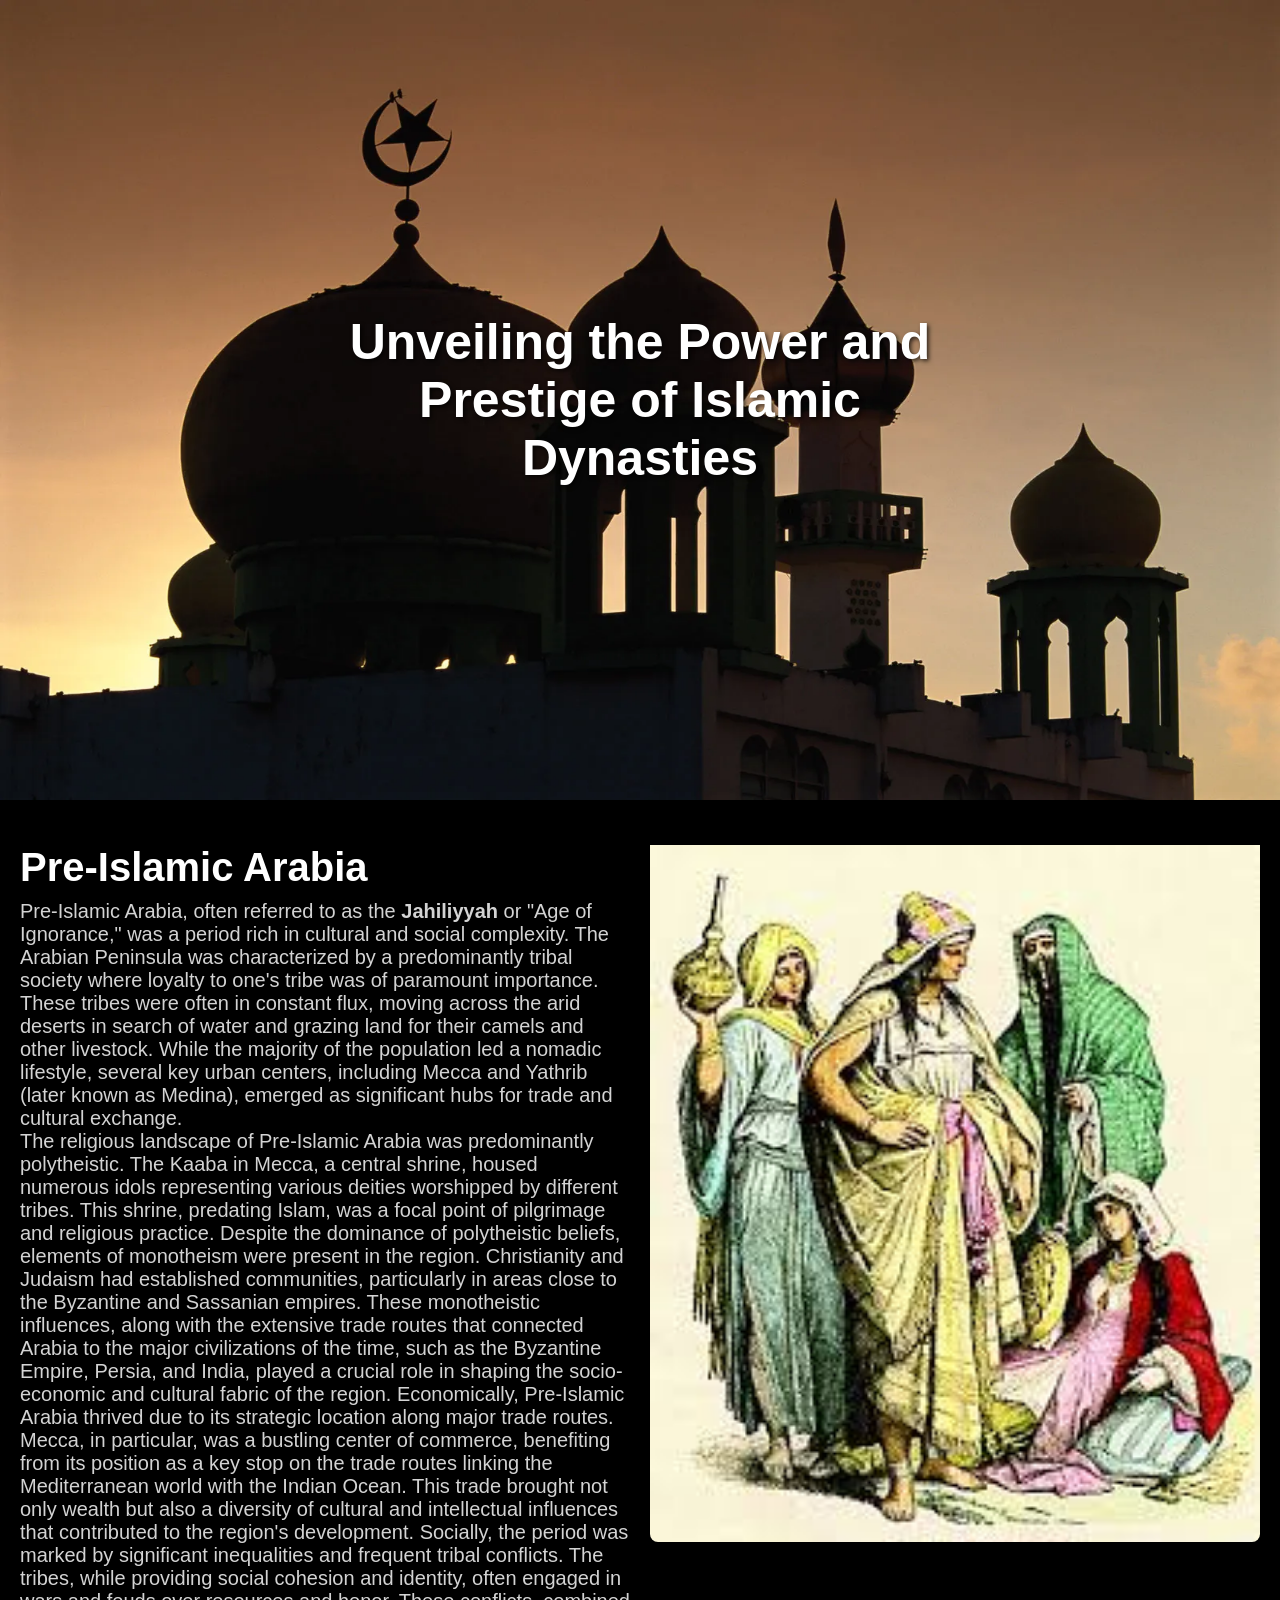
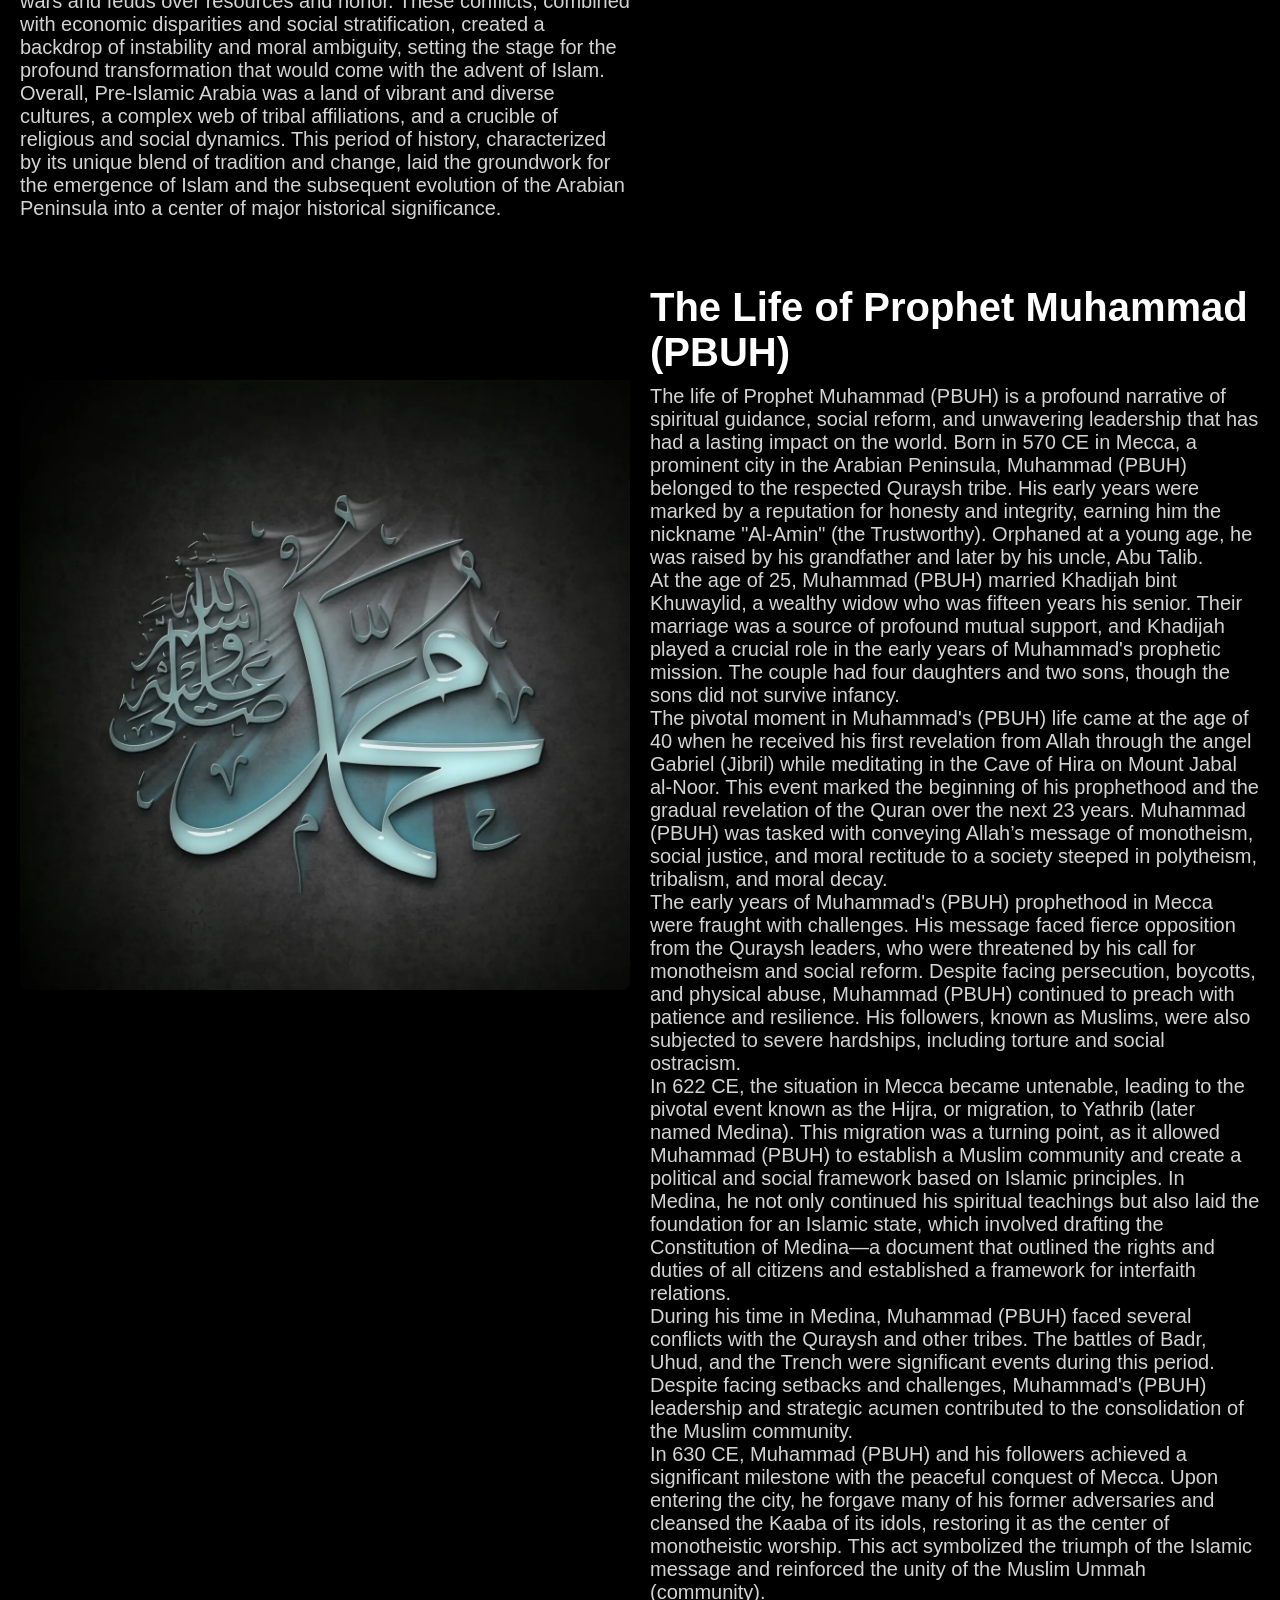
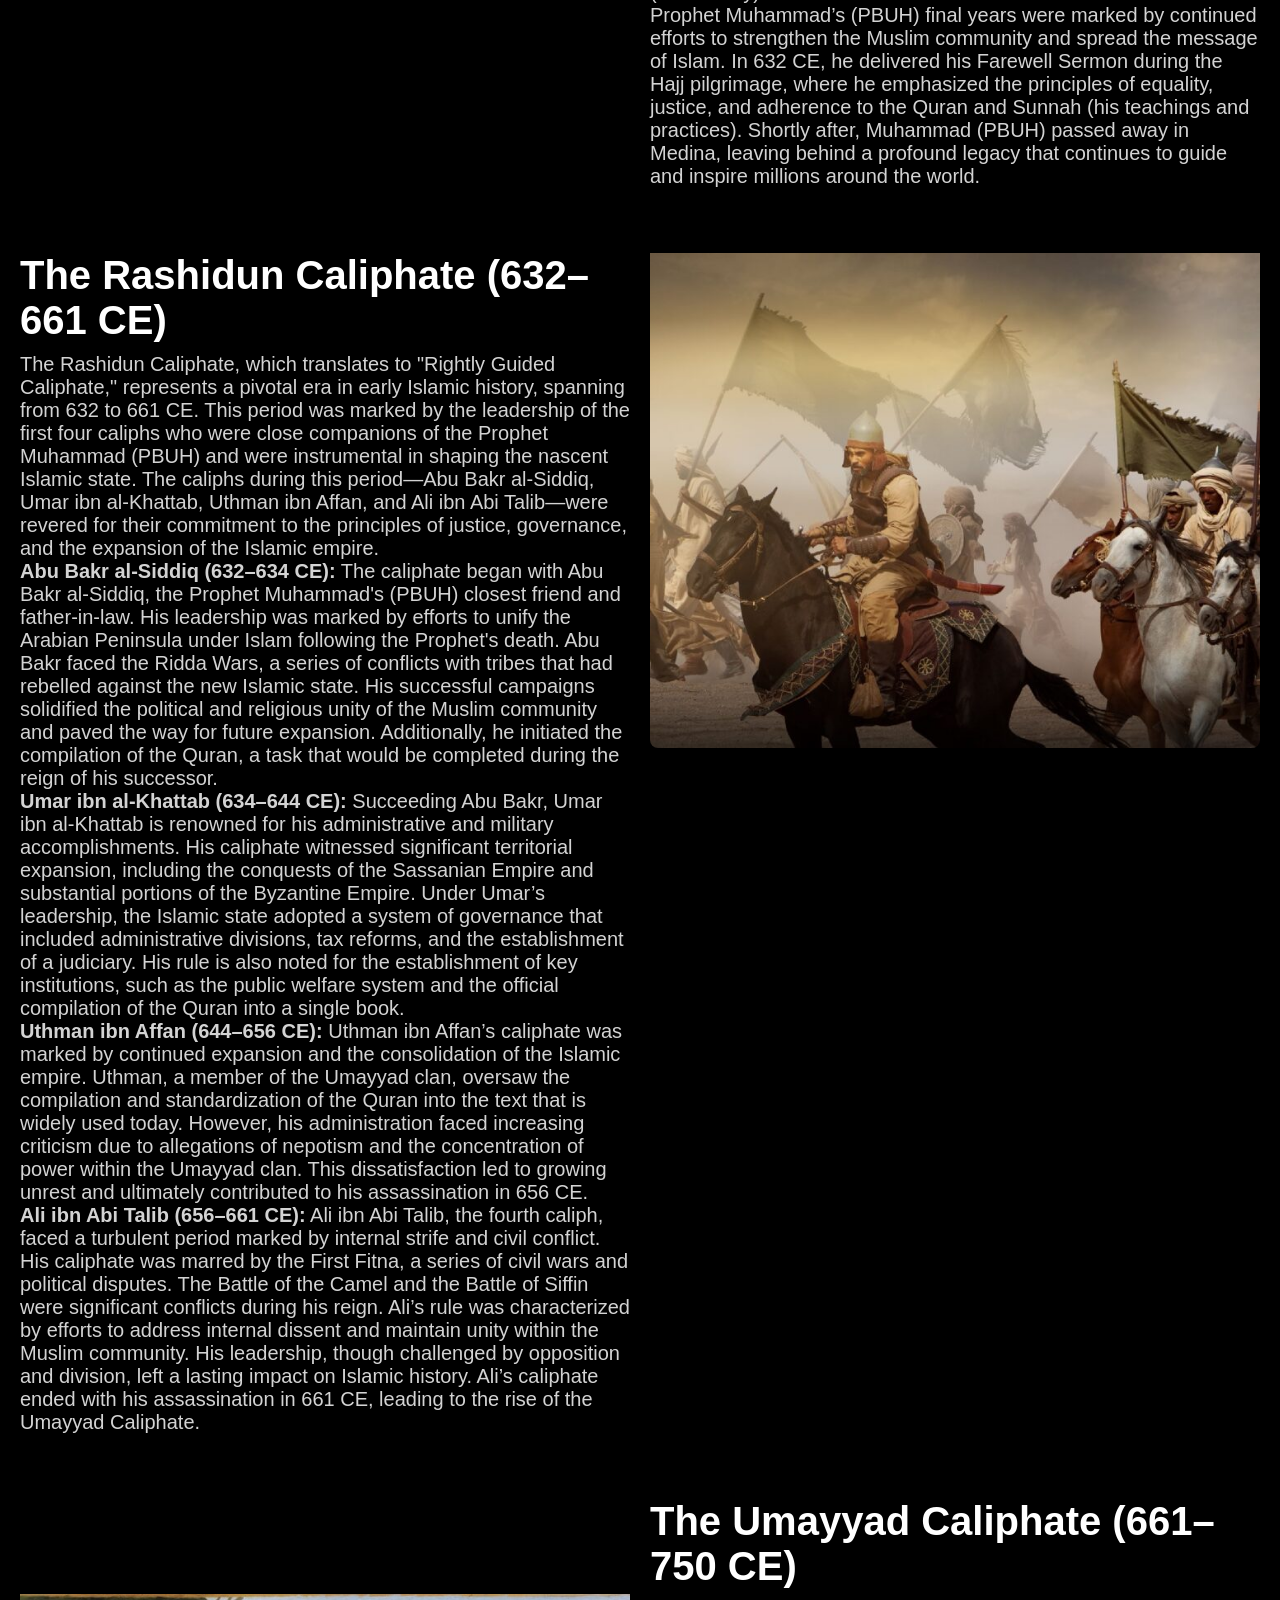
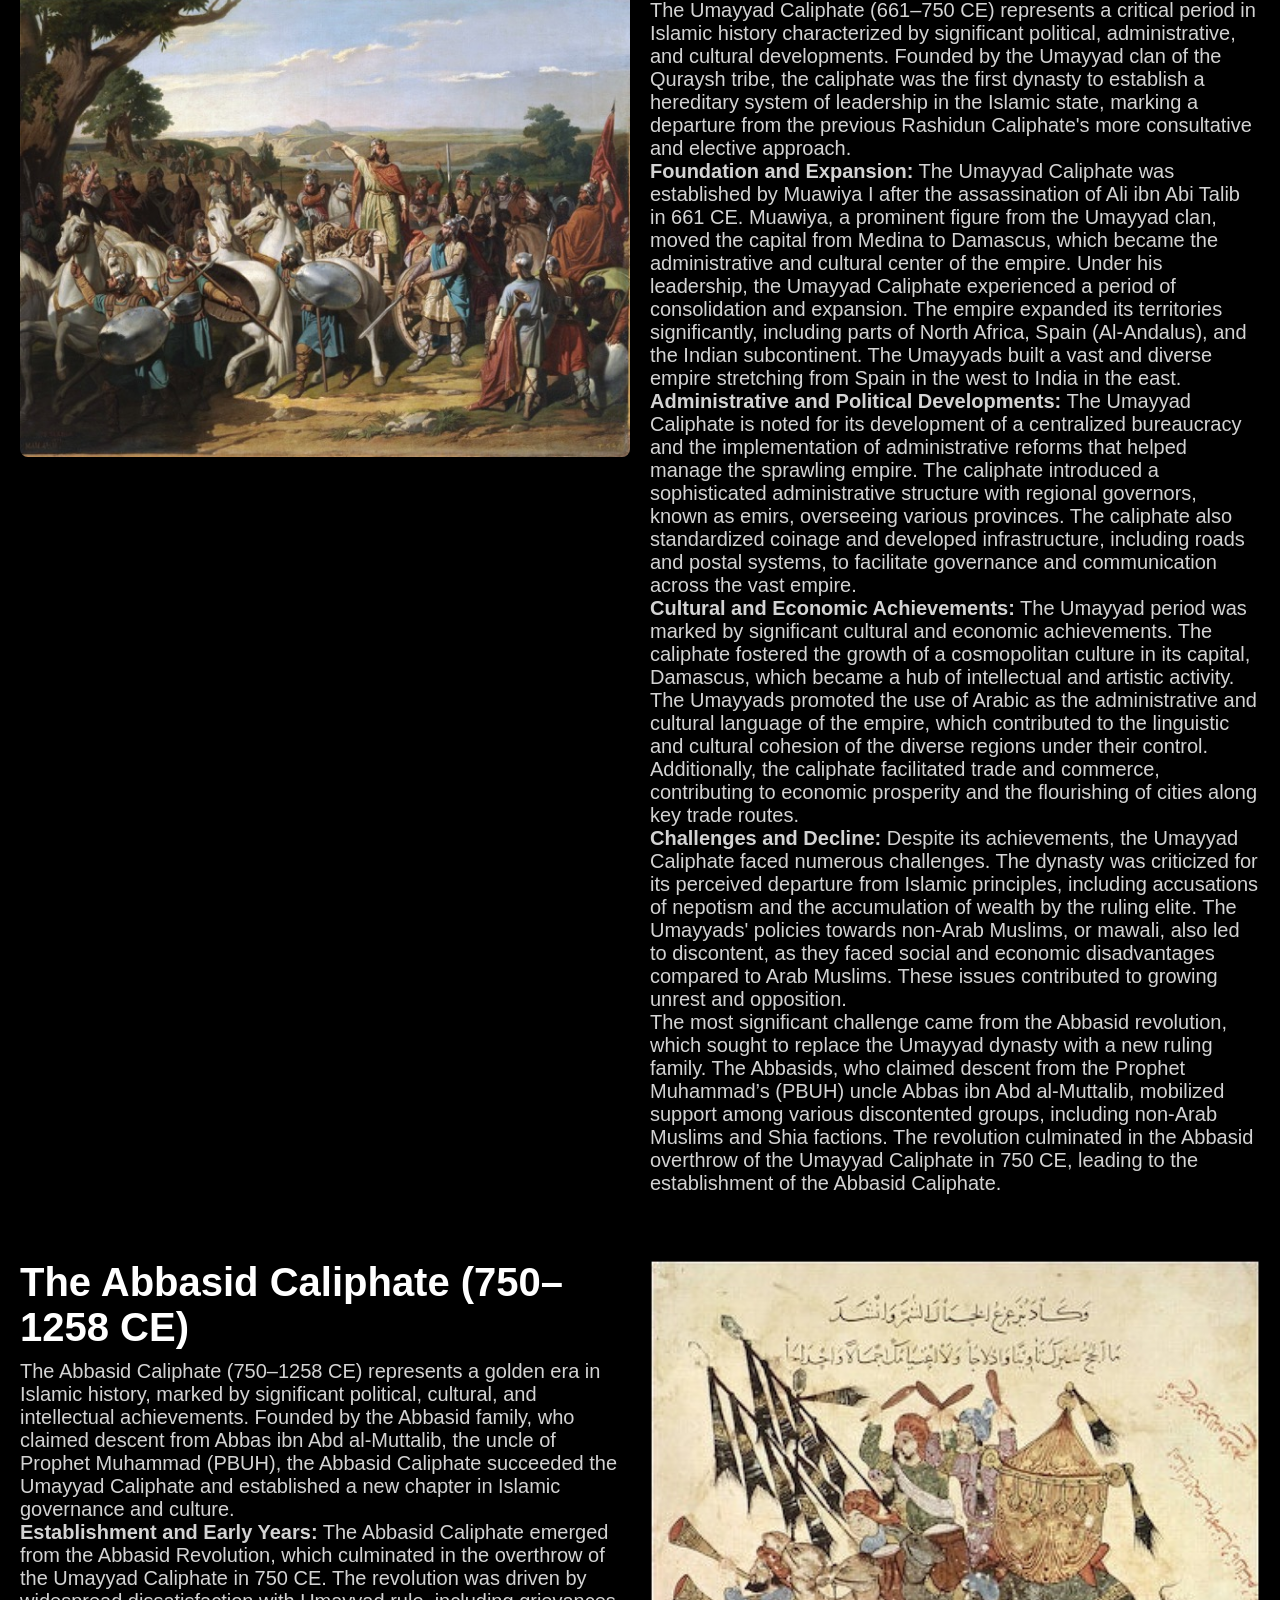
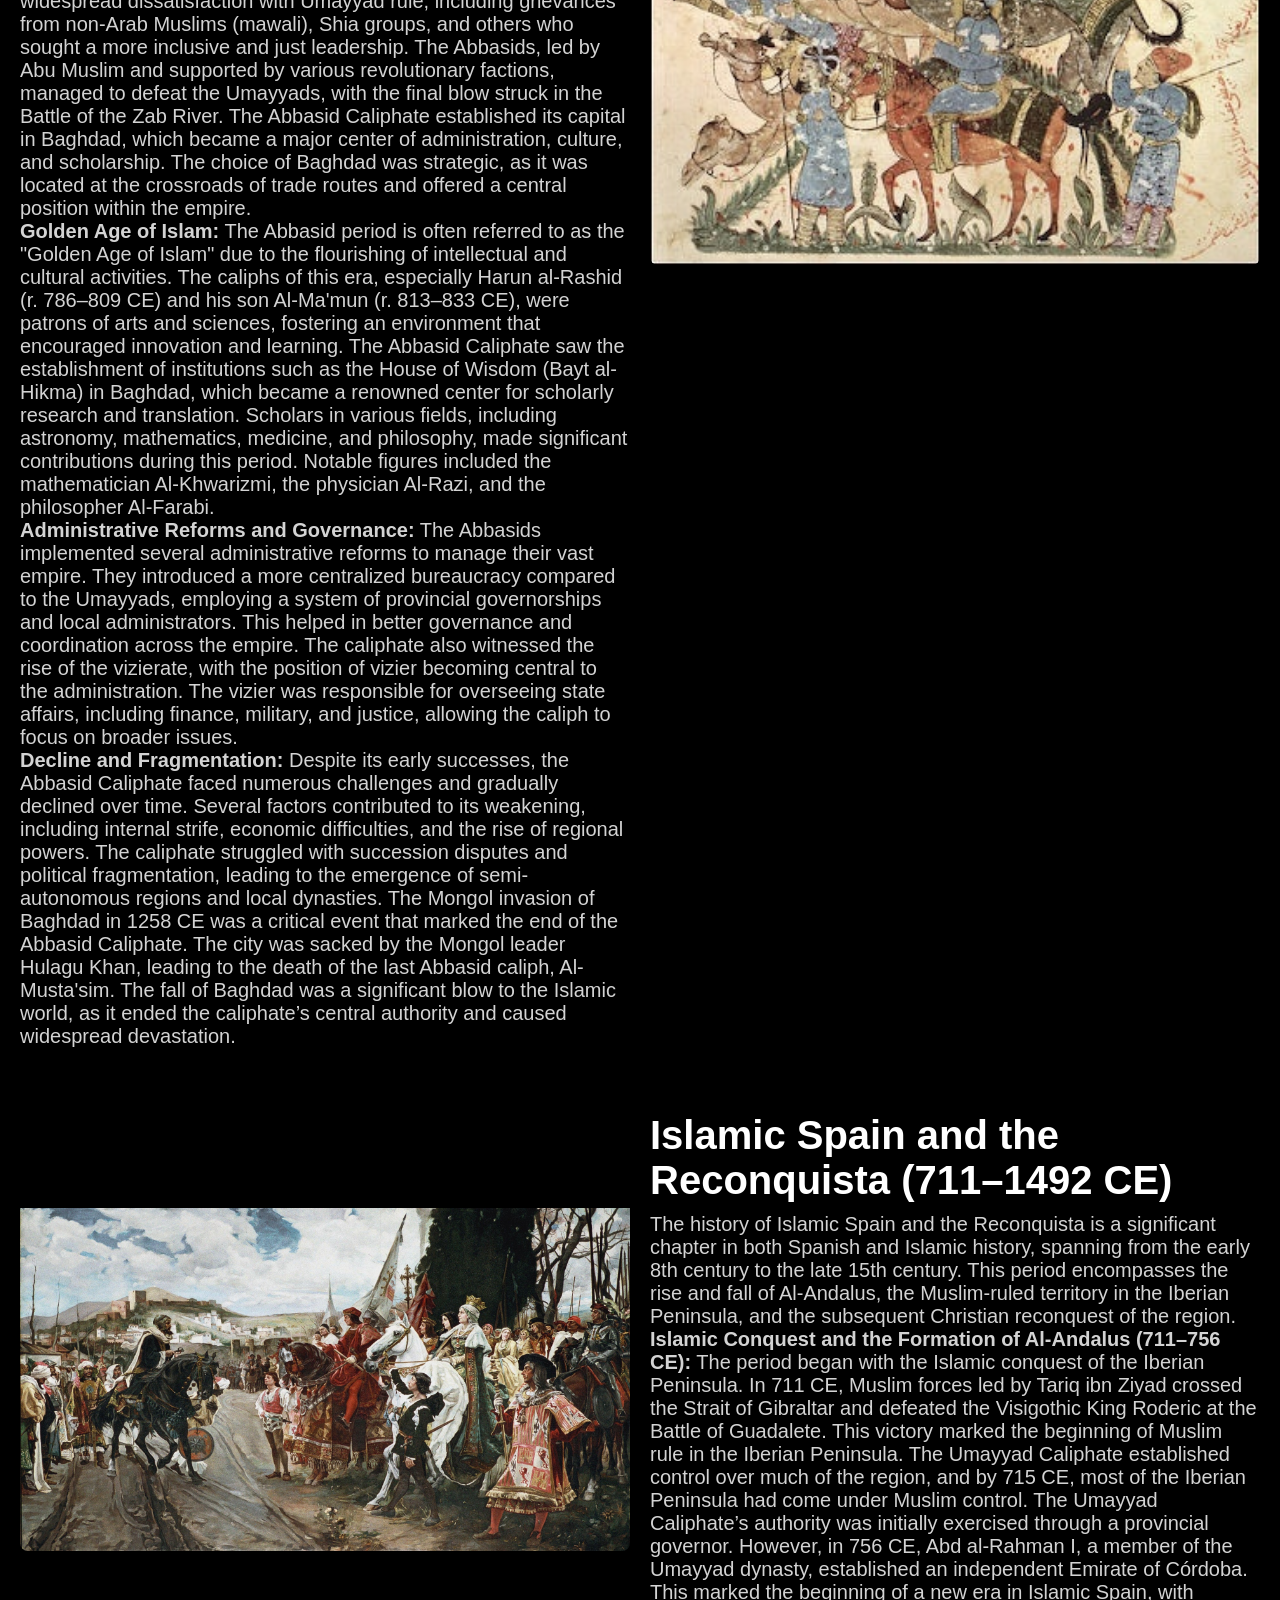
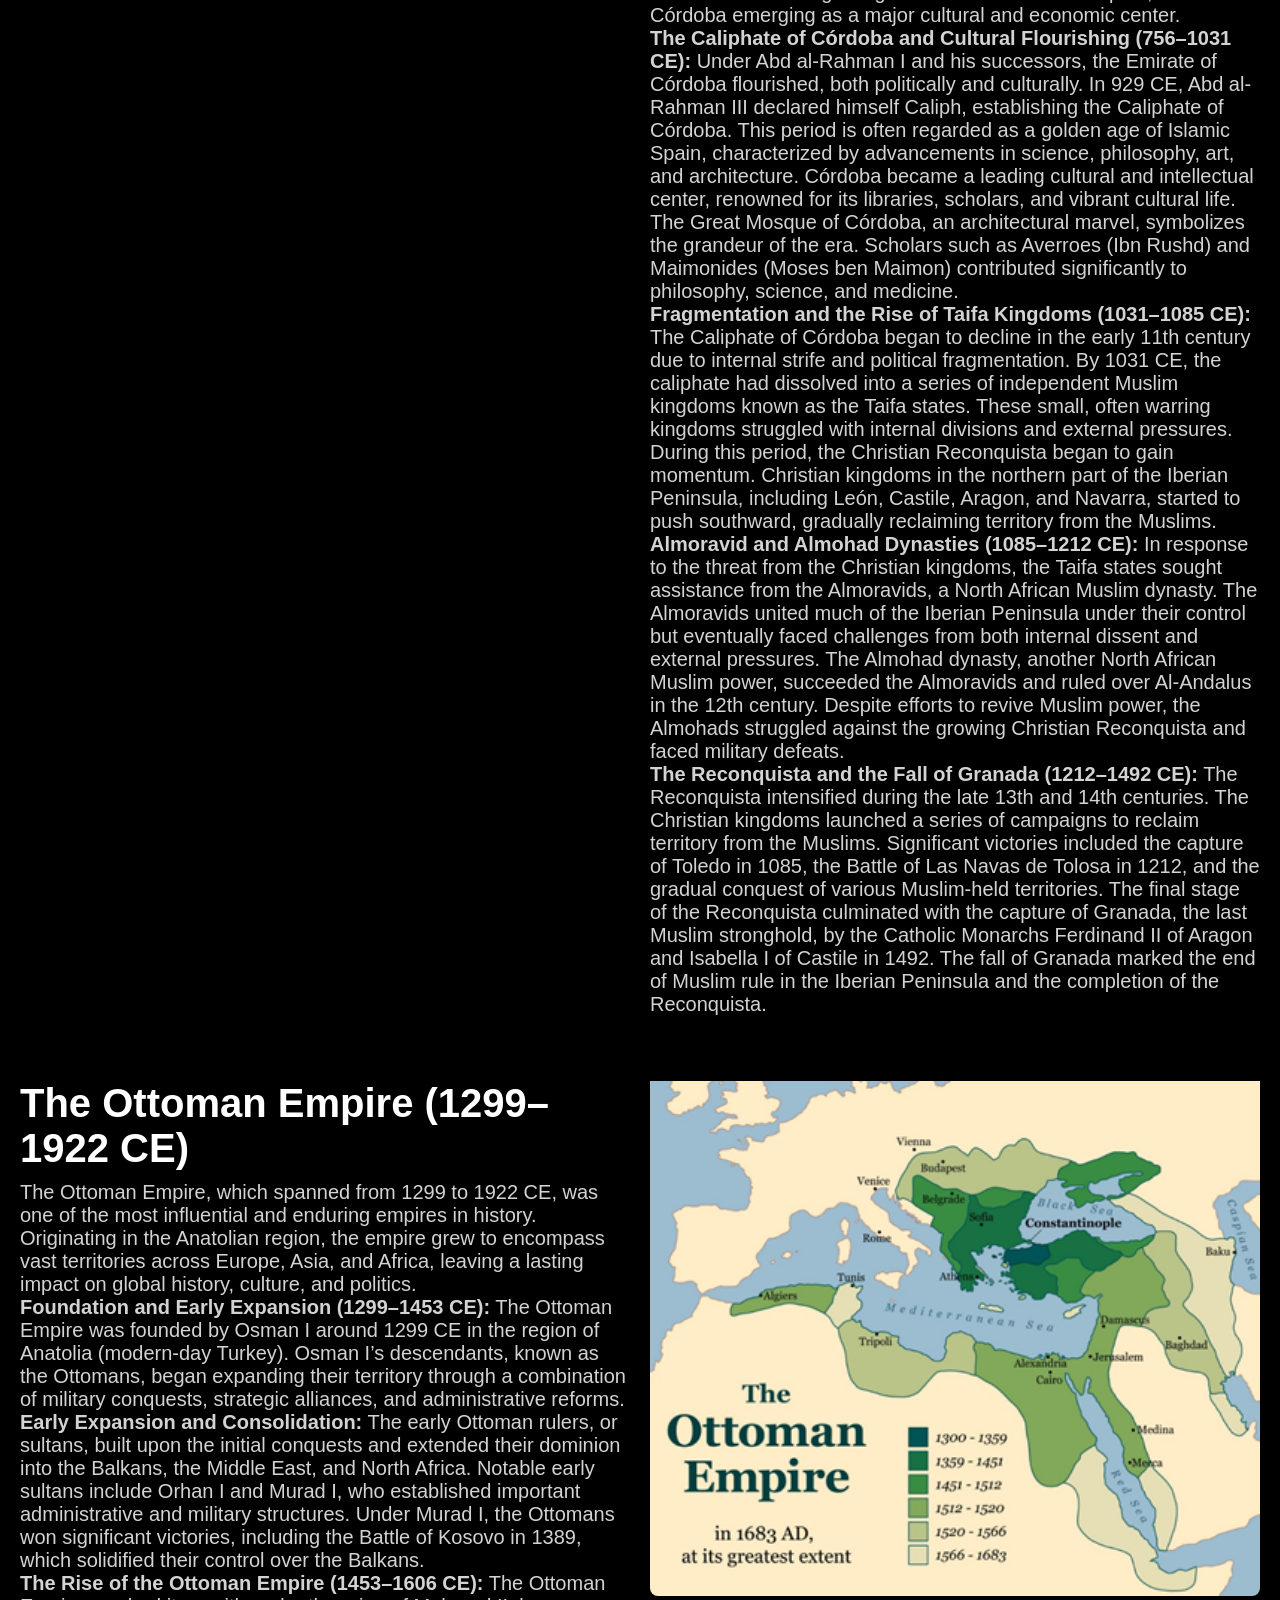
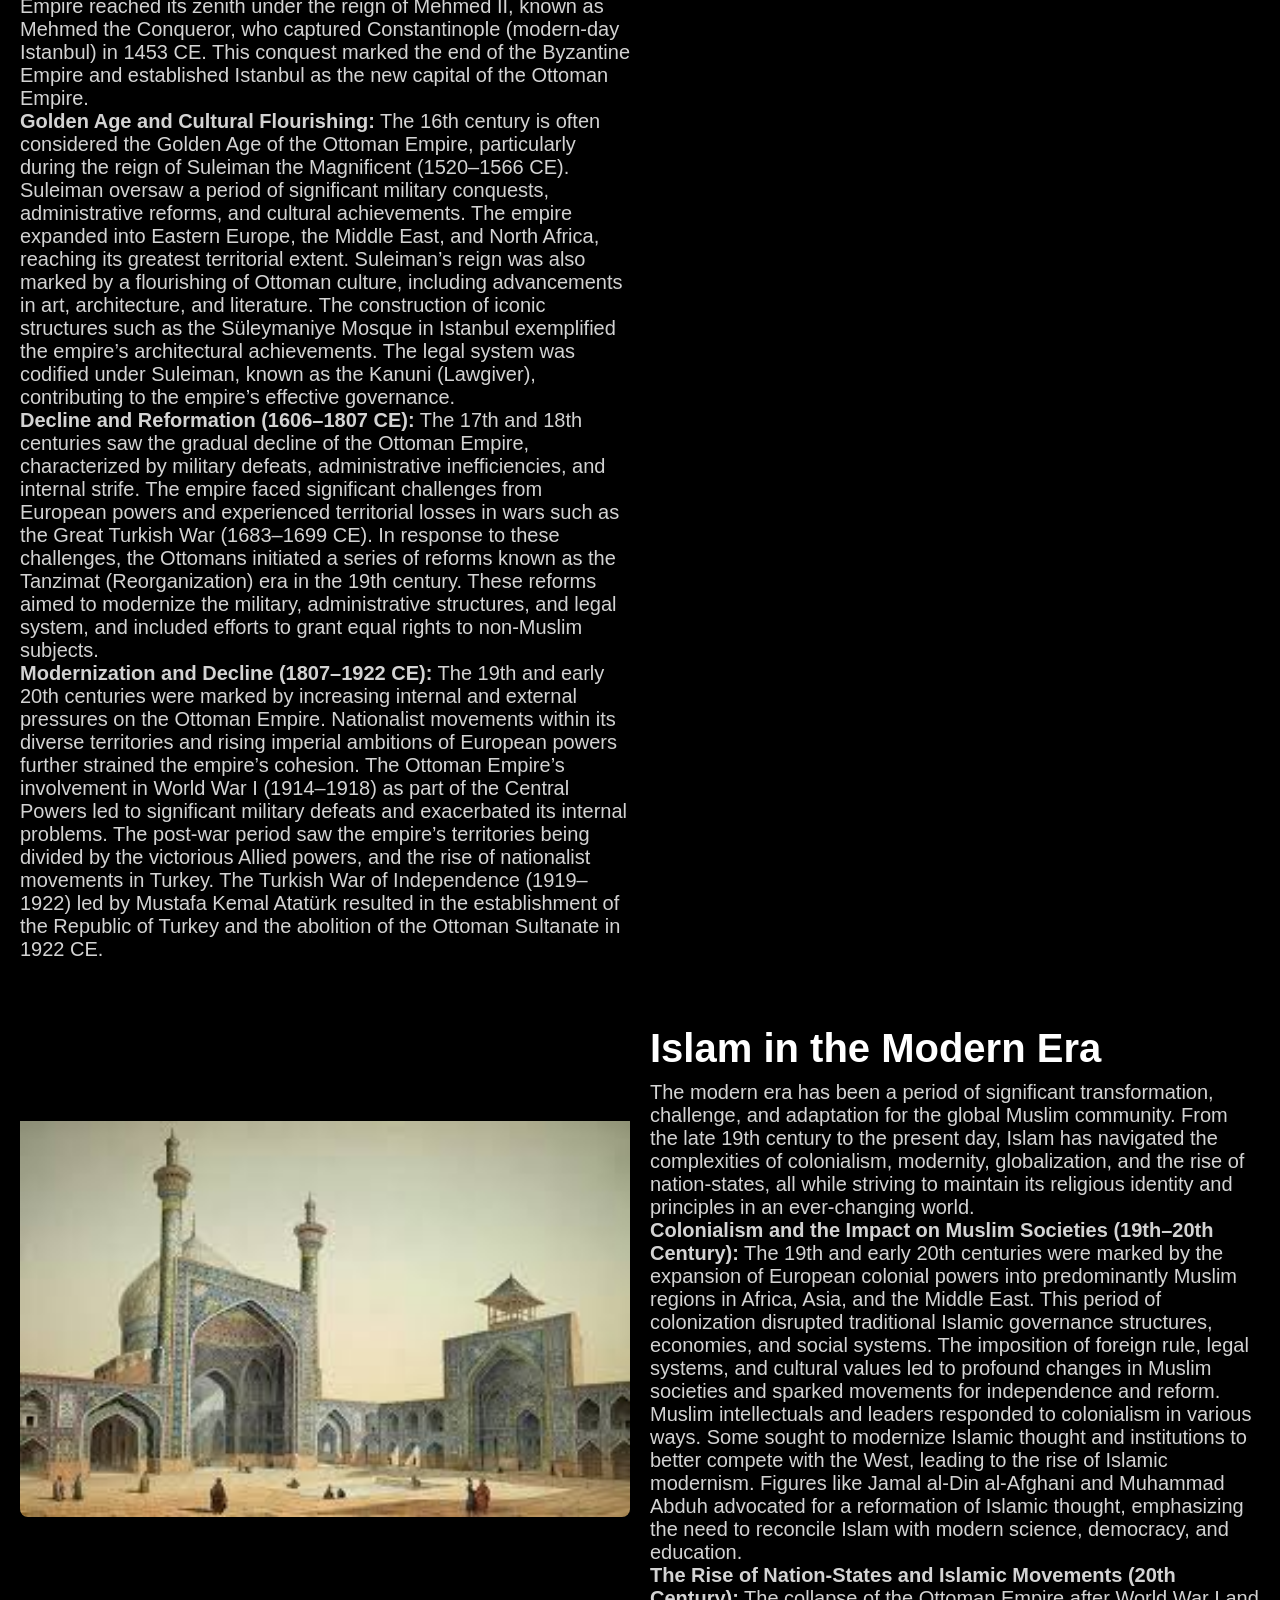
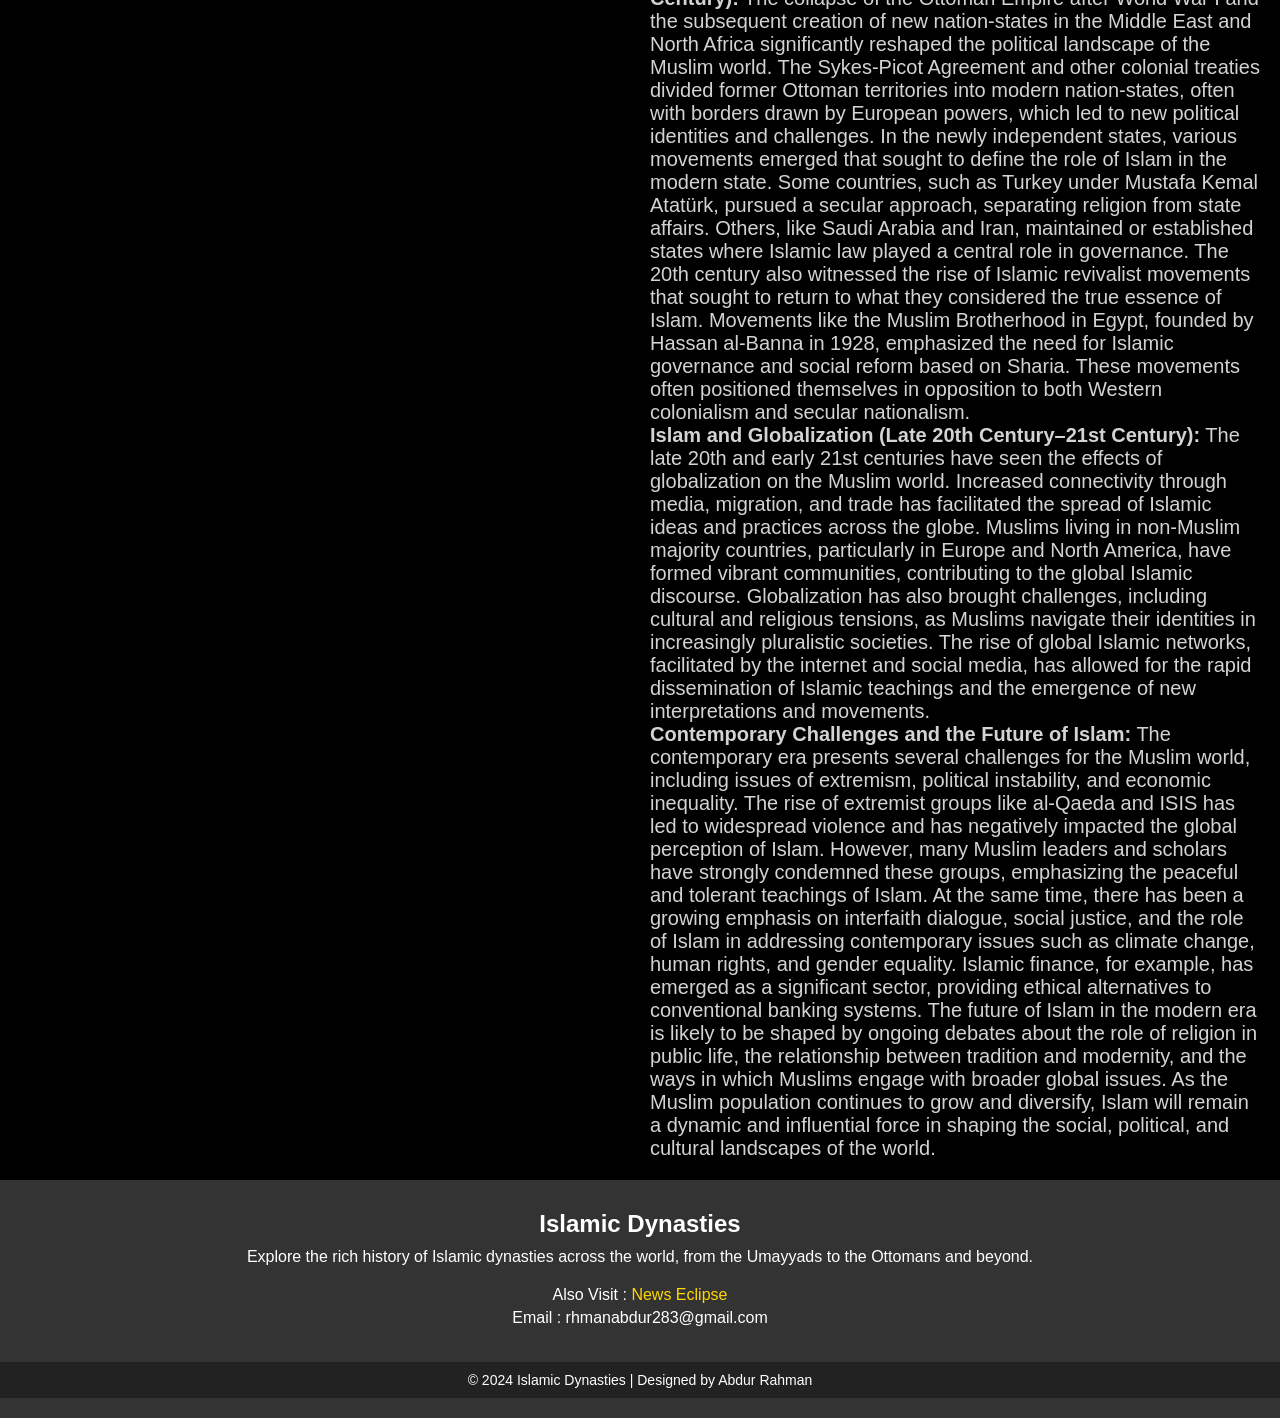
==== index.html @ 8cb87abc "Add files via upload" ====
<!DOCTYPE html>
<html>
<head>
    <meta charset="utf-8">
    <meta name="viewport" content="width=device-width, initial-scale=1">
    <title>Islamic Dynasties</title>
    <link rel="icon" href="img/logo.png" type="image/png">
    <link rel="stylesheet" type="text/css" href="style.css">
</head>
<body>
   <div class="image-container">
    <img src="img/home.webp" alt="homepic">
    <div class="overlay-text">Unveiling the Power and Prestige of Islamic Dynasties</div>
</div>

<div class="container">
    <!-- Left side with text -->
    <div class="left">
        <h2>Pre-Islamic Arabia</h2>
        <p>
            Pre-Islamic Arabia, often referred to as the <strong>Jahiliyyah</strong> or "Age of Ignorance," was a period rich in cultural and social complexity. The Arabian Peninsula was characterized by a predominantly tribal society where loyalty to one's tribe was of paramount importance. These tribes were often in constant flux, moving across the arid deserts in search of water and grazing land for their camels and other livestock. While the majority of the population led a nomadic lifestyle, several key urban centers, including Mecca and Yathrib (later known as Medina), emerged as significant hubs for trade and cultural exchange.
        </p>
        <p>
            The religious landscape of Pre-Islamic Arabia was predominantly polytheistic. The Kaaba in Mecca, a central shrine, housed numerous idols representing various deities worshipped by different tribes. This shrine, predating Islam, was a focal point of pilgrimage and religious practice. Despite the dominance of polytheistic beliefs, elements of monotheism were present in the region. Christianity and Judaism had established communities, particularly in areas close to the Byzantine and Sassanian empires. These monotheistic influences, along with the extensive trade routes that connected Arabia to the major civilizations of the time, such as the Byzantine Empire, Persia, and India, played a crucial role in shaping the socio-economic and cultural fabric of the region.

            Economically, Pre-Islamic Arabia thrived due to its strategic location along major trade routes. Mecca, in particular, was a bustling center of commerce, benefiting from its position as a key stop on the trade routes linking the Mediterranean world with the Indian Ocean. This trade brought not only wealth but also a diversity of cultural and intellectual influences that contributed to the region's development.

            Socially, the period was marked by significant inequalities and frequent tribal conflicts. The tribes, while providing social cohesion and identity, often engaged in wars and feuds over resources and honor. These conflicts, combined with economic disparities and social stratification, created a backdrop of instability and moral ambiguity, setting the stage for the profound transformation that would come with the advent of Islam.

            Overall, Pre-Islamic Arabia was a land of vibrant and diverse cultures, a complex web of tribal affiliations, and a crucible of religious and social dynamics. This period of history, characterized by its unique blend of tradition and change, laid the groundwork for the emergence of Islam and the subsequent evolution of the Arabian Peninsula into a center of major historical significance.
        </p>
    </div>

    <!-- Right side with image -->
    <div class="right">
        <img src="img/tp1.jpeg" alt="Pre-Islamic Arabia">
    </div>
</div>

<div class="container">
    <div class="right1">
        <img src="img/pbuh.webp" alt="The Life of Prophet Muhammad (PBUH)">
    </div>
    <div class="left1">
        <h2>The Life of Prophet Muhammad (PBUH)</h2>
        <p>The life of Prophet Muhammad (PBUH) is a profound narrative of spiritual guidance, social reform, and unwavering leadership that has had a lasting impact on the world. Born in 570 CE in Mecca, a prominent city in the Arabian Peninsula, Muhammad (PBUH) belonged to the respected Quraysh tribe. His early years were marked by a reputation for honesty and integrity, earning him the nickname "Al-Amin" (the Trustworthy). Orphaned at a young age, he was raised by his grandfather and later by his uncle, Abu Talib.<br>

        At the age of 25, Muhammad (PBUH) married Khadijah bint Khuwaylid, a wealthy widow who was fifteen years his senior. Their marriage was a source of profound mutual support, and Khadijah played a crucial role in the early years of Muhammad's prophetic mission. The couple had four daughters and two sons, though the sons did not survive infancy.<br>

        The pivotal moment in Muhammad's (PBUH) life came at the age of 40 when he received his first revelation from Allah through the angel Gabriel (Jibril) while meditating in the Cave of Hira on Mount Jabal al-Noor. This event marked the beginning of his prophethood and the gradual revelation of the Quran over the next 23 years. Muhammad (PBUH) was tasked with conveying Allah’s message of monotheism, social justice, and moral rectitude to a society steeped in polytheism, tribalism, and moral decay.<br>

        The early years of Muhammad's (PBUH) prophethood in Mecca were fraught with challenges. His message faced fierce opposition from the Quraysh leaders, who were threatened by his call for monotheism and social reform. Despite facing persecution, boycotts, and physical abuse, Muhammad (PBUH) continued to preach with patience and resilience. His followers, known as Muslims, were also subjected to severe hardships, including torture and social ostracism.<br>

        In 622 CE, the situation in Mecca became untenable, leading to the pivotal event known as the Hijra, or migration, to Yathrib (later named Medina). This migration was a turning point, as it allowed Muhammad (PBUH) to establish a Muslim community and create a political and social framework based on Islamic principles. In Medina, he not only continued his spiritual teachings but also laid the foundation for an Islamic state, which involved drafting the Constitution of Medina—a document that outlined the rights and duties of all citizens and established a framework for interfaith relations.<br>

        During his time in Medina, Muhammad (PBUH) faced several conflicts with the Quraysh and other tribes. The battles of Badr, Uhud, and the Trench were significant events during this period. Despite facing setbacks and challenges, Muhammad's (PBUH) leadership and strategic acumen contributed to the consolidation of the Muslim community.<br>

        In 630 CE, Muhammad (PBUH) and his followers achieved a significant milestone with the peaceful conquest of Mecca. Upon entering the city, he forgave many of his former adversaries and cleansed the Kaaba of its idols, restoring it as the center of monotheistic worship. This act symbolized the triumph of the Islamic message and reinforced the unity of the Muslim Ummah (community).<br>

        Prophet Muhammad’s (PBUH) final years were marked by continued efforts to strengthen the Muslim community and spread the message of Islam. In 632 CE, he delivered his Farewell Sermon during the Hajj pilgrimage, where he emphasized the principles of equality, justice, and adherence to the Quran and Sunnah (his teachings and practices). Shortly after, Muhammad (PBUH) passed away in Medina, leaving behind a profound legacy that continues to guide and inspire millions around the world.<br>
        </p>
        </div>
</div>

<div class="container">
    <!-- Left side with text -->
    <div class="left">
        <h2>The Rashidun Caliphate (632–661 CE)</h2>
            <p>The Rashidun Caliphate, which translates to "Rightly Guided Caliphate," represents a pivotal era in early Islamic history, spanning from 632 to 661 CE. This period was marked by the leadership of the first four caliphs who were close companions of the Prophet Muhammad (PBUH) and were instrumental in shaping the nascent Islamic state. The caliphs during this period—Abu Bakr al-Siddiq, Umar ibn al-Khattab, Uthman ibn Affan, and Ali ibn Abi Talib—were revered for their commitment to the principles of justice, governance, and the expansion of the Islamic empire.<br>

            <b>Abu Bakr al-Siddiq (632–634 CE):</b>
            The caliphate began with Abu Bakr al-Siddiq, the Prophet Muhammad's (PBUH) closest friend and father-in-law. His leadership was marked by efforts to unify the Arabian Peninsula under Islam following the Prophet's death. Abu Bakr faced the Ridda Wars, a series of conflicts with tribes that had rebelled against the new Islamic state. His successful campaigns solidified the political and religious unity of the Muslim community and paved the way for future expansion. Additionally, he initiated the compilation of the Quran, a task that would be completed during the reign of his successor.<br>

            <b>Umar ibn al-Khattab (634–644 CE):</b>
            Succeeding Abu Bakr, Umar ibn al-Khattab is renowned for his administrative and military accomplishments. His caliphate witnessed significant territorial expansion, including the conquests of the Sassanian Empire and substantial portions of the Byzantine Empire. Under Umar’s leadership, the Islamic state adopted a system of governance that included administrative divisions, tax reforms, and the establishment of a judiciary. His rule is also noted for the establishment of key institutions, such as the public welfare system and the official compilation of the Quran into a single book.<br>

            <b>Uthman ibn Affan (644–656 CE):</b>
            Uthman ibn Affan’s caliphate was marked by continued expansion and the consolidation of the Islamic empire. Uthman, a member of the Umayyad clan, oversaw the compilation and standardization of the Quran into the text that is widely used today. However, his administration faced increasing criticism due to allegations of nepotism and the concentration of power within the Umayyad clan. This dissatisfaction led to growing unrest and ultimately contributed to his assassination in 656 CE.<br>

            <b>Ali ibn Abi Talib (656–661 CE):</b>
            Ali ibn Abi Talib, the fourth caliph, faced a turbulent period marked by internal strife and civil conflict. His caliphate was marred by the First Fitna, a series of civil wars and political disputes. The Battle of the Camel and the Battle of Siffin were significant conflicts during his reign. Ali’s rule was characterized by efforts to address internal dissent and maintain unity within the Muslim community. His leadership, though challenged by opposition and division, left a lasting impact on Islamic history. Ali’s caliphate ended with his assassination in 661 CE, leading to the rise of the Umayyad Caliphate.<br>

</p>
</div>
<div class="right">
        <img src="img/Caliphate.jpg" alt="The Rashidun Caliphate">
    </div>
</div>

<div class="container">
    <div class="right1">
        <img src="img/Umayyad.jpeg" alt="The Umayyad Caliphate (661–750 CE)">
    </div>
    <div class="left1">
        <h2>The Umayyad Caliphate (661–750 CE)</h2>
        <p>
            The Umayyad Caliphate (661–750 CE) represents a critical period in Islamic history characterized by significant political, administrative, and cultural developments. Founded by the Umayyad clan of the Quraysh tribe, the caliphate was the first dynasty to establish a hereditary system of leadership in the Islamic state, marking a departure from the previous Rashidun Caliphate's more consultative and elective approach.<br>

            <b>Foundation and Expansion:</b> The Umayyad Caliphate was established by Muawiya I after the assassination of Ali ibn Abi Talib in 661 CE. Muawiya, a prominent figure from the Umayyad clan, moved the capital from Medina to Damascus, which became the administrative and cultural center of the empire. Under his leadership, the Umayyad Caliphate experienced a period of consolidation and expansion. The empire expanded its territories significantly, including parts of North Africa, Spain (Al-Andalus), and the Indian subcontinent. The Umayyads built a vast and diverse empire stretching from Spain in the west to India in the east.<br>

            <b>Administrative and Political Developments:</b> The Umayyad Caliphate is noted for its development of a centralized bureaucracy and the implementation of administrative reforms that helped manage the sprawling empire. The caliphate introduced a sophisticated administrative structure with regional governors, known as emirs, overseeing various provinces. The caliphate also standardized coinage and developed infrastructure, including roads and postal systems, to facilitate governance and communication across the vast empire.<br>

            <b>Cultural and Economic Achievements:</b> The Umayyad period was marked by significant cultural and economic achievements. The caliphate fostered the growth of a cosmopolitan culture in its capital, Damascus, which became a hub of intellectual and artistic activity. The Umayyads promoted the use of Arabic as the administrative and cultural language of the empire, which contributed to the linguistic and cultural cohesion of the diverse regions under their control. Additionally, the caliphate facilitated trade and commerce, contributing to economic prosperity and the flourishing of cities along key trade routes.<br>

            <b>Challenges and Decline:</b> Despite its achievements, the Umayyad Caliphate faced numerous challenges. The dynasty was criticized for its perceived departure from Islamic principles, including accusations of nepotism and the accumulation of wealth by the ruling elite. The Umayyads' policies towards non-Arab Muslims, or mawali, also led to discontent, as they faced social and economic disadvantages compared to Arab Muslims. These issues contributed to growing unrest and opposition.<br>

            The most significant challenge came from the Abbasid revolution, which sought to replace the Umayyad dynasty with a new ruling family. The Abbasids, who claimed descent from the Prophet Muhammad’s (PBUH) uncle Abbas ibn Abd al-Muttalib, mobilized support among various discontented groups, including non-Arab Muslims and Shia factions. The revolution culminated in the Abbasid overthrow of the Umayyad Caliphate in 750 CE, leading to the establishment of the Abbasid Caliphate.<br>

        </p>
</div>
</div>
<div class="container">
    <!-- Left side with text -->
    <div class="left">
        <h2>The Abbasid Caliphate (750–1258 CE)</h2>
            <p>The Abbasid Caliphate (750–1258 CE) represents a golden era in Islamic history, marked by significant political, cultural, and intellectual achievements. Founded by the Abbasid family, who claimed descent from Abbas ibn Abd al-Muttalib, the uncle of Prophet Muhammad (PBUH), the Abbasid Caliphate succeeded the Umayyad Caliphate and established a new chapter in Islamic governance and culture.<br>

            <b>Establishment and Early Years:</b> The Abbasid Caliphate emerged from the Abbasid Revolution, which culminated in the overthrow of the Umayyad Caliphate in 750 CE. The revolution was driven by widespread dissatisfaction with Umayyad rule, including grievances from non-Arab Muslims (mawali), Shia groups, and others who sought a more inclusive and just leadership. The Abbasids, led by Abu Muslim and supported by various revolutionary factions, managed to defeat the Umayyads, with the final blow struck in the Battle of the Zab River.
            The Abbasid Caliphate established its capital in Baghdad, which became a major center of administration, culture, and scholarship. The choice of Baghdad was strategic, as it was located at the crossroads of trade routes and offered a central position within the empire.<br>

            <b>Golden Age of Islam:</b> The Abbasid period is often referred to as the "Golden Age of Islam" due to the flourishing of intellectual and cultural activities. The caliphs of this era, especially Harun al-Rashid (r. 786–809 CE) and his son Al-Ma'mun (r. 813–833 CE), were patrons of arts and sciences, fostering an environment that encouraged innovation and learning.
            The Abbasid Caliphate saw the establishment of institutions such as the House of Wisdom (Bayt al-Hikma) in Baghdad, which became a renowned center for scholarly research and translation. Scholars in various fields, including astronomy, mathematics, medicine, and philosophy, made significant contributions during this period. Notable figures included the mathematician Al-Khwarizmi, the physician Al-Razi, and the philosopher Al-Farabi.<br>

            <b>Administrative Reforms and Governance:</b> The Abbasids implemented several administrative reforms to manage their vast empire. They introduced a more centralized bureaucracy compared to the Umayyads, employing a system of provincial governorships and local administrators. This helped in better governance and coordination across the empire.
            The caliphate also witnessed the rise of the vizierate, with the position of vizier becoming central to the administration. The vizier was responsible for overseeing state affairs, including finance, military, and justice, allowing the caliph to focus on broader issues.<br>

            <b>Decline and Fragmentation:</b> Despite its early successes, the Abbasid Caliphate faced numerous challenges and gradually declined over time. Several factors contributed to its weakening, including internal strife, economic difficulties, and the rise of regional powers. The caliphate struggled with succession disputes and political fragmentation, leading to the emergence of semi-autonomous regions and local dynasties.
            The Mongol invasion of Baghdad in 1258 CE was a critical event that marked the end of the Abbasid Caliphate. The city was sacked by the Mongol leader Hulagu Khan, leading to the death of the last Abbasid caliph, Al-Musta'sim. The fall of Baghdad was a significant blow to the Islamic world, as it ended the caliphate’s central authority and caused widespread devastation.
            <br>

</p>
</div>
<div class="right">
        <img src="img/Abbasid.jpg" alt="The Abbasid Caliphate">
    </div>
</div>
<div class="container">
    <div class="right1">
        <img src="img/Reconquista.jpg" alt="Islamic Spain and the Reconquista">
    </div>
    <div class="left1">
        <h2> Islamic Spain and the Reconquista (711–1492 CE)</h2>
        <p>
            The history of Islamic Spain and the Reconquista is a significant chapter in both Spanish and Islamic history, spanning from the early 8th century to the late 15th century. This period encompasses the rise and fall of Al-Andalus, the Muslim-ruled territory in the Iberian Peninsula, and the subsequent Christian reconquest of the region.<br>

            <b>Islamic Conquest and the Formation of Al-Andalus (711–756 CE):</b> The period began with the Islamic conquest of the Iberian Peninsula. In 711 CE, Muslim forces led by Tariq ibn Ziyad crossed the Strait of Gibraltar and defeated the Visigothic King Roderic at the Battle of Guadalete. This victory marked the beginning of Muslim rule in the Iberian Peninsula. The Umayyad Caliphate established control over much of the region, and by 715 CE, most of the Iberian Peninsula had come under Muslim control.
            The Umayyad Caliphate’s authority was initially exercised through a provincial governor. However, in 756 CE, Abd al-Rahman I, a member of the Umayyad dynasty, established an independent Emirate of Córdoba. This marked the beginning of a new era in Islamic Spain, with Córdoba emerging as a major cultural and economic center.<br>

            <b>The Caliphate of Córdoba and Cultural Flourishing (756–1031 CE):</b> Under Abd al-Rahman I and his successors, the Emirate of Córdoba flourished, both politically and culturally. In 929 CE, Abd al-Rahman III declared himself Caliph, establishing the Caliphate of Córdoba. This period is often regarded as a golden age of Islamic Spain, characterized by advancements in science, philosophy, art, and architecture.
            Córdoba became a leading cultural and intellectual center, renowned for its libraries, scholars, and vibrant cultural life. The Great Mosque of Córdoba, an architectural marvel, symbolizes the grandeur of the era. Scholars such as Averroes (Ibn Rushd) and Maimonides (Moses ben Maimon) contributed significantly to philosophy, science, and medicine.<br>

            <b>Fragmentation and the Rise of Taifa Kingdoms (1031–1085 CE):</b> The Caliphate of Córdoba began to decline in the early 11th century due to internal strife and political fragmentation. By 1031 CE, the caliphate had dissolved into a series of independent Muslim kingdoms known as the Taifa states. These small, often warring kingdoms struggled with internal divisions and external pressures.
            During this period, the Christian Reconquista began to gain momentum. Christian kingdoms in the northern part of the Iberian Peninsula, including León, Castile, Aragon, and Navarra, started to push southward, gradually reclaiming territory from the Muslims.<br>

            <b>Almoravid and Almohad Dynasties (1085–1212 CE):</b> In response to the threat from the Christian kingdoms, the Taifa states sought assistance from the Almoravids, a North African Muslim dynasty. The Almoravids united much of the Iberian Peninsula under their control but eventually faced challenges from both internal dissent and external pressures.
            The Almohad dynasty, another North African Muslim power, succeeded the Almoravids and ruled over Al-Andalus in the 12th century. Despite efforts to revive Muslim power, the Almohads struggled against the growing Christian Reconquista and faced military defeats.<br>

            <b>The Reconquista and the Fall of Granada (1212–1492 CE):</b> The Reconquista intensified during the late 13th and 14th centuries. The Christian kingdoms launched a series of campaigns to reclaim territory from the Muslims. Significant victories included the capture of Toledo in 1085, the Battle of Las Navas de Tolosa in 1212, and the gradual conquest of various Muslim-held territories.
            The final stage of the Reconquista culminated with the capture of Granada, the last Muslim stronghold, by the Catholic Monarchs Ferdinand II of Aragon and Isabella I of Castile in 1492. The fall of Granada marked the end of Muslim rule in the Iberian Peninsula and the completion of the Reconquista.<br>

        </p>
        </div>
    </div>
    

<div class="container">
    <!-- Left side with text -->
    <div class="left">
        <h2>The Ottoman Empire (1299–1922 CE)</h2>
            <p>The Ottoman Empire, which spanned from 1299 to 1922 CE, was one of the most influential and enduring empires in history. Originating in the Anatolian region, the empire grew to encompass vast territories across Europe, Asia, and Africa, leaving a lasting impact on global history, culture, and politics.<br>

            <b>Foundation and Early Expansion (1299–1453 CE):</b> The Ottoman Empire was founded by Osman I around 1299 CE in the region of Anatolia (modern-day Turkey). Osman I’s descendants, known as the Ottomans, began expanding their territory through a combination of military conquests, strategic alliances, and administrative reforms.<br>

            <b>Early Expansion and Consolidation:</b> The early Ottoman rulers, or sultans, built upon the initial conquests and extended their dominion into the Balkans, the Middle East, and North Africa. Notable early sultans include Orhan I and Murad I, who established important administrative and military structures. Under Murad I, the Ottomans won significant victories, including the Battle of Kosovo in 1389, which solidified their control over the Balkans.<br>

            <b>The Rise of the Ottoman Empire (1453–1606 CE):</b> The Ottoman Empire reached its zenith under the reign of Mehmed II, known as Mehmed the Conqueror, who captured Constantinople (modern-day Istanbul) in 1453 CE. This conquest marked the end of the Byzantine Empire and established Istanbul as the new capital of the Ottoman Empire.<br>

            <b>Golden Age and Cultural Flourishing:</b> The 16th century is often considered the Golden Age of the Ottoman Empire, particularly during the reign of Suleiman the Magnificent (1520–1566 CE). Suleiman oversaw a period of significant military conquests, administrative reforms, and cultural achievements. The empire expanded into Eastern Europe, the Middle East, and North Africa, reaching its greatest territorial extent.
            Suleiman’s reign was also marked by a flourishing of Ottoman culture, including advancements in art, architecture, and literature. The construction of iconic structures such as the Süleymaniye Mosque in Istanbul exemplified the empire’s architectural achievements. The legal system was codified under Suleiman, known as the Kanuni (Lawgiver), contributing to the empire’s effective governance.<br>

            <b>Decline and Reformation (1606–1807 CE):</b> The 17th and 18th centuries saw the gradual decline of the Ottoman Empire, characterized by military defeats, administrative inefficiencies, and internal strife. The empire faced significant challenges from European powers and experienced territorial losses in wars such as the Great Turkish War (1683–1699 CE).
            In response to these challenges, the Ottomans initiated a series of reforms known as the Tanzimat (Reorganization) era in the 19th century. These reforms aimed to modernize the military, administrative structures, and legal system, and included efforts to grant equal rights to non-Muslim subjects.<br>

            <b>Modernization and Decline (1807–1922 CE):</b> The 19th and early 20th centuries were marked by increasing internal and external pressures on the Ottoman Empire. Nationalist movements within its diverse territories and rising imperial ambitions of European powers further strained the empire’s cohesion. The Ottoman Empire’s involvement in World War I (1914–1918) as part of the Central Powers led to significant military defeats and exacerbated its internal problems.
            The post-war period saw the empire’s territories being divided by the victorious Allied powers, and the rise of nationalist movements in Turkey. The Turkish War of Independence (1919–1922) led by Mustafa Kemal Atatürk resulted in the establishment of the Republic of Turkey and the abolition of the Ottoman Sultanate in 1922 CE.<br>
</p>
</div>
<div class="right">
        <img src="img/Ottoman Empire.png" alt="Ottoman Empire">
    </div>
</div>
<div class="container">
    <div class="right1">
        <img src="img/modern.jpeg" alt="Islam in the Modern Era">
    </div>
    <div class="left1">
        <h2>Islam in the Modern Era</h2>
        <p>
            The modern era has been a period of significant transformation, challenge, and adaptation for the global Muslim community. From the late 19th century to the present day, Islam has navigated the complexities of colonialism, modernity, globalization, and the rise of nation-states, all while striving to maintain its religious identity and principles in an ever-changing world.<br>

            <b>Colonialism and the Impact on Muslim Societies (19th–20th Century):</b> The 19th and early 20th centuries were marked by the expansion of European colonial powers into predominantly Muslim regions in Africa, Asia, and the Middle East. This period of colonization disrupted traditional Islamic governance structures, economies, and social systems. The imposition of foreign rule, legal systems, and cultural values led to profound changes in Muslim societies and sparked movements for independence and reform.
            Muslim intellectuals and leaders responded to colonialism in various ways. Some sought to modernize Islamic thought and institutions to better compete with the West, leading to the rise of Islamic modernism. Figures like Jamal al-Din al-Afghani and Muhammad Abduh advocated for a reformation of Islamic thought, emphasizing the need to reconcile Islam with modern science, democracy, and education.<br>

            <b>The Rise of Nation-States and Islamic Movements (20th Century):</b> The collapse of the Ottoman Empire after World War I and the subsequent creation of new nation-states in the Middle East and North Africa significantly reshaped the political landscape of the Muslim world. The Sykes-Picot Agreement and other colonial treaties divided former Ottoman territories into modern nation-states, often with borders drawn by European powers, which led to new political identities and challenges.
            In the newly independent states, various movements emerged that sought to define the role of Islam in the modern state. Some countries, such as Turkey under Mustafa Kemal Atatürk, pursued a secular approach, separating religion from state affairs. Others, like Saudi Arabia and Iran, maintained or established states where Islamic law played a central role in governance.
            The 20th century also witnessed the rise of Islamic revivalist movements that sought to return to what they considered the true essence of Islam. Movements like the Muslim Brotherhood in Egypt, founded by Hassan al-Banna in 1928, emphasized the need for Islamic governance and social reform based on Sharia. These movements often positioned themselves in opposition to both Western colonialism and secular nationalism.<br>

            <b>Islam and Globalization (Late 20th Century–21st Century):</b> The late 20th and early 21st centuries have seen the effects of globalization on the Muslim world. Increased connectivity through media, migration, and trade has facilitated the spread of Islamic ideas and practices across the globe. Muslims living in non-Muslim majority countries, particularly in Europe and North America, have formed vibrant communities, contributing to the global Islamic discourse.
            Globalization has also brought challenges, including cultural and religious tensions, as Muslims navigate their identities in increasingly pluralistic societies. The rise of global Islamic networks, facilitated by the internet and social media, has allowed for the rapid dissemination of Islamic teachings and the emergence of new interpretations and movements.<br>

            <b>Contemporary Challenges and the Future of Islam:</b> The contemporary era presents several challenges for the Muslim world, including issues of extremism, political instability, and economic inequality. The rise of extremist groups like al-Qaeda and ISIS has led to widespread violence and has negatively impacted the global perception of Islam. However, many Muslim leaders and scholars have strongly condemned these groups, emphasizing the peaceful and tolerant teachings of Islam.
            At the same time, there has been a growing emphasis on interfaith dialogue, social justice, and the role of Islam in addressing contemporary issues such as climate change, human rights, and gender equality. Islamic finance, for example, has emerged as a significant sector, providing ethical alternatives to conventional banking systems.
            The future of Islam in the modern era is likely to be shaped by ongoing debates about the role of religion in public life, the relationship between tradition and modernity, and the ways in which Muslims engage with broader global issues. As the Muslim population continues to grow and diversify, Islam will remain a dynamic and influential force in shaping the social, political, and cultural landscapes of the world.<br>

        </p>
        </div>
    </div>

  <footer>
        <div class="footer-content">
            <h3>Islamic Dynasties</h3>
            <p>Explore the rich history of Islamic dynasties across the world, from the Umayyads to the Ottomans and beyond.</p>
            <div class="additional-links">
                <p>Also Visit :<a href="https://newseclipse.42web.io/" target="_blank"> News Eclipse</a></p>
                <p>Email : rhmanabdur283@gmail.com</p>
            </div>
        </div>
        <div class="footer-bottom">
            <p>&copy; 2024 Islamic Dynasties | Designed by Abdur Rahman</p>
        </div>
    </footer>
            
</body>
</html>
---- style.css ----
*{
	margin: 0;
	position:relative;

}
.image-container {
            position: relative;
            width: 100%; /* Adjust as needed */
            height: 800px; /* Optional: sets a max width for the image */
        }

        /* The image itself */
        .image-container img {
            width: 100%;
            height: 800px; /* Maintain the aspect ratio */
        }

        /* Text overlay */
        .overlay-text {
            position: absolute;
            top: 50%; /* Position in the middle */
            left: 50%;
            transform: translate(-50%, -50%); /* Center the text */
            color: white;
            font-size: 50px; /* Adjust the font size as needed */
            font-weight: bold;
            text-shadow: 2px 2px 4px rgba(0, 0, 0, 0.7); /* Optional: add shadow for readability */
            text-align: center;
        }       

 /* Container for the two columns */
        .container {
            display: flex;
            align-items: flex-start;
            justify-content: space-between;
            background-color:black;
            padding: 20px;
        }

        /* Left side (text) */
        .left {
            flex: 1;
            padding-right: 20px;
            padding-top: 25px;
            font-size: 20px;
            color:lightgray;
        }
        .left h2 {
        	padding-bottom: 10px;
        	font-size: 40px;
        	color:white;
        }

        /* Right side (image) */
        .right {
            flex:1;
        }

        /* Image styling */
        .right img {
            width: 100%;
            height: 40%;
            padding-top: 25px;
            border-radius: 8px; /* Optional: adds rounded corners */
        }


        .right1 {
            flex:1;
        }

        /* Image styling */
        .right1 img {
            width: 100%;
            height: 200%;
            padding-top: 120px;
            border-radius: 8px;


        }
        .left1 {
            flex: 1;
            padding-left: 20px;
            padding-top: 25px;
            font-size: 20px;
            color:lightgray;
        }
        .left1 h2 {
        	padding-bottom: 10px;
        	font-size: 40px;
        	color:white;

        }
        body {
    font-family: Arial, sans-serif;
    margin: 0;
    padding: 0;
    box-sizing: border-box;
}

footer {
    background: #333;
    color: #fff;
    padding: 20px 0;
    text-align: center;
}

.footer-content {
    max-width: 1200px;
    margin: auto;
    padding: 10px 20px;
}

.footer-content h3 {
    font-size: 24px;
    margin-bottom: 10px;
}

.footer-content p {
    margin: 10px 0 20px;
    font-size: 16px;
}

.footer-content .socials {
    list-style: none;
    padding: 0;
    display: flex;
    justify-content: center;
    margin-bottom: 20px;
}

.footer-content .socials li {
    margin: 0 10px;
}

.footer-content .socials li a {
    color: #fff;
    font-size: 18px;
    text-decoration: none;
    transition: color 0.3s ease;
}

.footer-content .socials li a:hover {
    color: #FFD700;
}

.footer-content .additional-links {
    margin-top: 20px;
}

.footer-content .additional-links p {
    margin: 5px 0;
}

.footer-content .additional-links a {
    color: #FFD700;
    text-decoration: none;
    transition: color 0.3s ease;
}

.footer-content .additional-links a:hover {
    color: #fff;
}

.footer-bottom {
    background: #222;
    padding: 10px 0;
    margin-top: 20px;
}

.footer-bottom p {
    margin: 0;
    font-size: 14px;
}
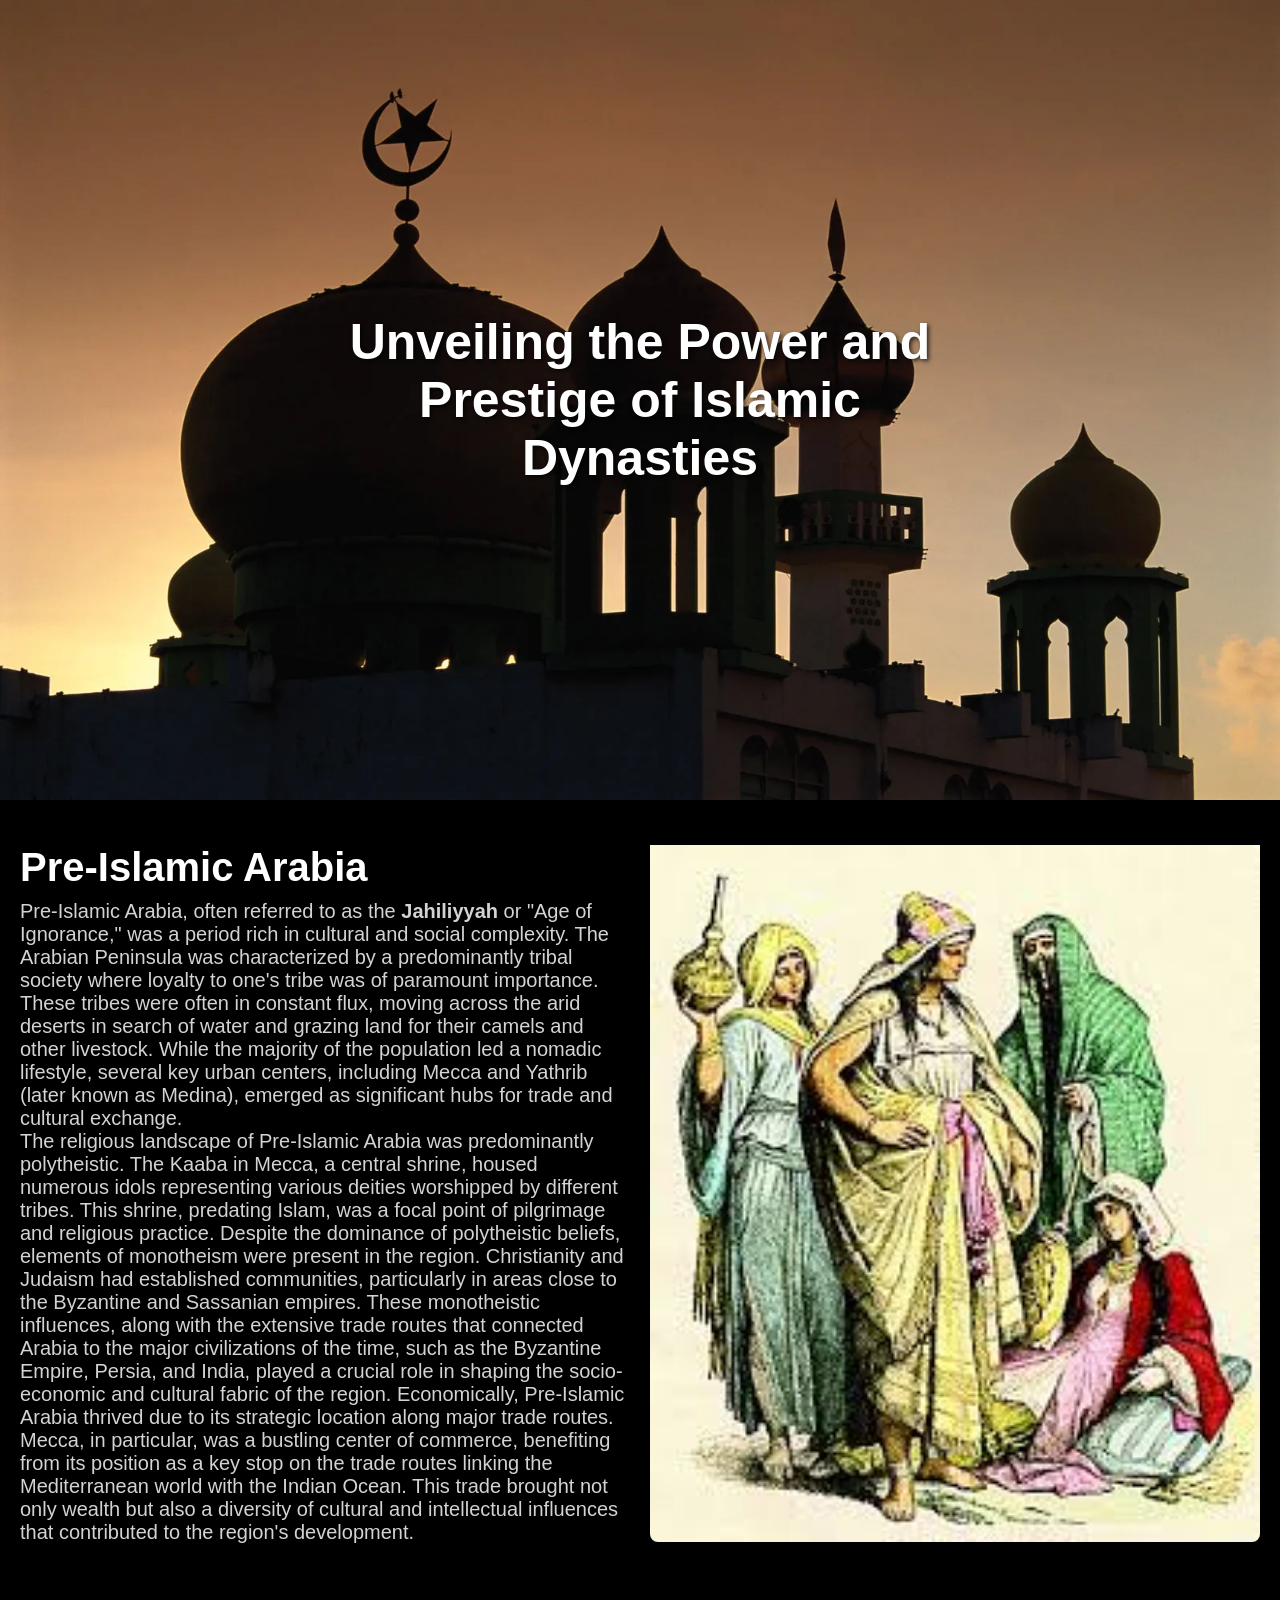
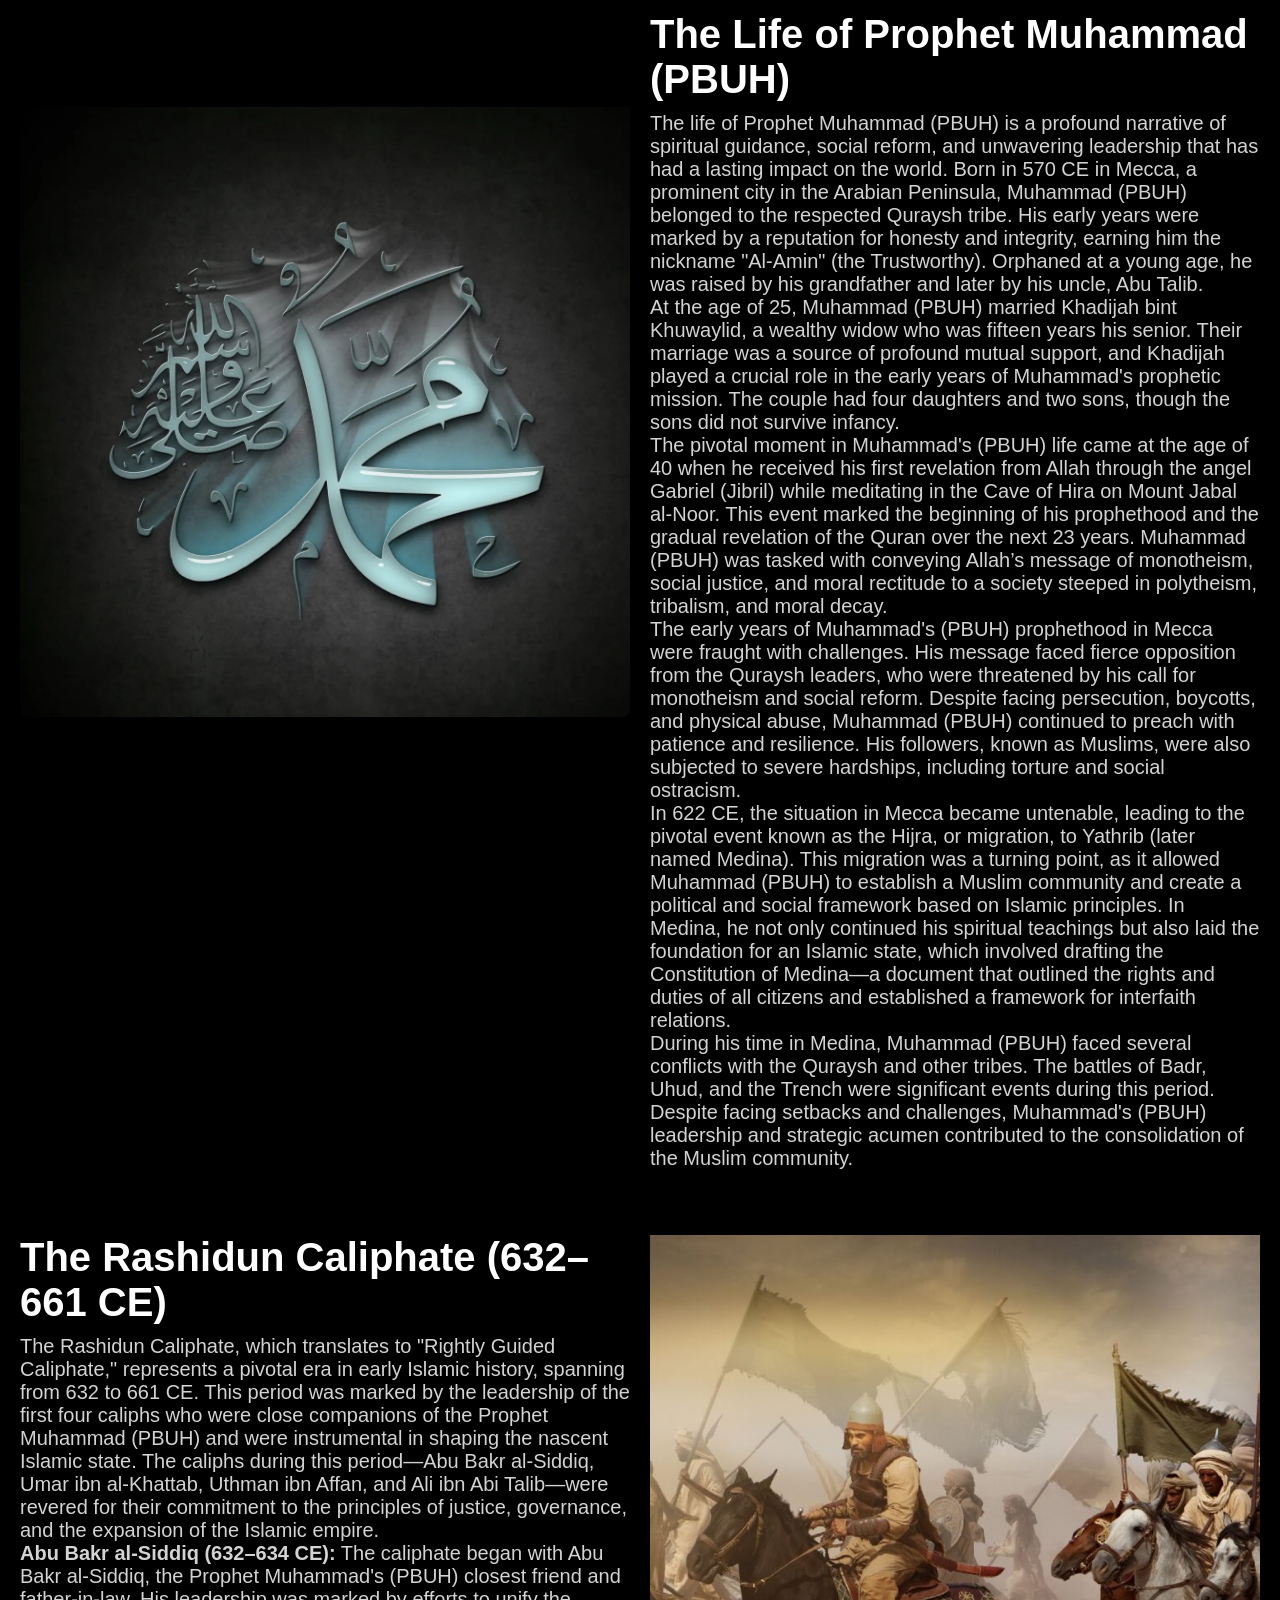
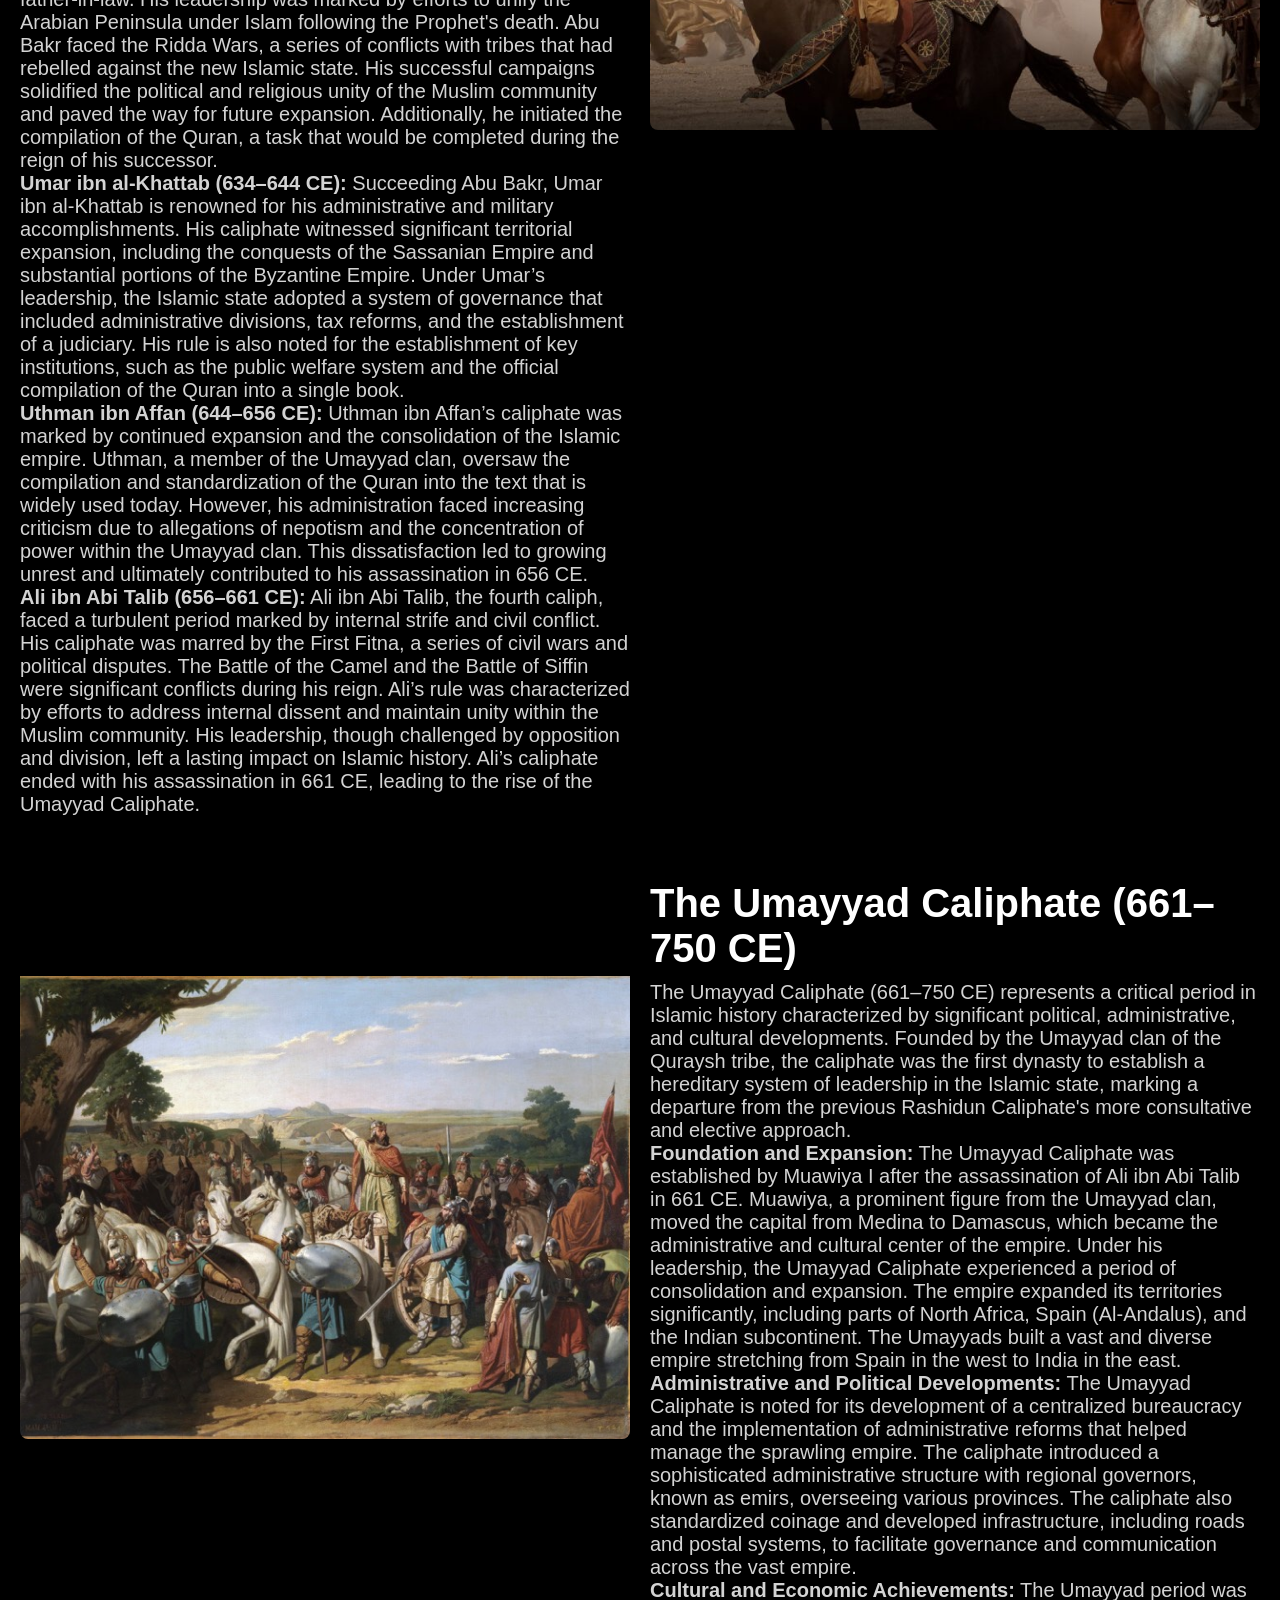
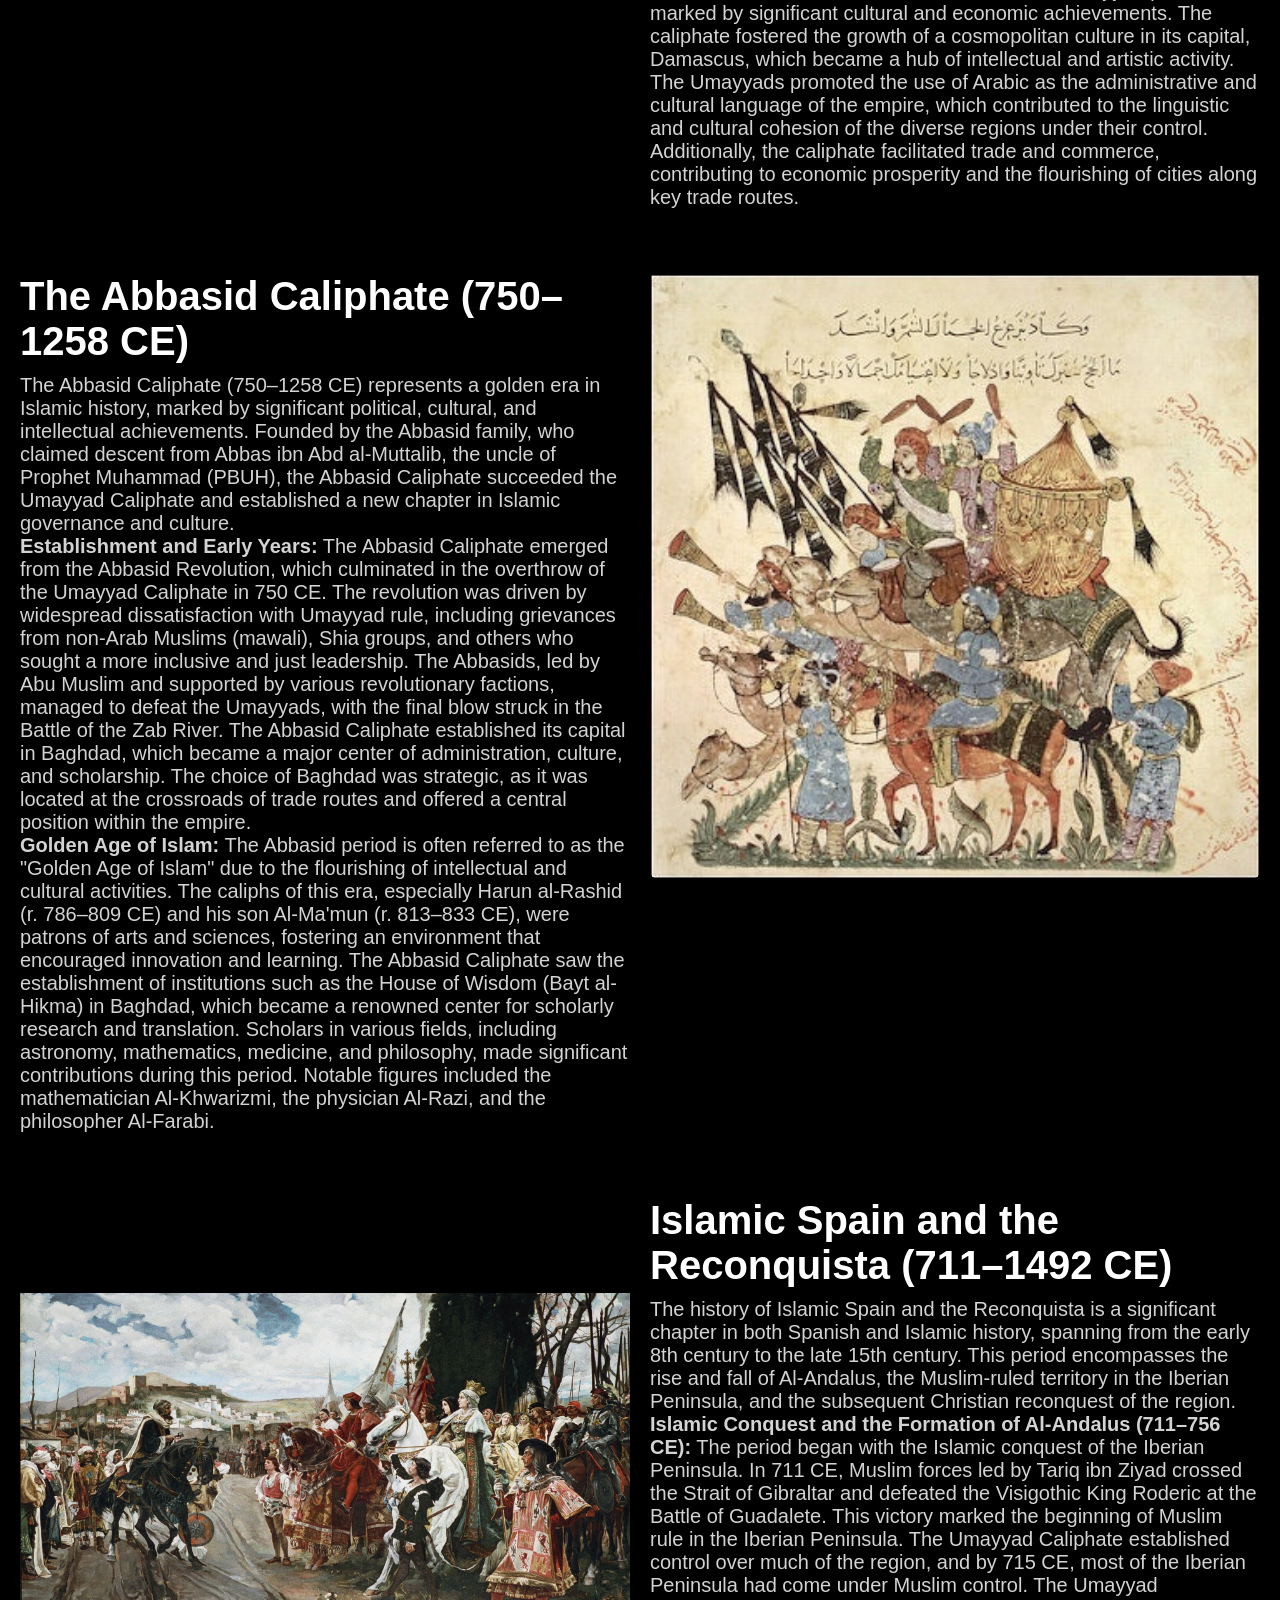
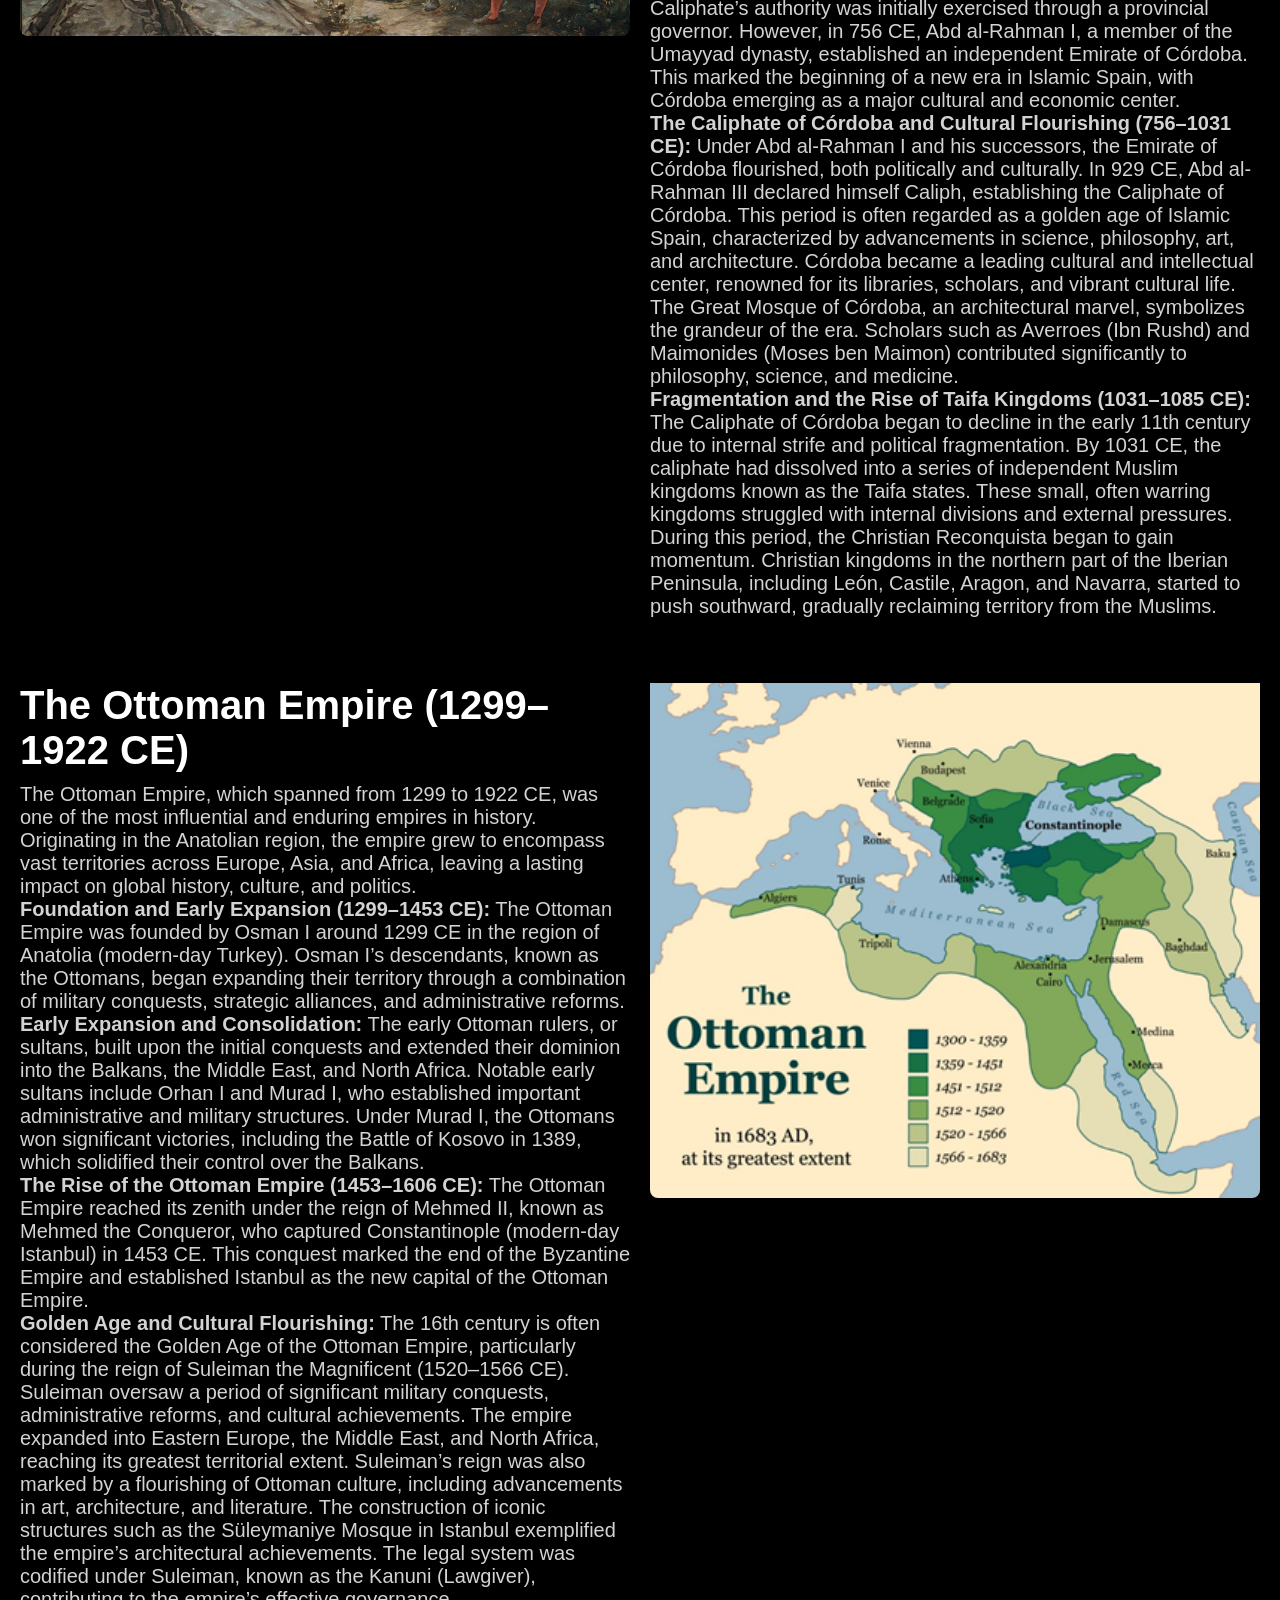
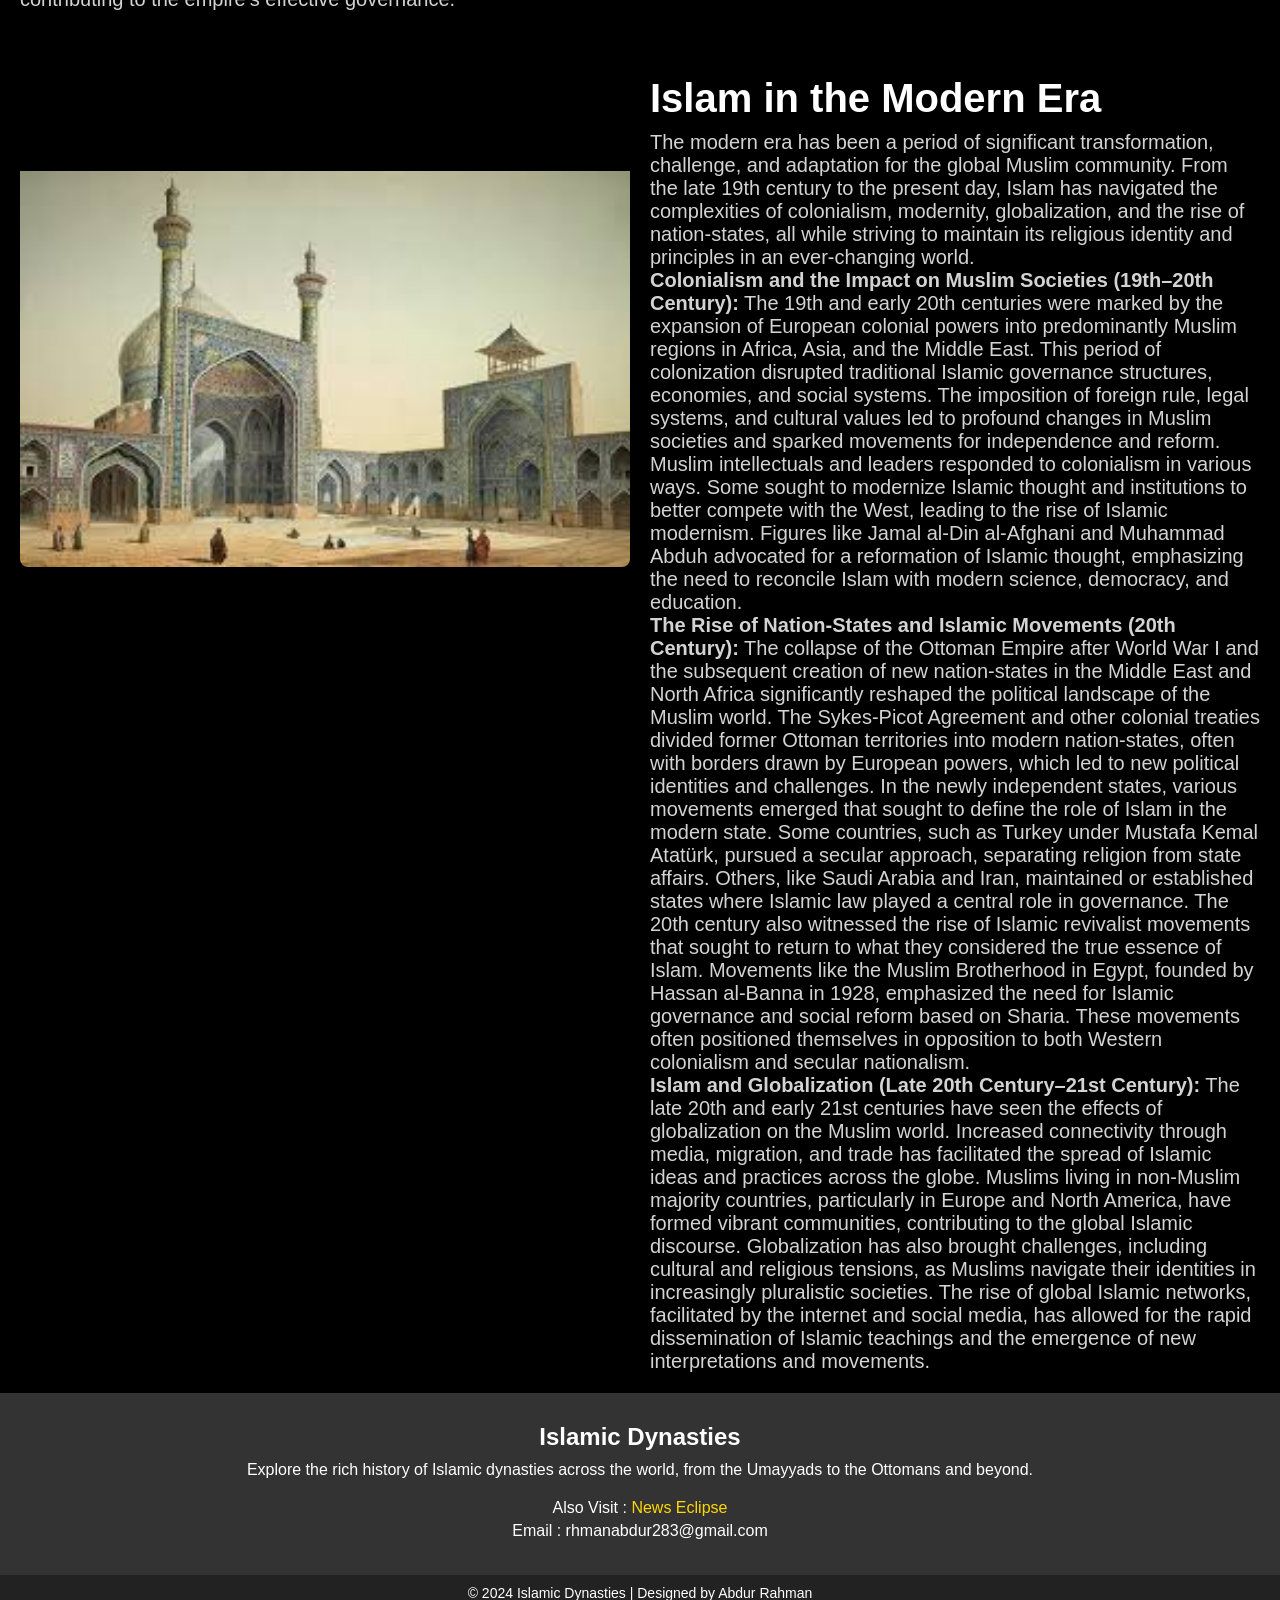
==== commit 15260a29: "Add files via upload" ====
--- a/index.html
+++ b/index.html
@@ -1,8 +1,9 @@
 <!DOCTYPE html>
 <html>
 <head>
+
     <meta charset="utf-8">
-    <meta name="viewport" content="width=device-width, initial-scale=1">
+    <meta name="viewport" content="width=device-width, initial-scale=1.0">
     <title>Islamic Dynasties</title>
     <link rel="icon" href="img/logo.png" type="image/png">
     <link rel="stylesheet" type="text/css" href="style.css">
@@ -25,9 +26,7 @@
 
             Economically, Pre-Islamic Arabia thrived due to its strategic location along major trade routes. Mecca, in particular, was a bustling center of commerce, benefiting from its position as a key stop on the trade routes linking the Mediterranean world with the Indian Ocean. This trade brought not only wealth but also a diversity of cultural and intellectual influences that contributed to the region's development.
 
-            Socially, the period was marked by significant inequalities and frequent tribal conflicts. The tribes, while providing social cohesion and identity, often engaged in wars and feuds over resources and honor. These conflicts, combined with economic disparities and social stratification, created a backdrop of instability and moral ambiguity, setting the stage for the profound transformation that would come with the advent of Islam.
-
-            Overall, Pre-Islamic Arabia was a land of vibrant and diverse cultures, a complex web of tribal affiliations, and a crucible of religious and social dynamics. This period of history, characterized by its unique blend of tradition and change, laid the groundwork for the emergence of Islam and the subsequent evolution of the Arabian Peninsula into a center of major historical significance.
+            
         </p>
     </div>
 
@@ -55,9 +54,7 @@
 
         During his time in Medina, Muhammad (PBUH) faced several conflicts with the Quraysh and other tribes. The battles of Badr, Uhud, and the Trench were significant events during this period. Despite facing setbacks and challenges, Muhammad's (PBUH) leadership and strategic acumen contributed to the consolidation of the Muslim community.<br>
 
-        In 630 CE, Muhammad (PBUH) and his followers achieved a significant milestone with the peaceful conquest of Mecca. Upon entering the city, he forgave many of his former adversaries and cleansed the Kaaba of its idols, restoring it as the center of monotheistic worship. This act symbolized the triumph of the Islamic message and reinforced the unity of the Muslim Ummah (community).<br>
-
-        Prophet Muhammad’s (PBUH) final years were marked by continued efforts to strengthen the Muslim community and spread the message of Islam. In 632 CE, he delivered his Farewell Sermon during the Hajj pilgrimage, where he emphasized the principles of equality, justice, and adherence to the Quran and Sunnah (his teachings and practices). Shortly after, Muhammad (PBUH) passed away in Medina, leaving behind a profound legacy that continues to guide and inspire millions around the world.<br>
+        
         </p>
         </div>
 </div>
@@ -102,9 +99,7 @@
 
             <b>Cultural and Economic Achievements:</b> The Umayyad period was marked by significant cultural and economic achievements. The caliphate fostered the growth of a cosmopolitan culture in its capital, Damascus, which became a hub of intellectual and artistic activity. The Umayyads promoted the use of Arabic as the administrative and cultural language of the empire, which contributed to the linguistic and cultural cohesion of the diverse regions under their control. Additionally, the caliphate facilitated trade and commerce, contributing to economic prosperity and the flourishing of cities along key trade routes.<br>
 
-            <b>Challenges and Decline:</b> Despite its achievements, the Umayyad Caliphate faced numerous challenges. The dynasty was criticized for its perceived departure from Islamic principles, including accusations of nepotism and the accumulation of wealth by the ruling elite. The Umayyads' policies towards non-Arab Muslims, or mawali, also led to discontent, as they faced social and economic disadvantages compared to Arab Muslims. These issues contributed to growing unrest and opposition.<br>
-
-            The most significant challenge came from the Abbasid revolution, which sought to replace the Umayyad dynasty with a new ruling family. The Abbasids, who claimed descent from the Prophet Muhammad’s (PBUH) uncle Abbas ibn Abd al-Muttalib, mobilized support among various discontented groups, including non-Arab Muslims and Shia factions. The revolution culminated in the Abbasid overthrow of the Umayyad Caliphate in 750 CE, leading to the establishment of the Abbasid Caliphate.<br>
+            
 
         </p>
 </div>
@@ -121,12 +116,7 @@
             <b>Golden Age of Islam:</b> The Abbasid period is often referred to as the "Golden Age of Islam" due to the flourishing of intellectual and cultural activities. The caliphs of this era, especially Harun al-Rashid (r. 786–809 CE) and his son Al-Ma'mun (r. 813–833 CE), were patrons of arts and sciences, fostering an environment that encouraged innovation and learning.
             The Abbasid Caliphate saw the establishment of institutions such as the House of Wisdom (Bayt al-Hikma) in Baghdad, which became a renowned center for scholarly research and translation. Scholars in various fields, including astronomy, mathematics, medicine, and philosophy, made significant contributions during this period. Notable figures included the mathematician Al-Khwarizmi, the physician Al-Razi, and the philosopher Al-Farabi.<br>
 
-            <b>Administrative Reforms and Governance:</b> The Abbasids implemented several administrative reforms to manage their vast empire. They introduced a more centralized bureaucracy compared to the Umayyads, employing a system of provincial governorships and local administrators. This helped in better governance and coordination across the empire.
-            The caliphate also witnessed the rise of the vizierate, with the position of vizier becoming central to the administration. The vizier was responsible for overseeing state affairs, including finance, military, and justice, allowing the caliph to focus on broader issues.<br>
-
-            <b>Decline and Fragmentation:</b> Despite its early successes, the Abbasid Caliphate faced numerous challenges and gradually declined over time. Several factors contributed to its weakening, including internal strife, economic difficulties, and the rise of regional powers. The caliphate struggled with succession disputes and political fragmentation, leading to the emergence of semi-autonomous regions and local dynasties.
-            The Mongol invasion of Baghdad in 1258 CE was a critical event that marked the end of the Abbasid Caliphate. The city was sacked by the Mongol leader Hulagu Khan, leading to the death of the last Abbasid caliph, Al-Musta'sim. The fall of Baghdad was a significant blow to the Islamic world, as it ended the caliphate’s central authority and caused widespread devastation.
-            <br>
+            
 
 </p>
 </div>
@@ -152,11 +142,7 @@
             <b>Fragmentation and the Rise of Taifa Kingdoms (1031–1085 CE):</b> The Caliphate of Córdoba began to decline in the early 11th century due to internal strife and political fragmentation. By 1031 CE, the caliphate had dissolved into a series of independent Muslim kingdoms known as the Taifa states. These small, often warring kingdoms struggled with internal divisions and external pressures.
             During this period, the Christian Reconquista began to gain momentum. Christian kingdoms in the northern part of the Iberian Peninsula, including León, Castile, Aragon, and Navarra, started to push southward, gradually reclaiming territory from the Muslims.<br>
 
-            <b>Almoravid and Almohad Dynasties (1085–1212 CE):</b> In response to the threat from the Christian kingdoms, the Taifa states sought assistance from the Almoravids, a North African Muslim dynasty. The Almoravids united much of the Iberian Peninsula under their control but eventually faced challenges from both internal dissent and external pressures.
-            The Almohad dynasty, another North African Muslim power, succeeded the Almoravids and ruled over Al-Andalus in the 12th century. Despite efforts to revive Muslim power, the Almohads struggled against the growing Christian Reconquista and faced military defeats.<br>
-
-            <b>The Reconquista and the Fall of Granada (1212–1492 CE):</b> The Reconquista intensified during the late 13th and 14th centuries. The Christian kingdoms launched a series of campaigns to reclaim territory from the Muslims. Significant victories included the capture of Toledo in 1085, the Battle of Las Navas de Tolosa in 1212, and the gradual conquest of various Muslim-held territories.
-            The final stage of the Reconquista culminated with the capture of Granada, the last Muslim stronghold, by the Catholic Monarchs Ferdinand II of Aragon and Isabella I of Castile in 1492. The fall of Granada marked the end of Muslim rule in the Iberian Peninsula and the completion of the Reconquista.<br>
+           
 
         </p>
         </div>
@@ -178,11 +164,7 @@
             <b>Golden Age and Cultural Flourishing:</b> The 16th century is often considered the Golden Age of the Ottoman Empire, particularly during the reign of Suleiman the Magnificent (1520–1566 CE). Suleiman oversaw a period of significant military conquests, administrative reforms, and cultural achievements. The empire expanded into Eastern Europe, the Middle East, and North Africa, reaching its greatest territorial extent.
             Suleiman’s reign was also marked by a flourishing of Ottoman culture, including advancements in art, architecture, and literature. The construction of iconic structures such as the Süleymaniye Mosque in Istanbul exemplified the empire’s architectural achievements. The legal system was codified under Suleiman, known as the Kanuni (Lawgiver), contributing to the empire’s effective governance.<br>
 
-            <b>Decline and Reformation (1606–1807 CE):</b> The 17th and 18th centuries saw the gradual decline of the Ottoman Empire, characterized by military defeats, administrative inefficiencies, and internal strife. The empire faced significant challenges from European powers and experienced territorial losses in wars such as the Great Turkish War (1683–1699 CE).
-            In response to these challenges, the Ottomans initiated a series of reforms known as the Tanzimat (Reorganization) era in the 19th century. These reforms aimed to modernize the military, administrative structures, and legal system, and included efforts to grant equal rights to non-Muslim subjects.<br>
-
-            <b>Modernization and Decline (1807–1922 CE):</b> The 19th and early 20th centuries were marked by increasing internal and external pressures on the Ottoman Empire. Nationalist movements within its diverse territories and rising imperial ambitions of European powers further strained the empire’s cohesion. The Ottoman Empire’s involvement in World War I (1914–1918) as part of the Central Powers led to significant military defeats and exacerbated its internal problems.
-            The post-war period saw the empire’s territories being divided by the victorious Allied powers, and the rise of nationalist movements in Turkey. The Turkish War of Independence (1919–1922) led by Mustafa Kemal Atatürk resulted in the establishment of the Republic of Turkey and the abolition of the Ottoman Sultanate in 1922 CE.<br>
+            
 </p>
 </div>
 <div class="right">
@@ -208,9 +190,7 @@
             <b>Islam and Globalization (Late 20th Century–21st Century):</b> The late 20th and early 21st centuries have seen the effects of globalization on the Muslim world. Increased connectivity through media, migration, and trade has facilitated the spread of Islamic ideas and practices across the globe. Muslims living in non-Muslim majority countries, particularly in Europe and North America, have formed vibrant communities, contributing to the global Islamic discourse.
             Globalization has also brought challenges, including cultural and religious tensions, as Muslims navigate their identities in increasingly pluralistic societies. The rise of global Islamic networks, facilitated by the internet and social media, has allowed for the rapid dissemination of Islamic teachings and the emergence of new interpretations and movements.<br>
 
-            <b>Contemporary Challenges and the Future of Islam:</b> The contemporary era presents several challenges for the Muslim world, including issues of extremism, political instability, and economic inequality. The rise of extremist groups like al-Qaeda and ISIS has led to widespread violence and has negatively impacted the global perception of Islam. However, many Muslim leaders and scholars have strongly condemned these groups, emphasizing the peaceful and tolerant teachings of Islam.
-            At the same time, there has been a growing emphasis on interfaith dialogue, social justice, and the role of Islam in addressing contemporary issues such as climate change, human rights, and gender equality. Islamic finance, for example, has emerged as a significant sector, providing ethical alternatives to conventional banking systems.
-            The future of Islam in the modern era is likely to be shaped by ongoing debates about the role of religion in public life, the relationship between tradition and modernity, and the ways in which Muslims engage with broader global issues. As the Muslim population continues to grow and diversify, Islam will remain a dynamic and influential force in shaping the social, political, and cultural landscapes of the world.<br>
+           
 
         </p>
         </div>
--- a/style.css
+++ b/style.css
@@ -2,6 +2,26 @@
 	margin: 0;
 	position:relative;
 
+}
+/* Mobile styles */
+@media (max-width: 600px) {
+  body {
+    font-size: 14px;
+  }
+}
+
+/* Tablet styles */
+@media (min-width: 601px) and (max-width: 1024px) {
+  body {
+    font-size: 16px;
+  }
+}
+
+/* Laptop and desktop styles */
+@media (min-width: 1025px) {
+  body {
+    font-size: 18px;
+  }
 }
 .image-container {
             position: relative;
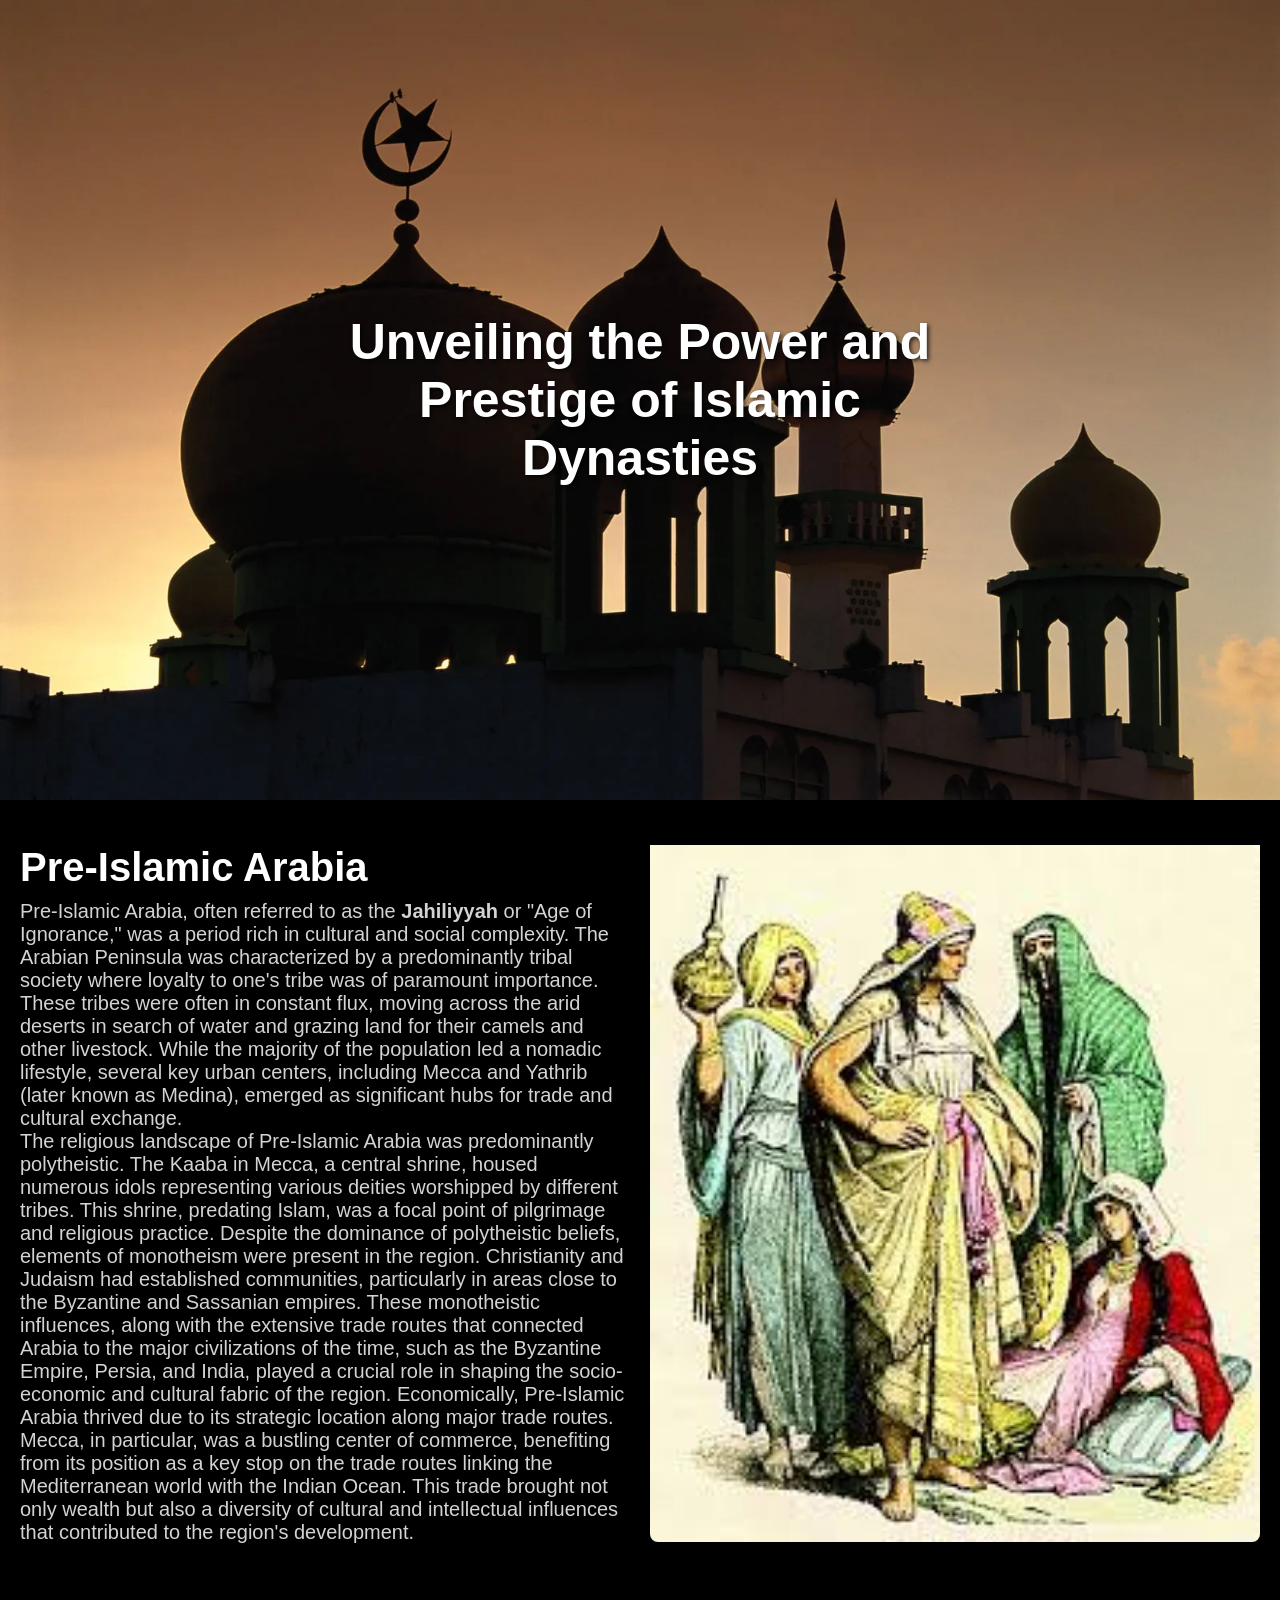
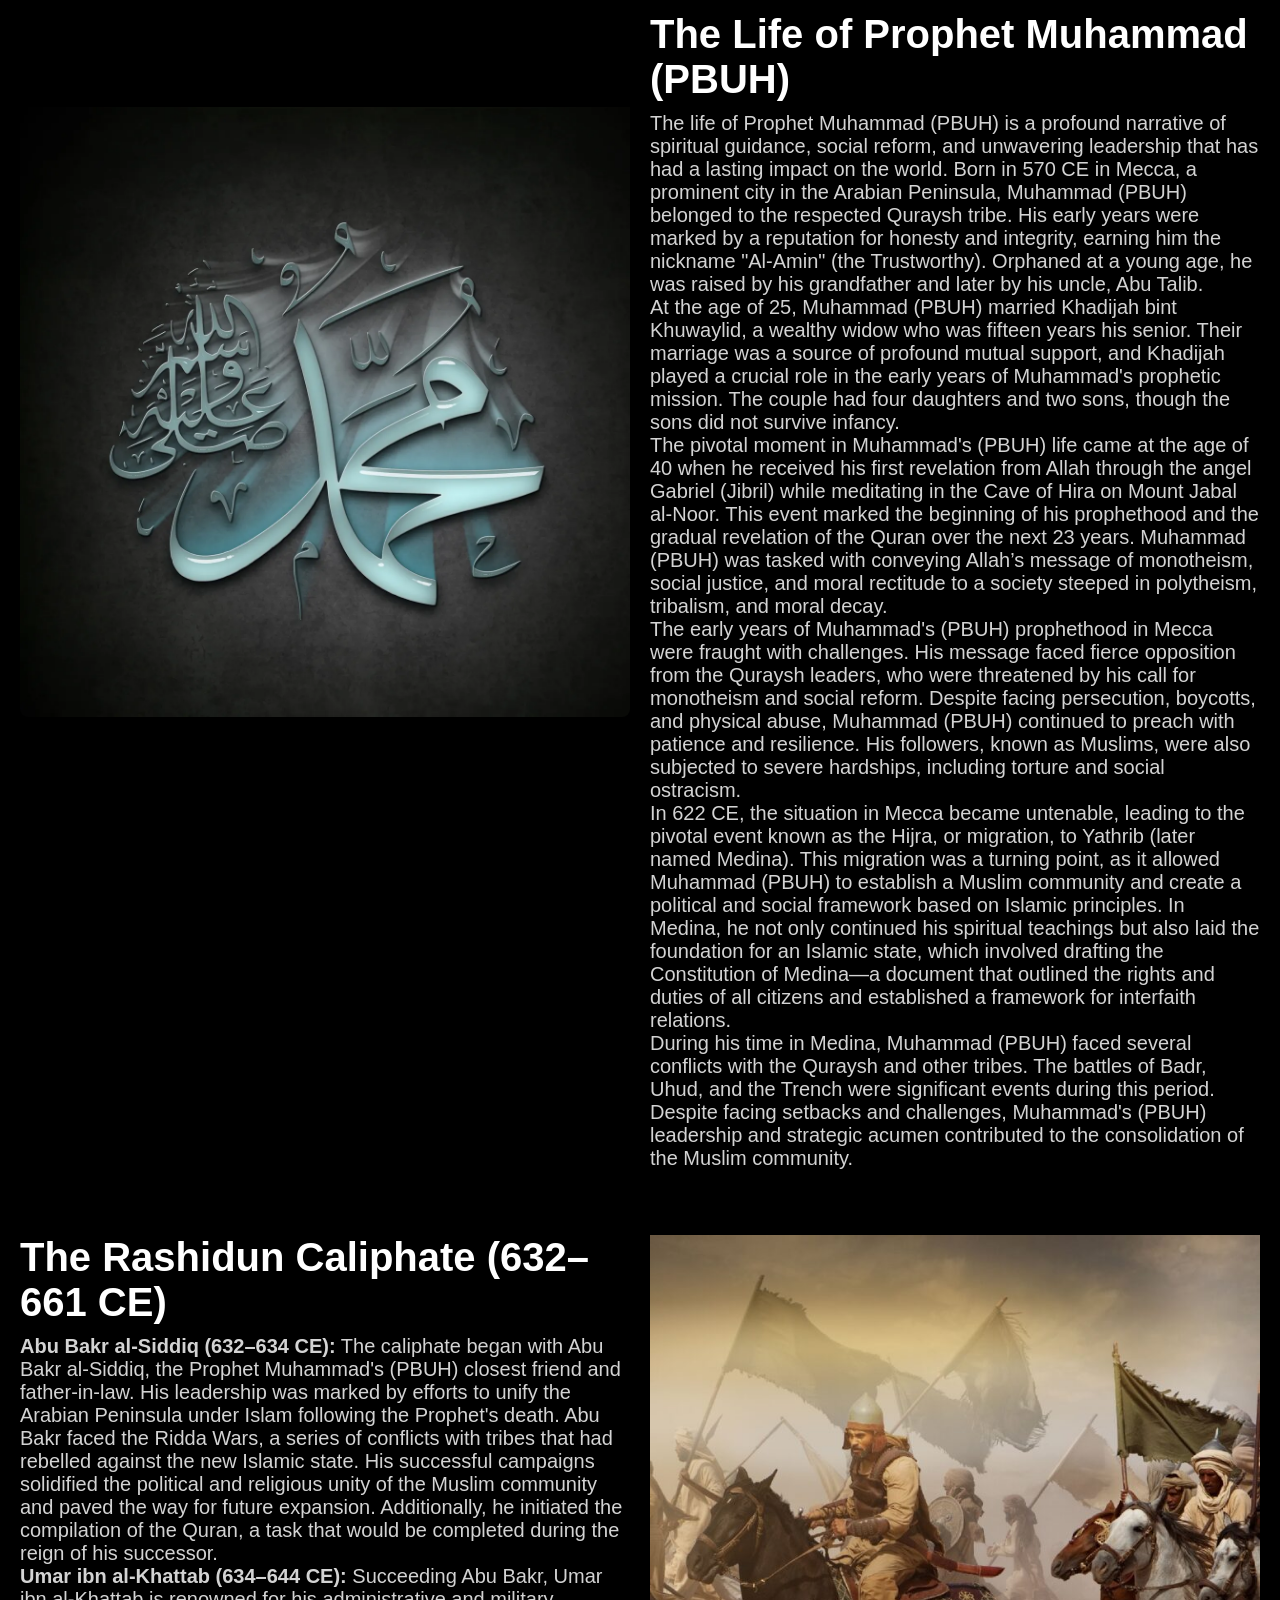
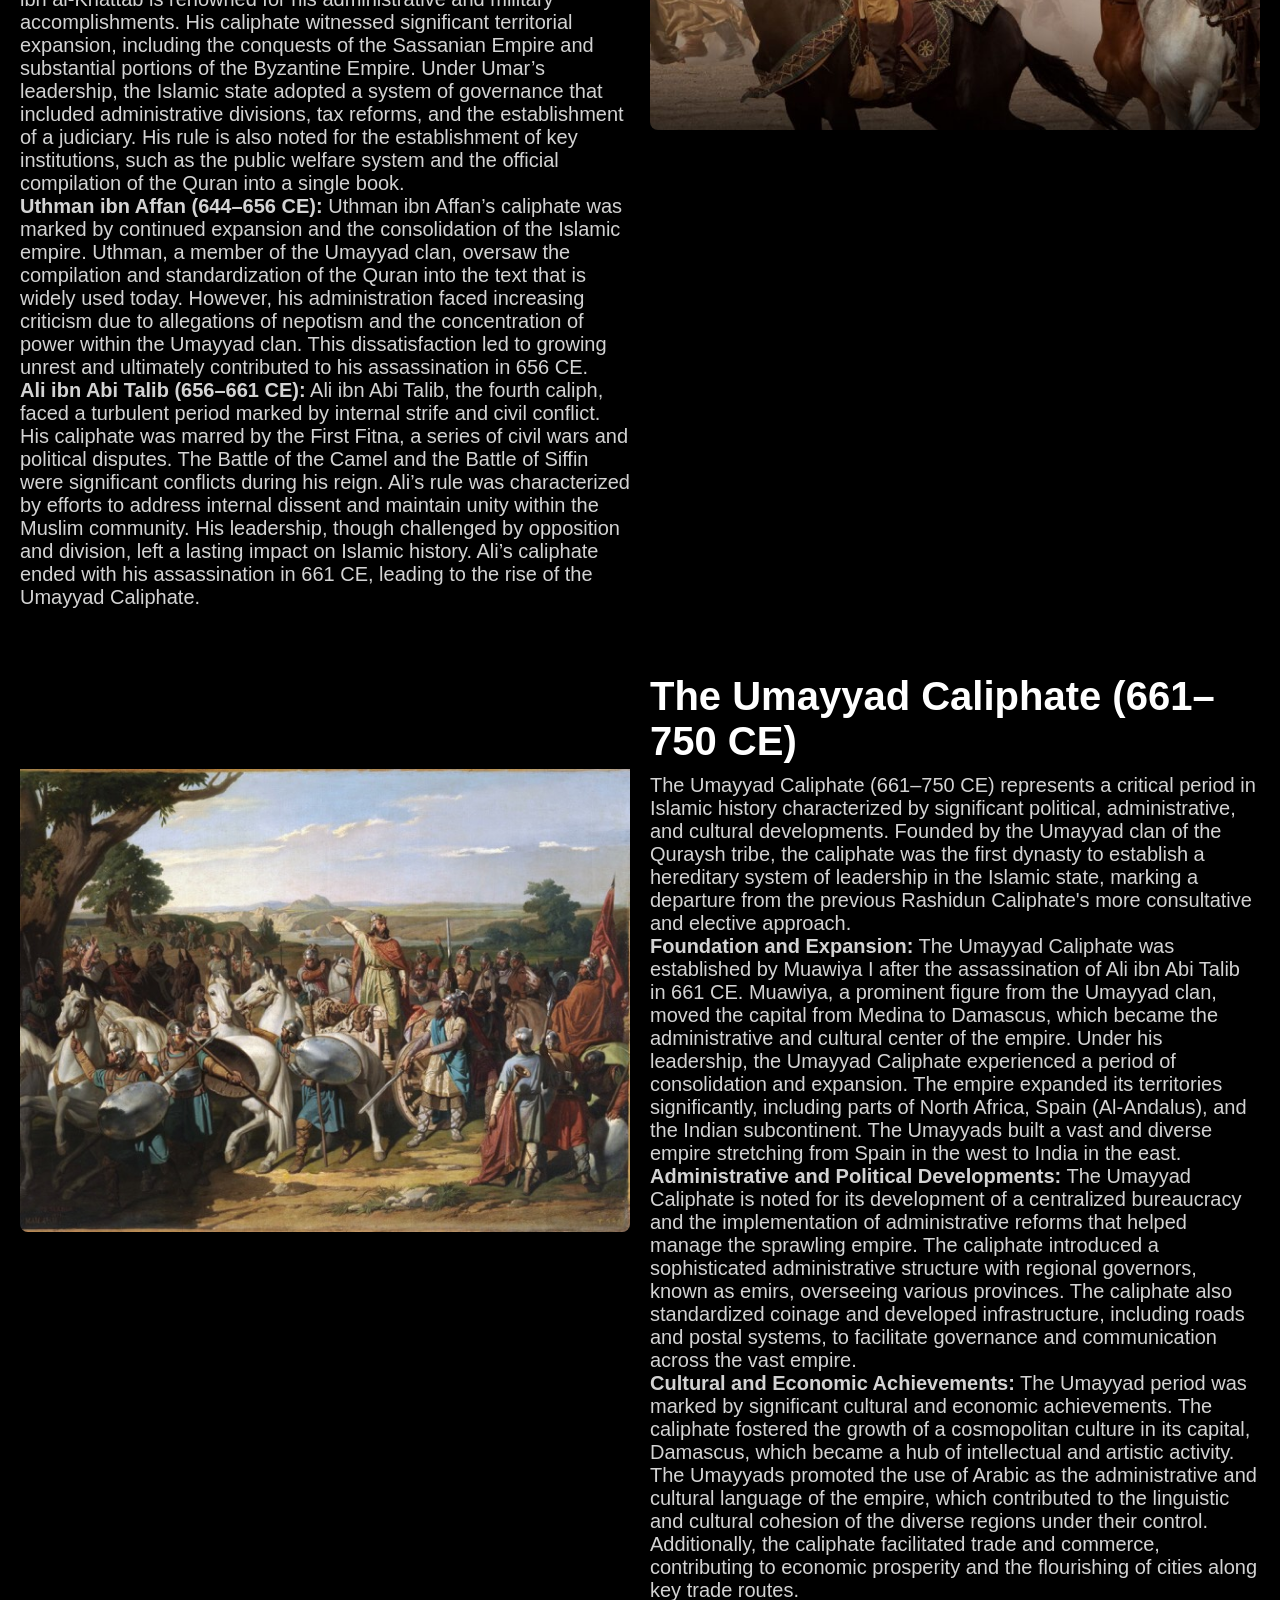
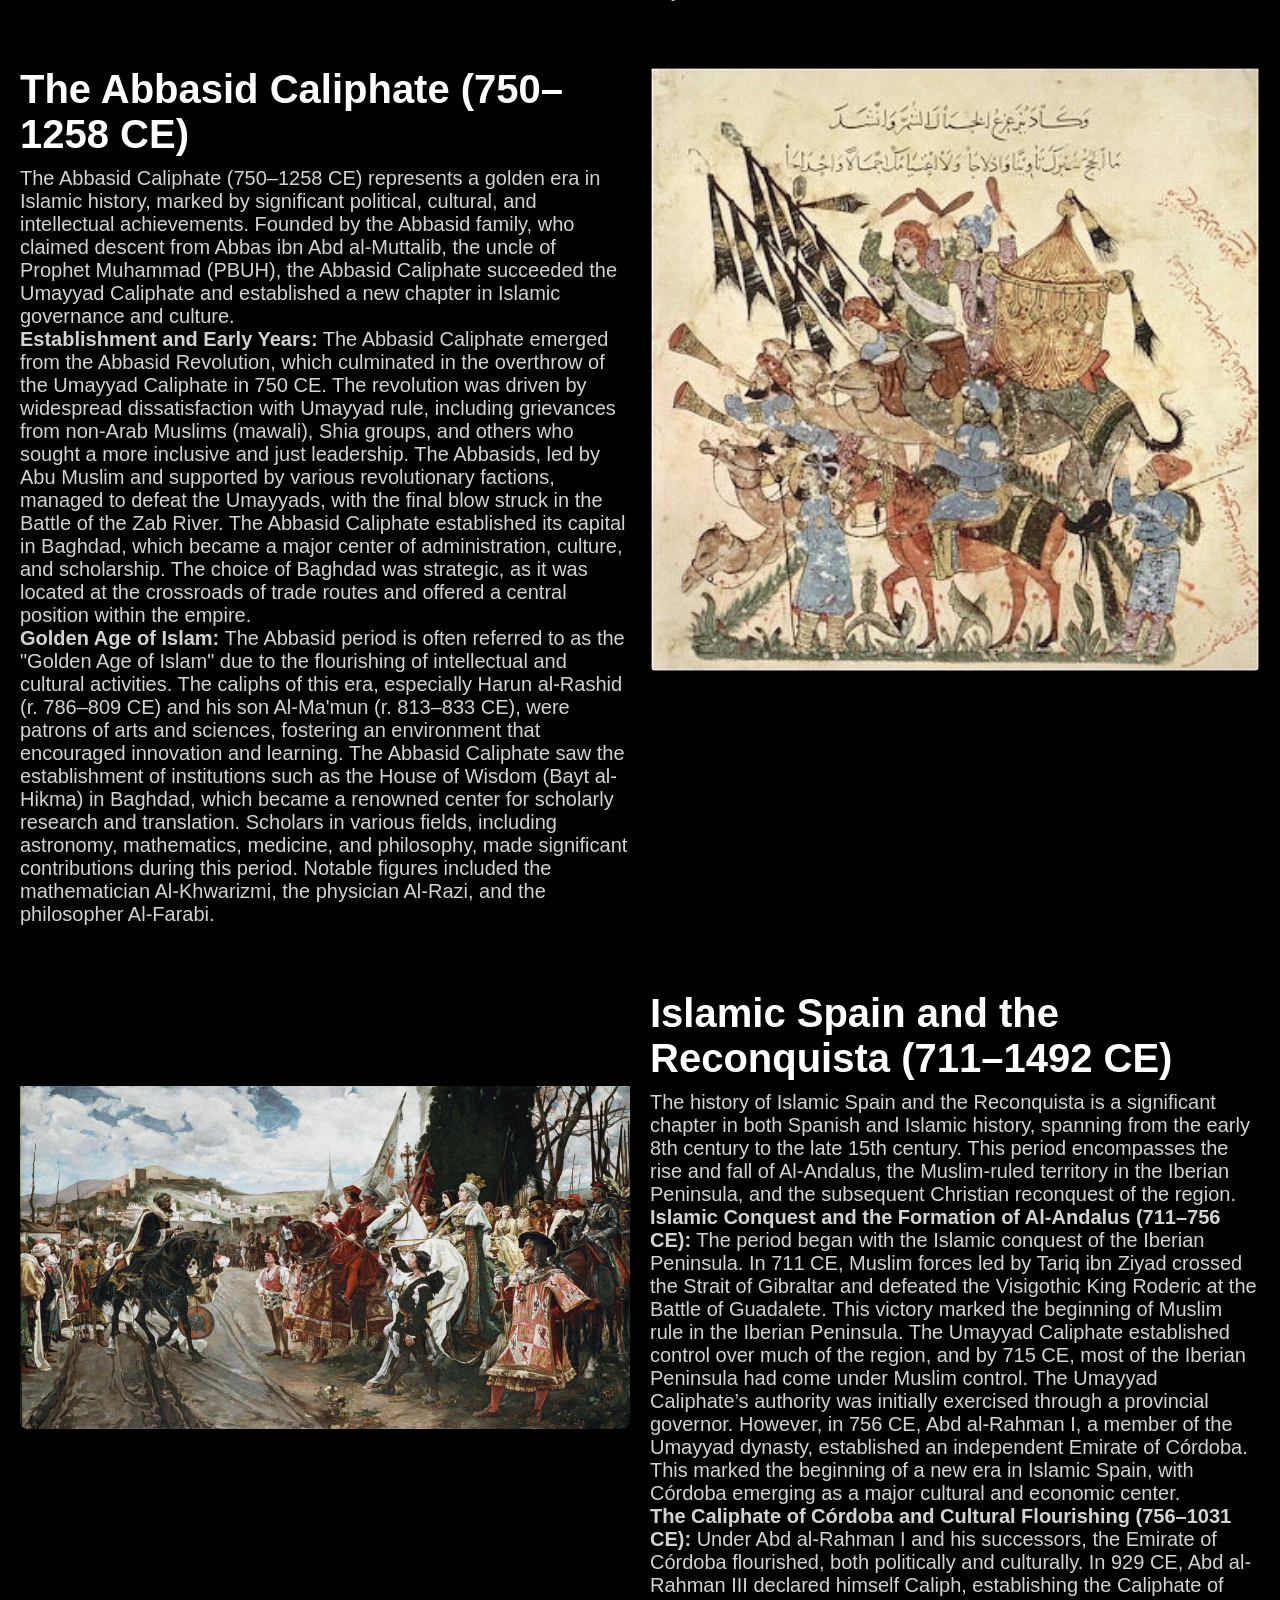
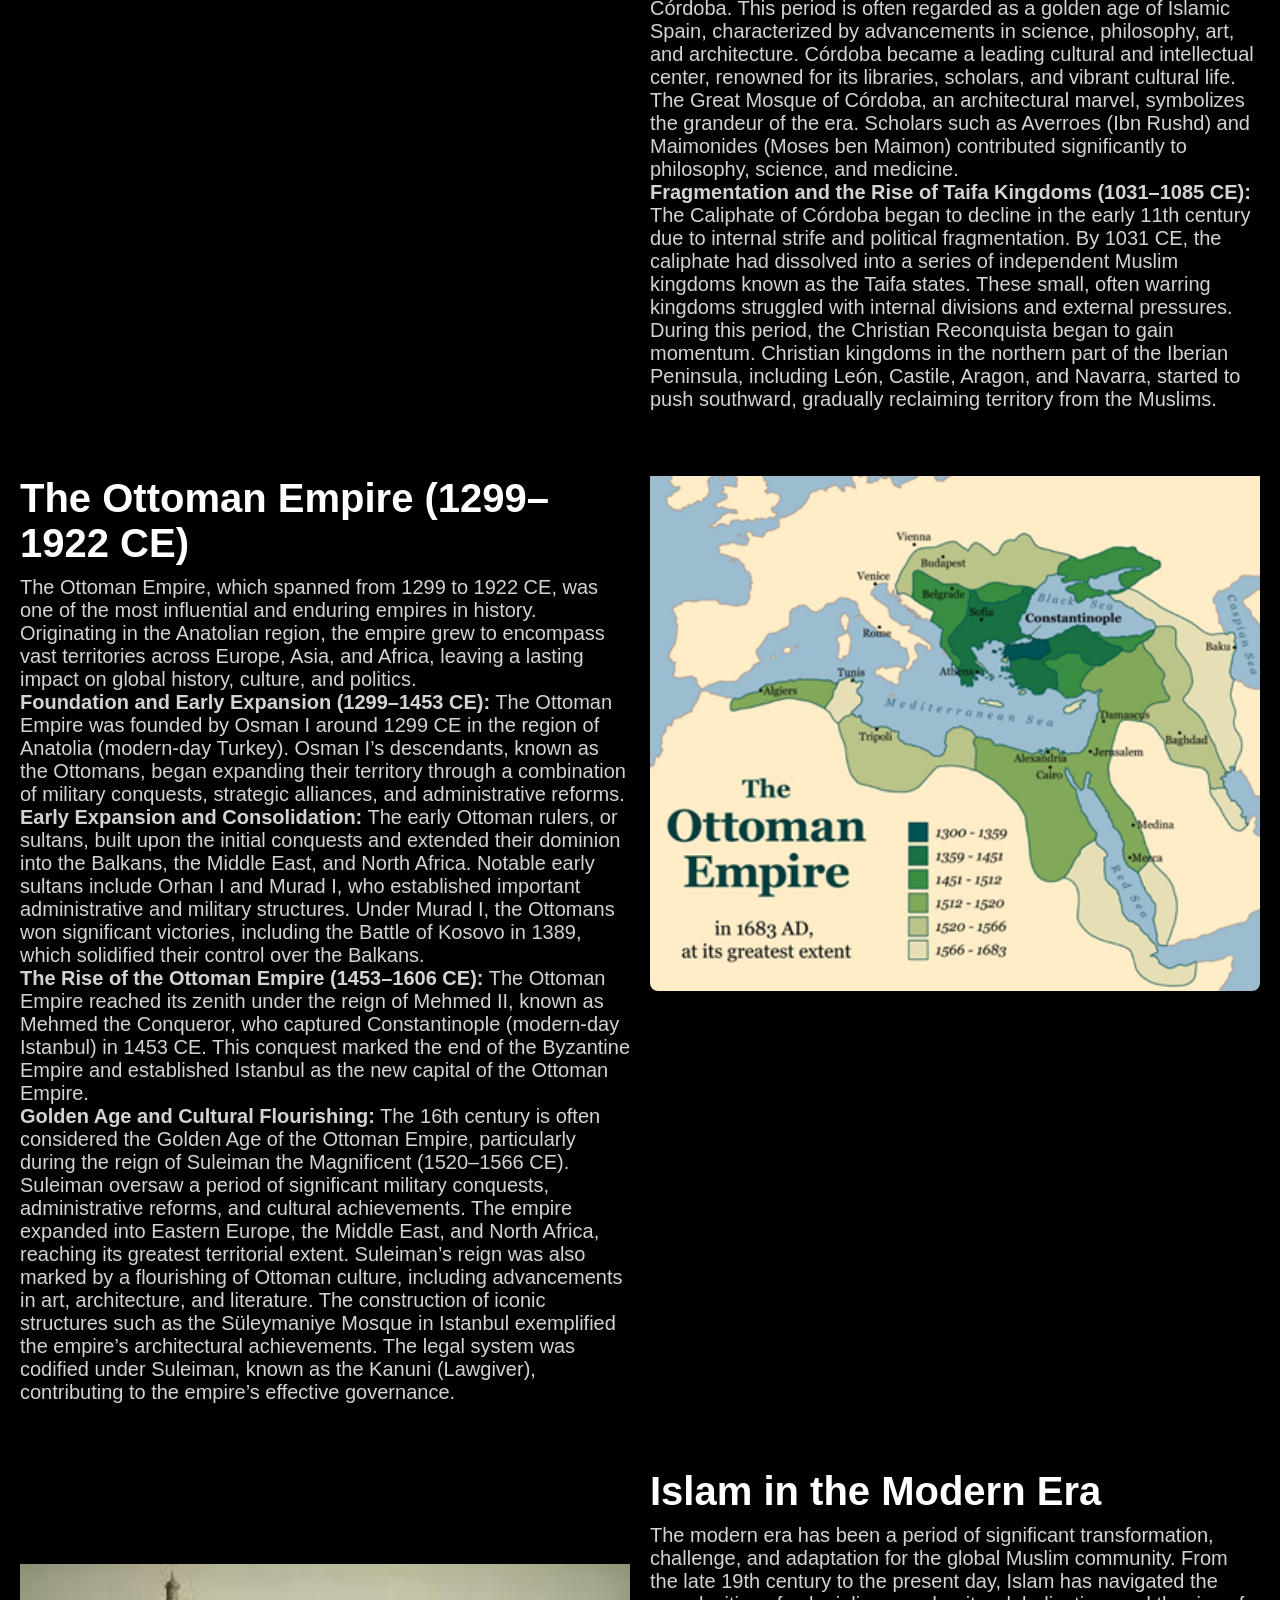
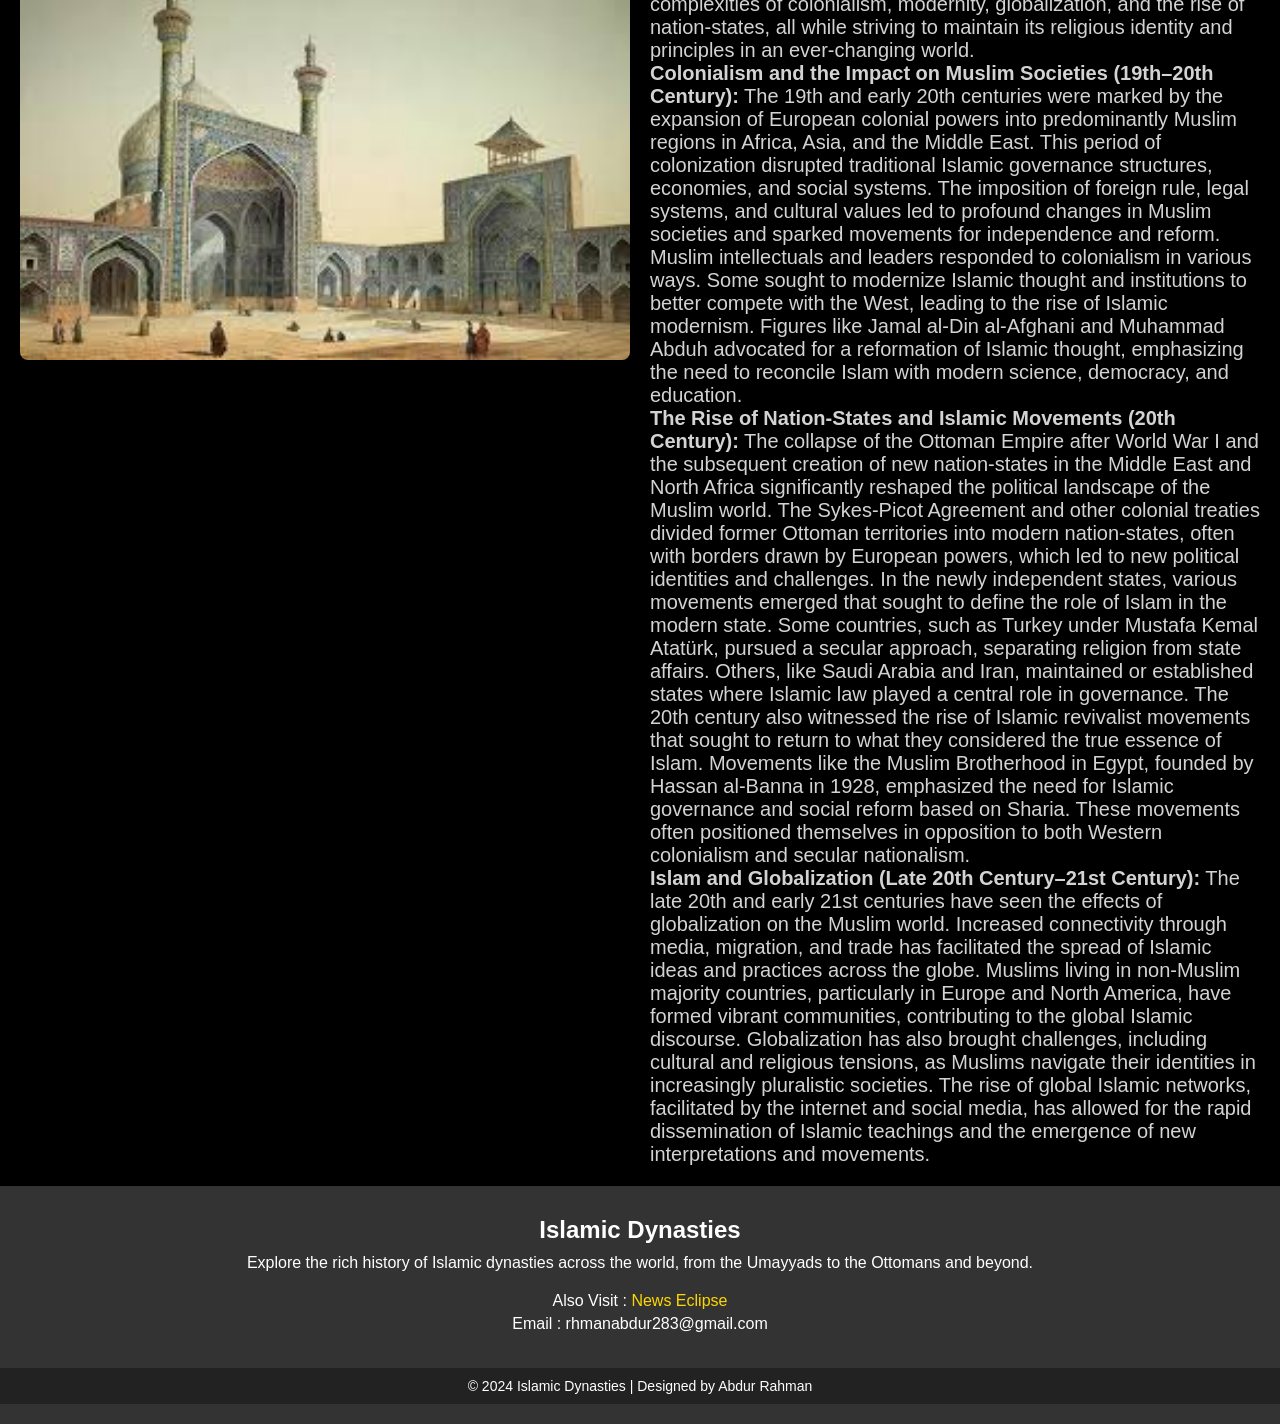
==== commit 9b53b96b: "Add files via upload" ====
--- a/index.html
+++ b/index.html
@@ -63,8 +63,7 @@
     <!-- Left side with text -->
     <div class="left">
         <h2>The Rashidun Caliphate (632–661 CE)</h2>
-            <p>The Rashidun Caliphate, which translates to "Rightly Guided Caliphate," represents a pivotal era in early Islamic history, spanning from 632 to 661 CE. This period was marked by the leadership of the first four caliphs who were close companions of the Prophet Muhammad (PBUH) and were instrumental in shaping the nascent Islamic state. The caliphs during this period—Abu Bakr al-Siddiq, Umar ibn al-Khattab, Uthman ibn Affan, and Ali ibn Abi Talib—were revered for their commitment to the principles of justice, governance, and the expansion of the Islamic empire.<br>
-
+           
             <b>Abu Bakr al-Siddiq (632–634 CE):</b>
             The caliphate began with Abu Bakr al-Siddiq, the Prophet Muhammad's (PBUH) closest friend and father-in-law. His leadership was marked by efforts to unify the Arabian Peninsula under Islam following the Prophet's death. Abu Bakr faced the Ridda Wars, a series of conflicts with tribes that had rebelled against the new Islamic state. His successful campaigns solidified the political and religious unity of the Muslim community and paved the way for future expansion. Additionally, he initiated the compilation of the Quran, a task that would be completed during the reign of his successor.<br>
 
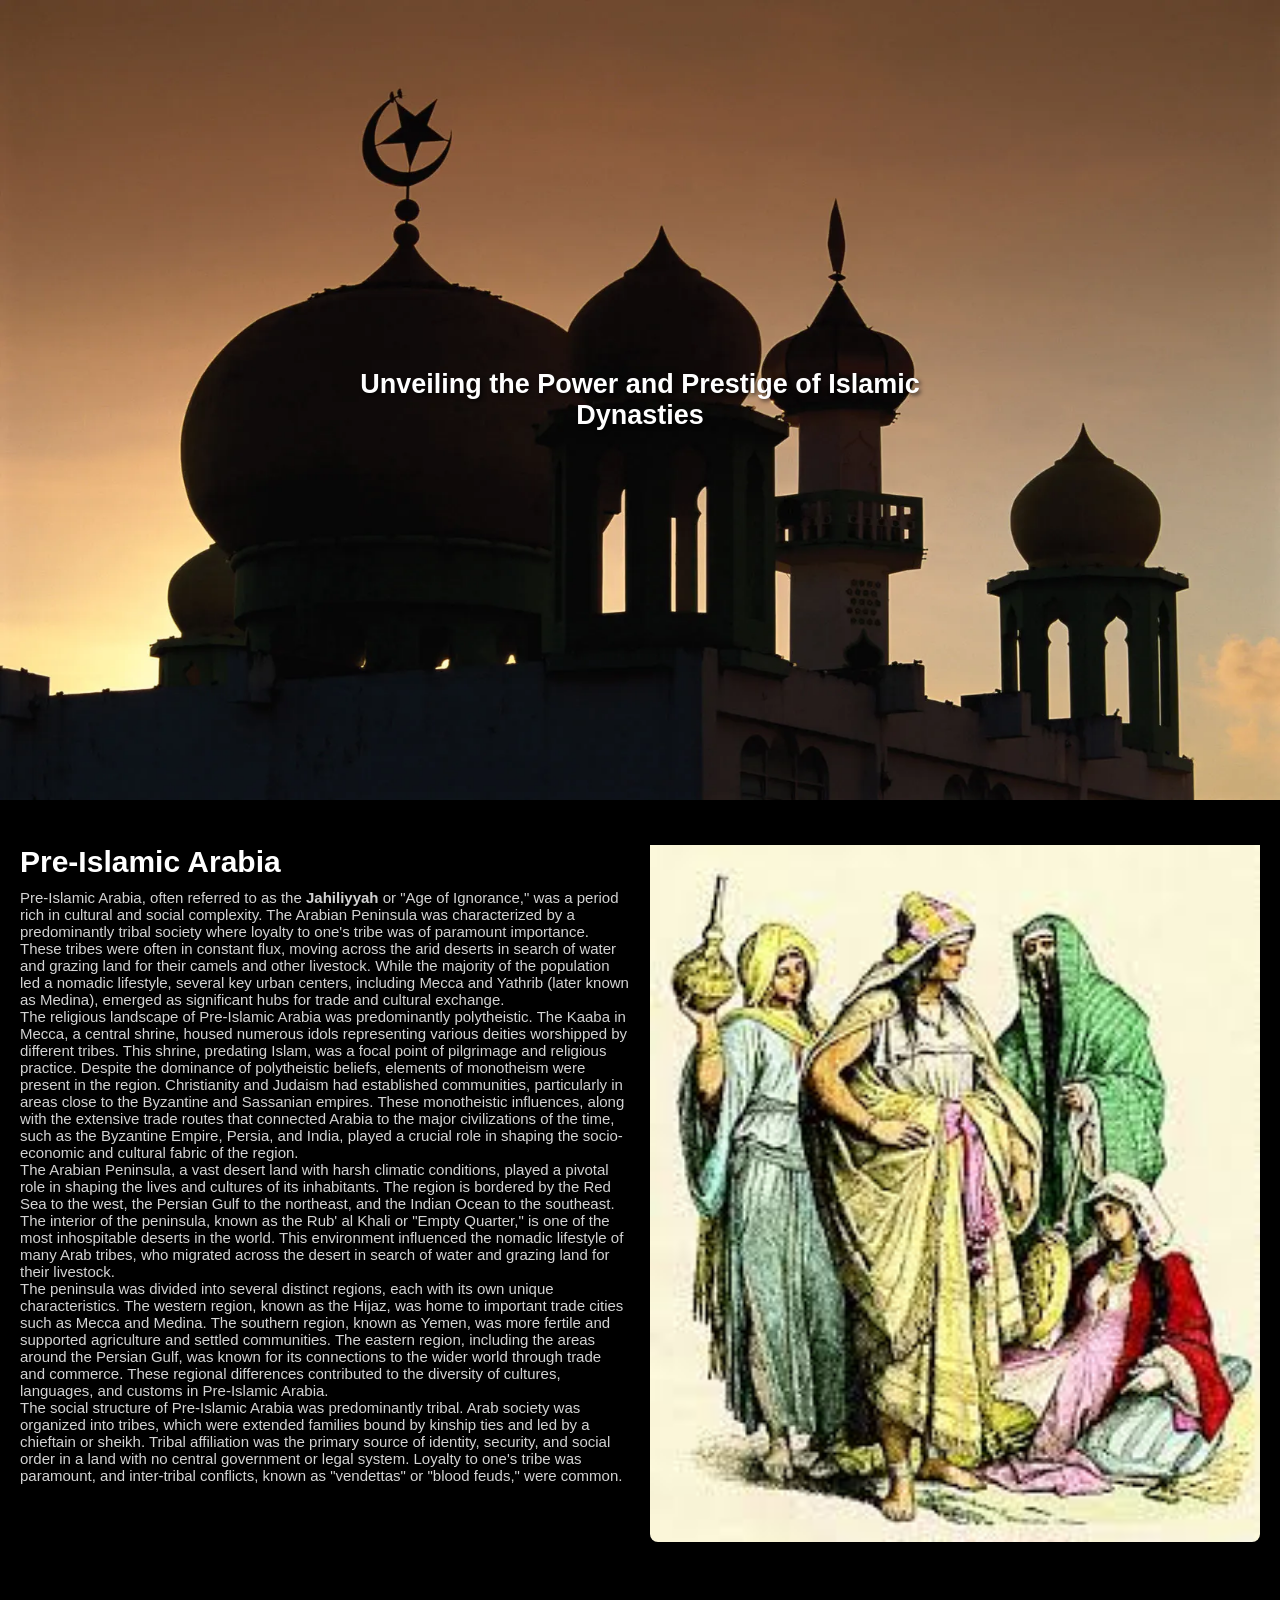
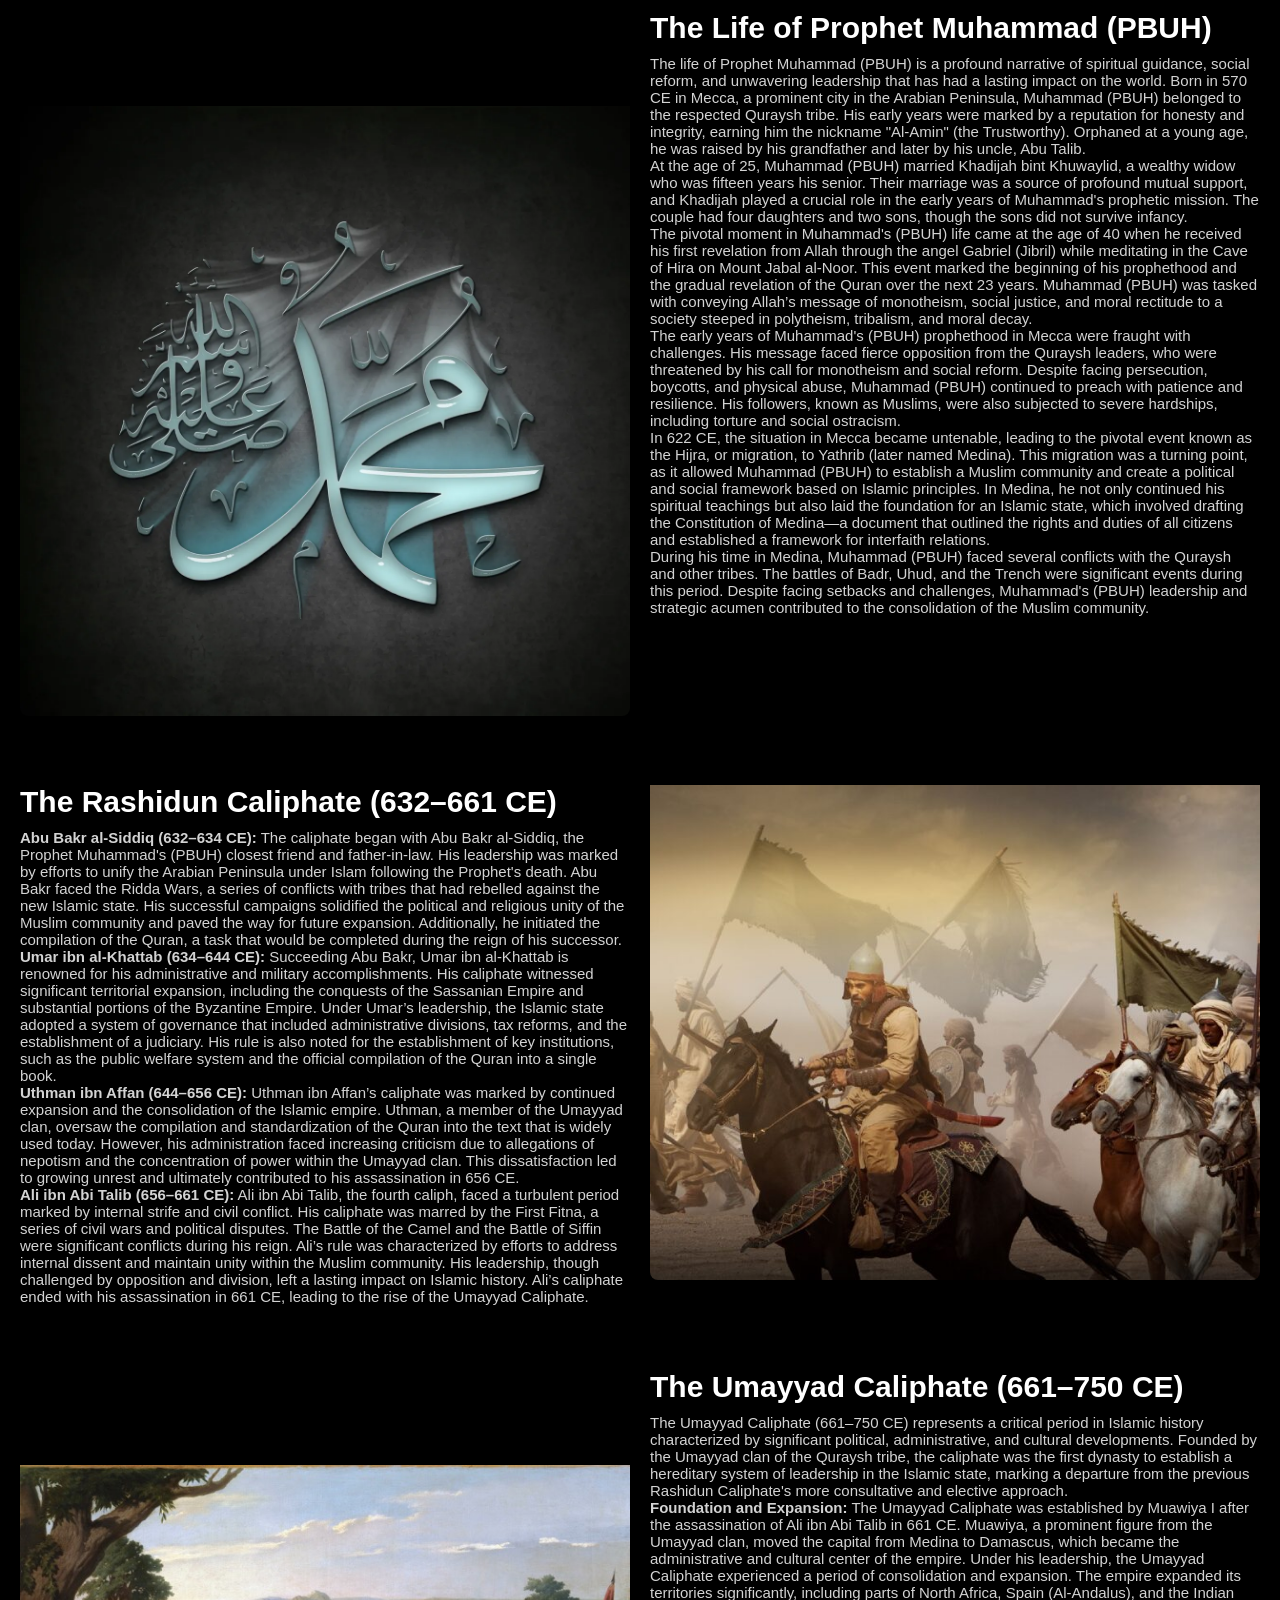
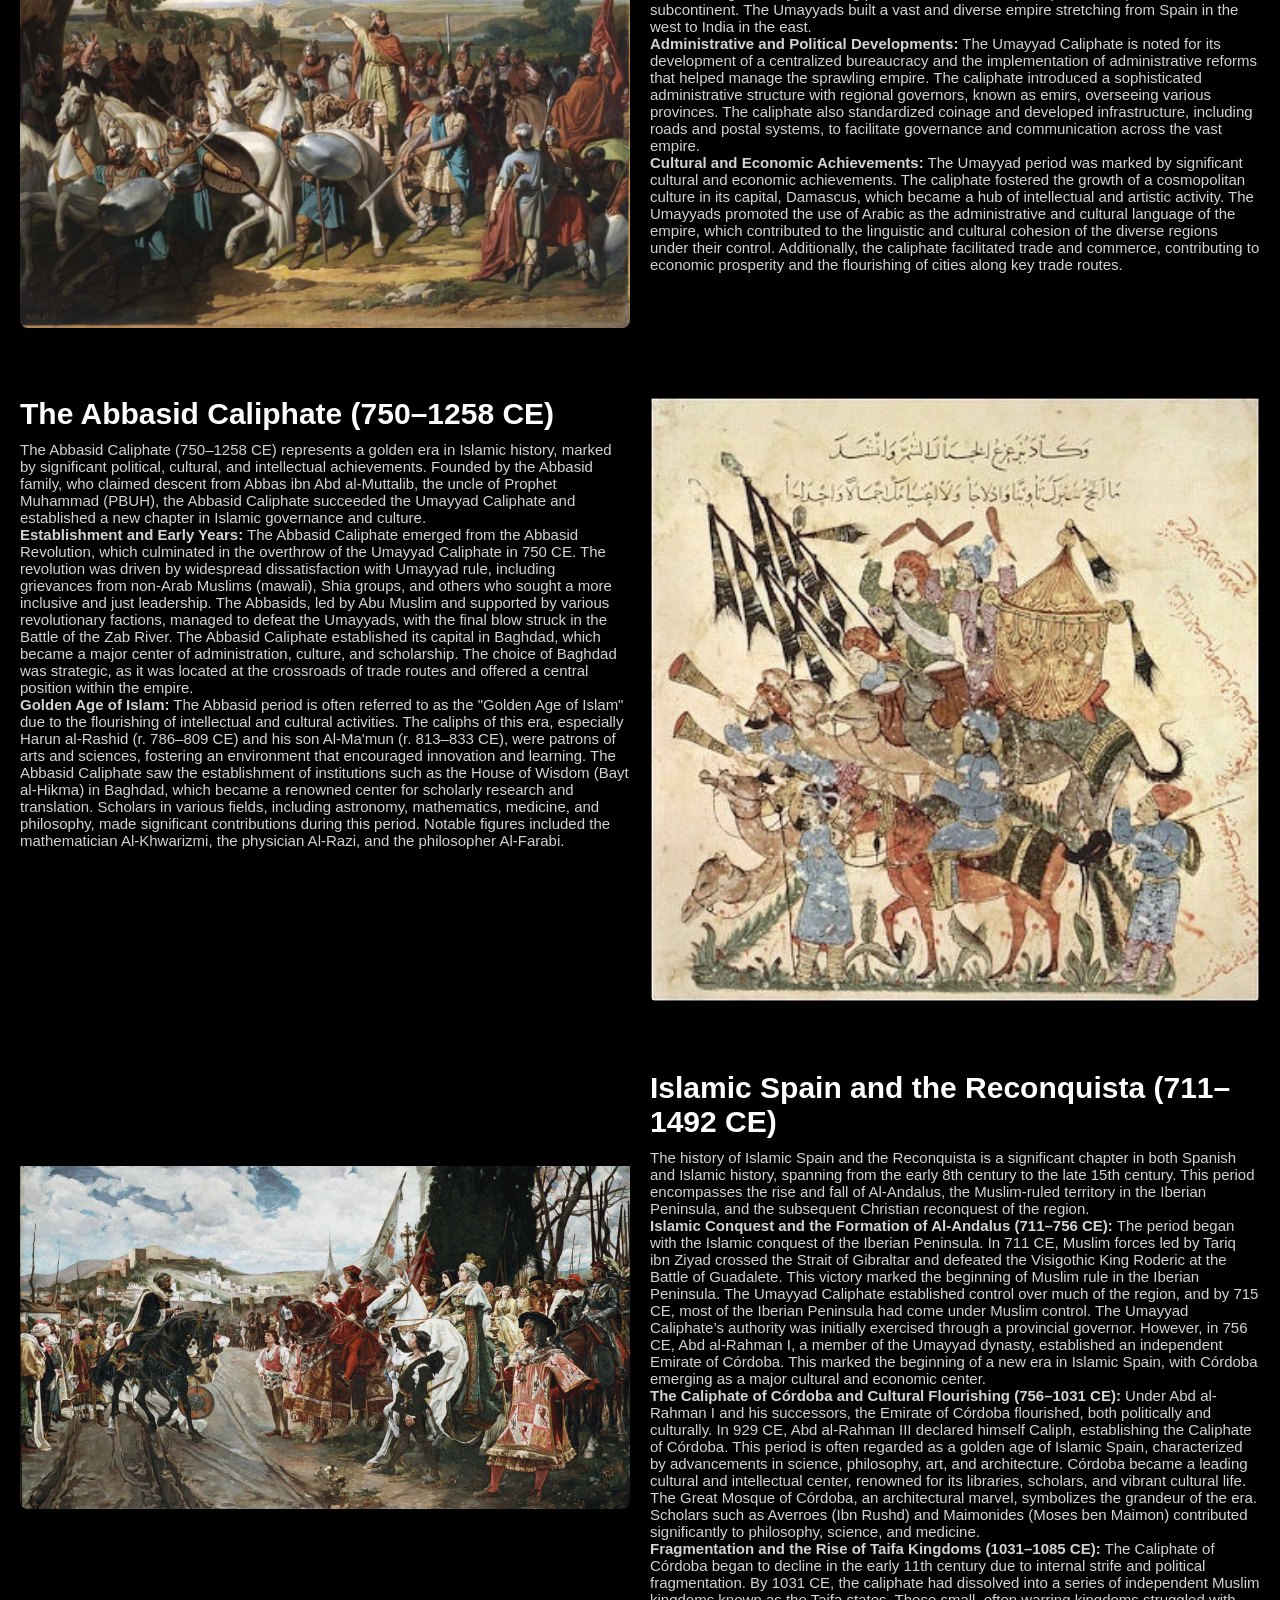
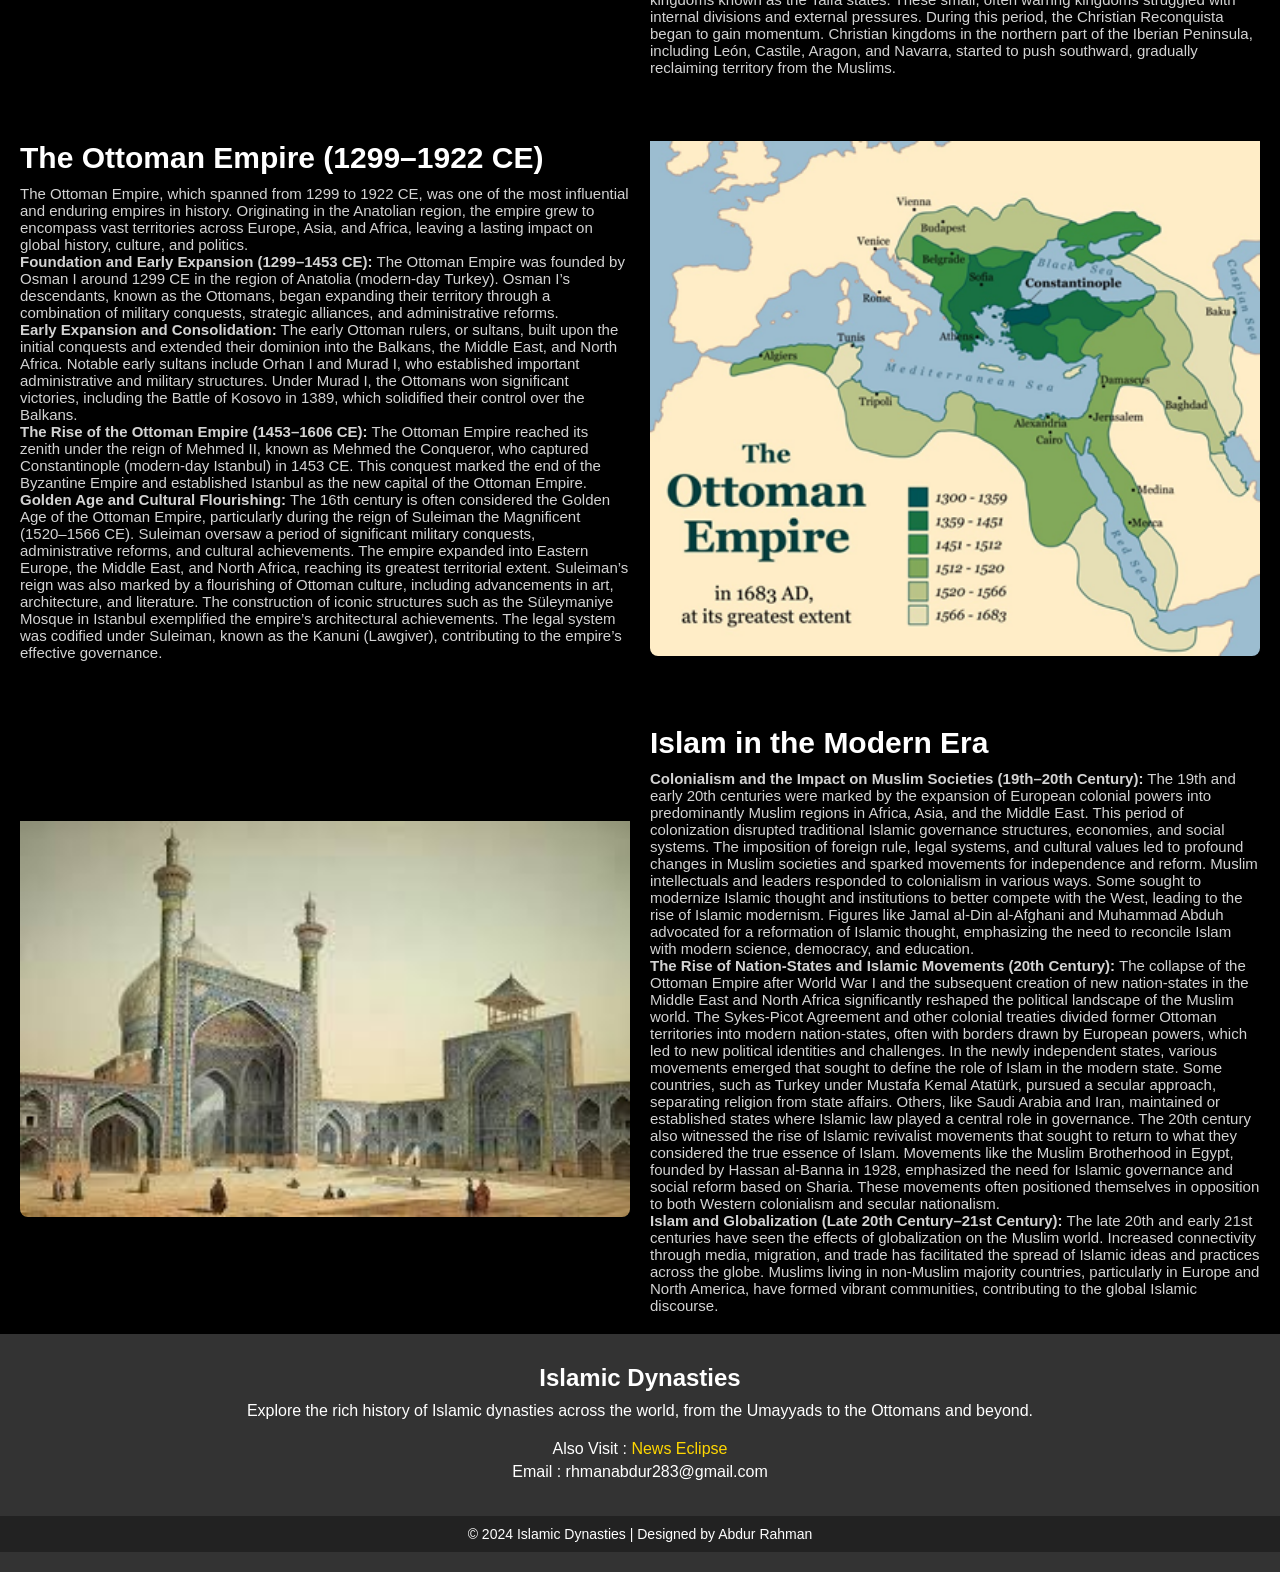
==== commit 2089f252: "Add files via upload" ====
--- a/index.html
+++ b/index.html
@@ -22,9 +22,10 @@
             Pre-Islamic Arabia, often referred to as the <strong>Jahiliyyah</strong> or "Age of Ignorance," was a period rich in cultural and social complexity. The Arabian Peninsula was characterized by a predominantly tribal society where loyalty to one's tribe was of paramount importance. These tribes were often in constant flux, moving across the arid deserts in search of water and grazing land for their camels and other livestock. While the majority of the population led a nomadic lifestyle, several key urban centers, including Mecca and Yathrib (later known as Medina), emerged as significant hubs for trade and cultural exchange.
         </p>
         <p>
-            The religious landscape of Pre-Islamic Arabia was predominantly polytheistic. The Kaaba in Mecca, a central shrine, housed numerous idols representing various deities worshipped by different tribes. This shrine, predating Islam, was a focal point of pilgrimage and religious practice. Despite the dominance of polytheistic beliefs, elements of monotheism were present in the region. Christianity and Judaism had established communities, particularly in areas close to the Byzantine and Sassanian empires. These monotheistic influences, along with the extensive trade routes that connected Arabia to the major civilizations of the time, such as the Byzantine Empire, Persia, and India, played a crucial role in shaping the socio-economic and cultural fabric of the region.
-
-            Economically, Pre-Islamic Arabia thrived due to its strategic location along major trade routes. Mecca, in particular, was a bustling center of commerce, benefiting from its position as a key stop on the trade routes linking the Mediterranean world with the Indian Ocean. This trade brought not only wealth but also a diversity of cultural and intellectual influences that contributed to the region's development.
+            The religious landscape of Pre-Islamic Arabia was predominantly polytheistic. The Kaaba in Mecca, a central shrine, housed numerous idols representing various deities worshipped by different tribes. This shrine, predating Islam, was a focal point of pilgrimage and religious practice. Despite the dominance of polytheistic beliefs, elements of monotheism were present in the region. Christianity and Judaism had established communities, particularly in areas close to the Byzantine and Sassanian empires. These monotheistic influences, along with the extensive trade routes that connected Arabia to the major civilizations of the time, such as the Byzantine Empire, Persia, and India, played a crucial role in shaping the socio-economic and cultural fabric of the region.<br>
+            The Arabian Peninsula, a vast desert land with harsh climatic conditions, played a pivotal role in shaping the lives and cultures of its inhabitants. The region is bordered by the Red Sea to the west, the Persian Gulf to the northeast, and the Indian Ocean to the southeast. The interior of the peninsula, known as the Rub' al Khali or "Empty Quarter," is one of the most inhospitable deserts in the world. This environment influenced the nomadic lifestyle of many Arab tribes, who migrated across the desert in search of water and grazing land for their livestock.<br>
+            The peninsula was divided into several distinct regions, each with its own unique characteristics. The western region, known as the Hijaz, was home to important trade cities such as Mecca and Medina. The southern region, known as Yemen, was more fertile and supported agriculture and settled communities. The eastern region, including the areas around the Persian Gulf, was known for its connections to the wider world through trade and commerce. These regional differences contributed to the diversity of cultures, languages, and customs in Pre-Islamic Arabia.<br>
+            The social structure of Pre-Islamic Arabia was predominantly tribal. Arab society was organized into tribes, which were extended families bound by kinship ties and led by a chieftain or sheikh. Tribal affiliation was the primary source of identity, security, and social order in a land with no central government or legal system. Loyalty to one's tribe was paramount, and inter-tribal conflicts, known as "vendettas" or "blood feuds," were common.<br>
 
             
         </p>
@@ -177,8 +178,6 @@
     <div class="left1">
         <h2>Islam in the Modern Era</h2>
         <p>
-            The modern era has been a period of significant transformation, challenge, and adaptation for the global Muslim community. From the late 19th century to the present day, Islam has navigated the complexities of colonialism, modernity, globalization, and the rise of nation-states, all while striving to maintain its religious identity and principles in an ever-changing world.<br>
-
             <b>Colonialism and the Impact on Muslim Societies (19th–20th Century):</b> The 19th and early 20th centuries were marked by the expansion of European colonial powers into predominantly Muslim regions in Africa, Asia, and the Middle East. This period of colonization disrupted traditional Islamic governance structures, economies, and social systems. The imposition of foreign rule, legal systems, and cultural values led to profound changes in Muslim societies and sparked movements for independence and reform.
             Muslim intellectuals and leaders responded to colonialism in various ways. Some sought to modernize Islamic thought and institutions to better compete with the West, leading to the rise of Islamic modernism. Figures like Jamal al-Din al-Afghani and Muhammad Abduh advocated for a reformation of Islamic thought, emphasizing the need to reconcile Islam with modern science, democracy, and education.<br>
 
@@ -187,7 +186,7 @@
             The 20th century also witnessed the rise of Islamic revivalist movements that sought to return to what they considered the true essence of Islam. Movements like the Muslim Brotherhood in Egypt, founded by Hassan al-Banna in 1928, emphasized the need for Islamic governance and social reform based on Sharia. These movements often positioned themselves in opposition to both Western colonialism and secular nationalism.<br>
 
             <b>Islam and Globalization (Late 20th Century–21st Century):</b> The late 20th and early 21st centuries have seen the effects of globalization on the Muslim world. Increased connectivity through media, migration, and trade has facilitated the spread of Islamic ideas and practices across the globe. Muslims living in non-Muslim majority countries, particularly in Europe and North America, have formed vibrant communities, contributing to the global Islamic discourse.
-            Globalization has also brought challenges, including cultural and religious tensions, as Muslims navigate their identities in increasingly pluralistic societies. The rise of global Islamic networks, facilitated by the internet and social media, has allowed for the rapid dissemination of Islamic teachings and the emergence of new interpretations and movements.<br>
+            
 
            
 
--- a/style.css
+++ b/style.css
@@ -3,25 +3,27 @@
 	position:relative;
 
 }
-/* Mobile styles */
-@media (max-width: 600px) {
-  body {
-    font-size: 14px;
-  }
+.container {
+    display: flex;
+    flex-wrap: wrap;
+    justify-content: space-around;
 }
 
-/* Tablet styles */
-@media (min-width: 601px) and (max-width: 1024px) {
-  body {
-    font-size: 16px;
-  }
+.item {
+    flex: 1 1 auto;
+    margin: 10px;
 }
-
-/* Laptop and desktop styles */
-@media (min-width: 1025px) {
-  body {
-    font-size: 18px;
-  }
+img {
+    max-width: 100%;
+    height: auto;
+}
+@media screen and (max-width: 768px) {
+    .container {
+        flex-direction: column;
+    }
+    h2 {
+        font-size: 1.5rem;
+    }
 }
 .image-container {
             position: relative;
@@ -42,7 +44,7 @@
             left: 50%;
             transform: translate(-50%, -50%); /* Center the text */
             color: white;
-            font-size: 50px; /* Adjust the font size as needed */
+            font-size: 27px; /* Adjust the font size as needed */
             font-weight: bold;
             text-shadow: 2px 2px 4px rgba(0, 0, 0, 0.7); /* Optional: add shadow for readability */
             text-align: center;
@@ -62,12 +64,12 @@
             flex: 1;
             padding-right: 20px;
             padding-top: 25px;
-            font-size: 20px;
+            font-size: 15px;
             color:lightgray;
         }
         .left h2 {
         	padding-bottom: 10px;
-        	font-size: 40px;
+        	font-size: 30px;
         	color:white;
         }
 
@@ -79,7 +81,7 @@
         /* Image styling */
         .right img {
             width: 100%;
-            height: 40%;
+            height: 150%;
             padding-top: 25px;
             border-radius: 8px; /* Optional: adds rounded corners */
         }
@@ -92,7 +94,7 @@
         /* Image styling */
         .right1 img {
             width: 100%;
-            height: 200%;
+            height: 150%;
             padding-top: 120px;
             border-radius: 8px;
 
@@ -102,12 +104,12 @@
             flex: 1;
             padding-left: 20px;
             padding-top: 25px;
-            font-size: 20px;
+            font-size: 15px;
             color:lightgray;
         }
         .left1 h2 {
         	padding-bottom: 10px;
-        	font-size: 40px;
+        	font-size: 30px;
         	color:white;
 
         }
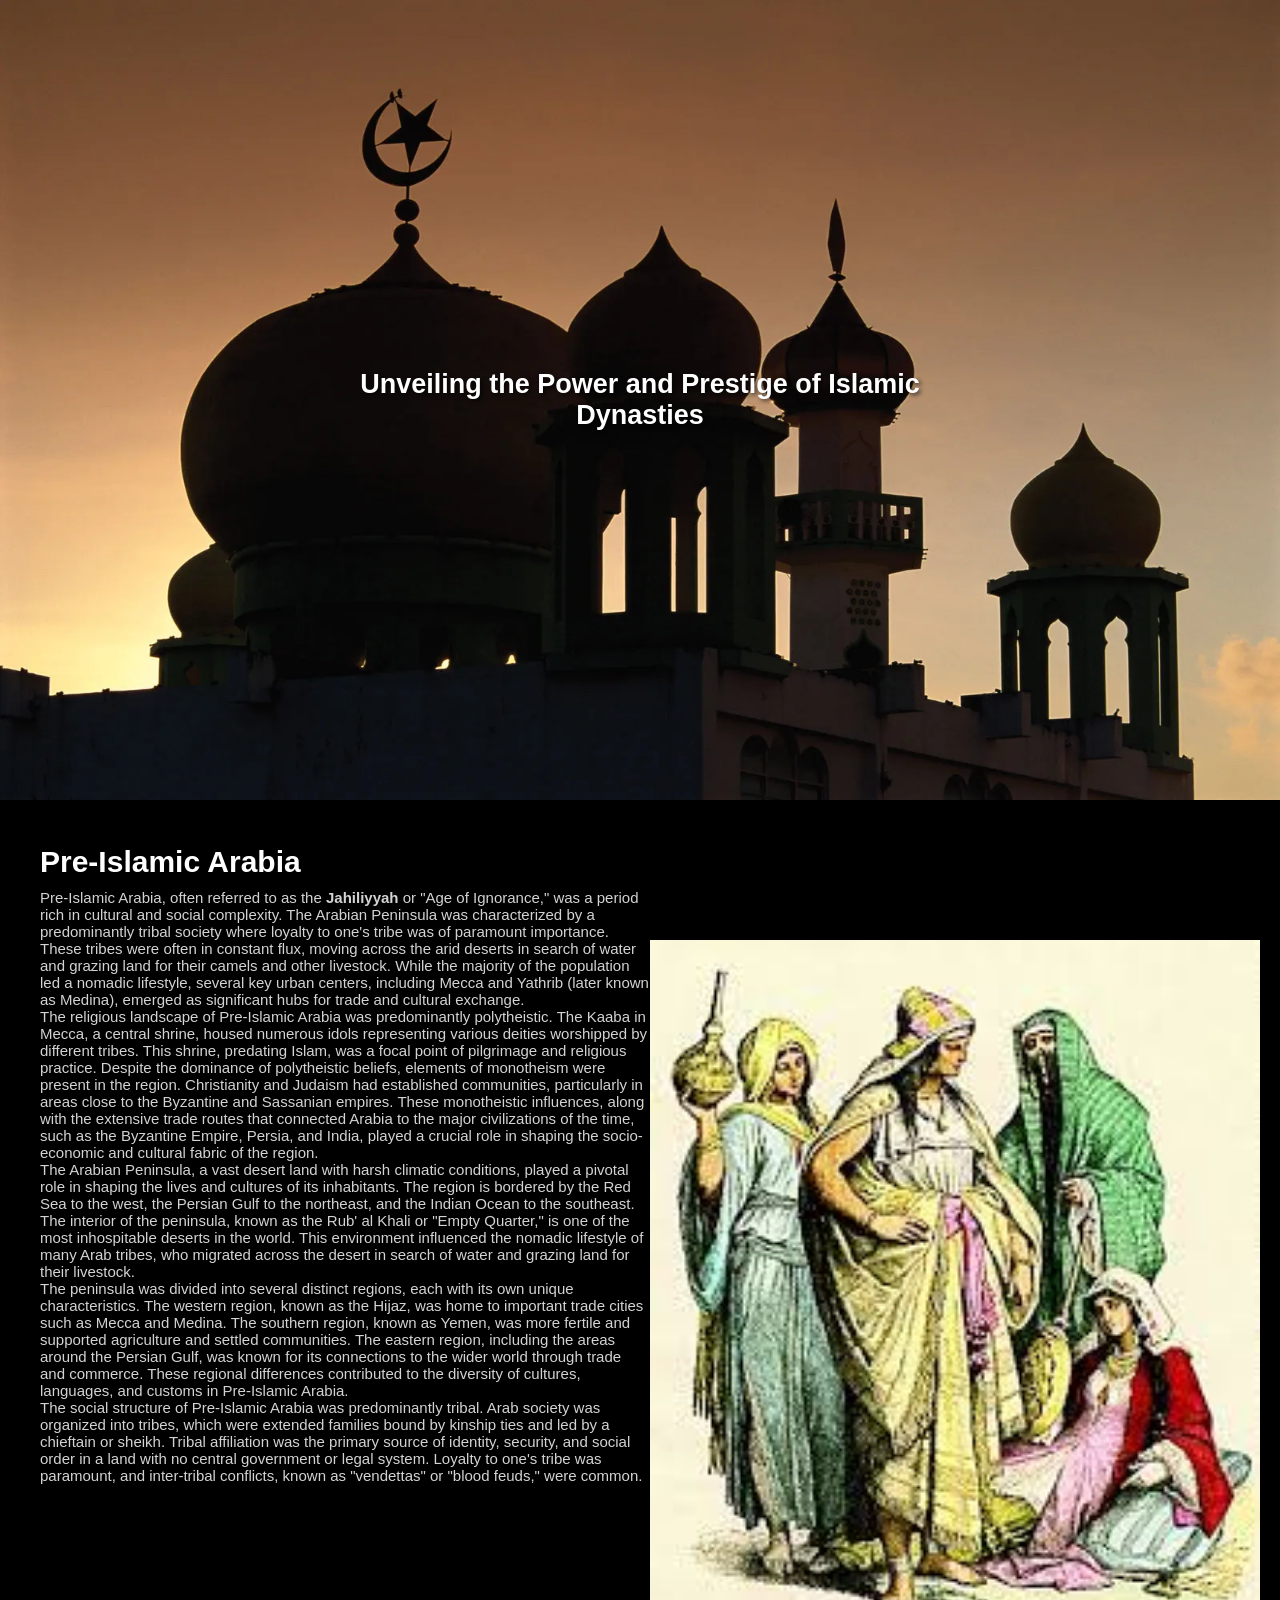
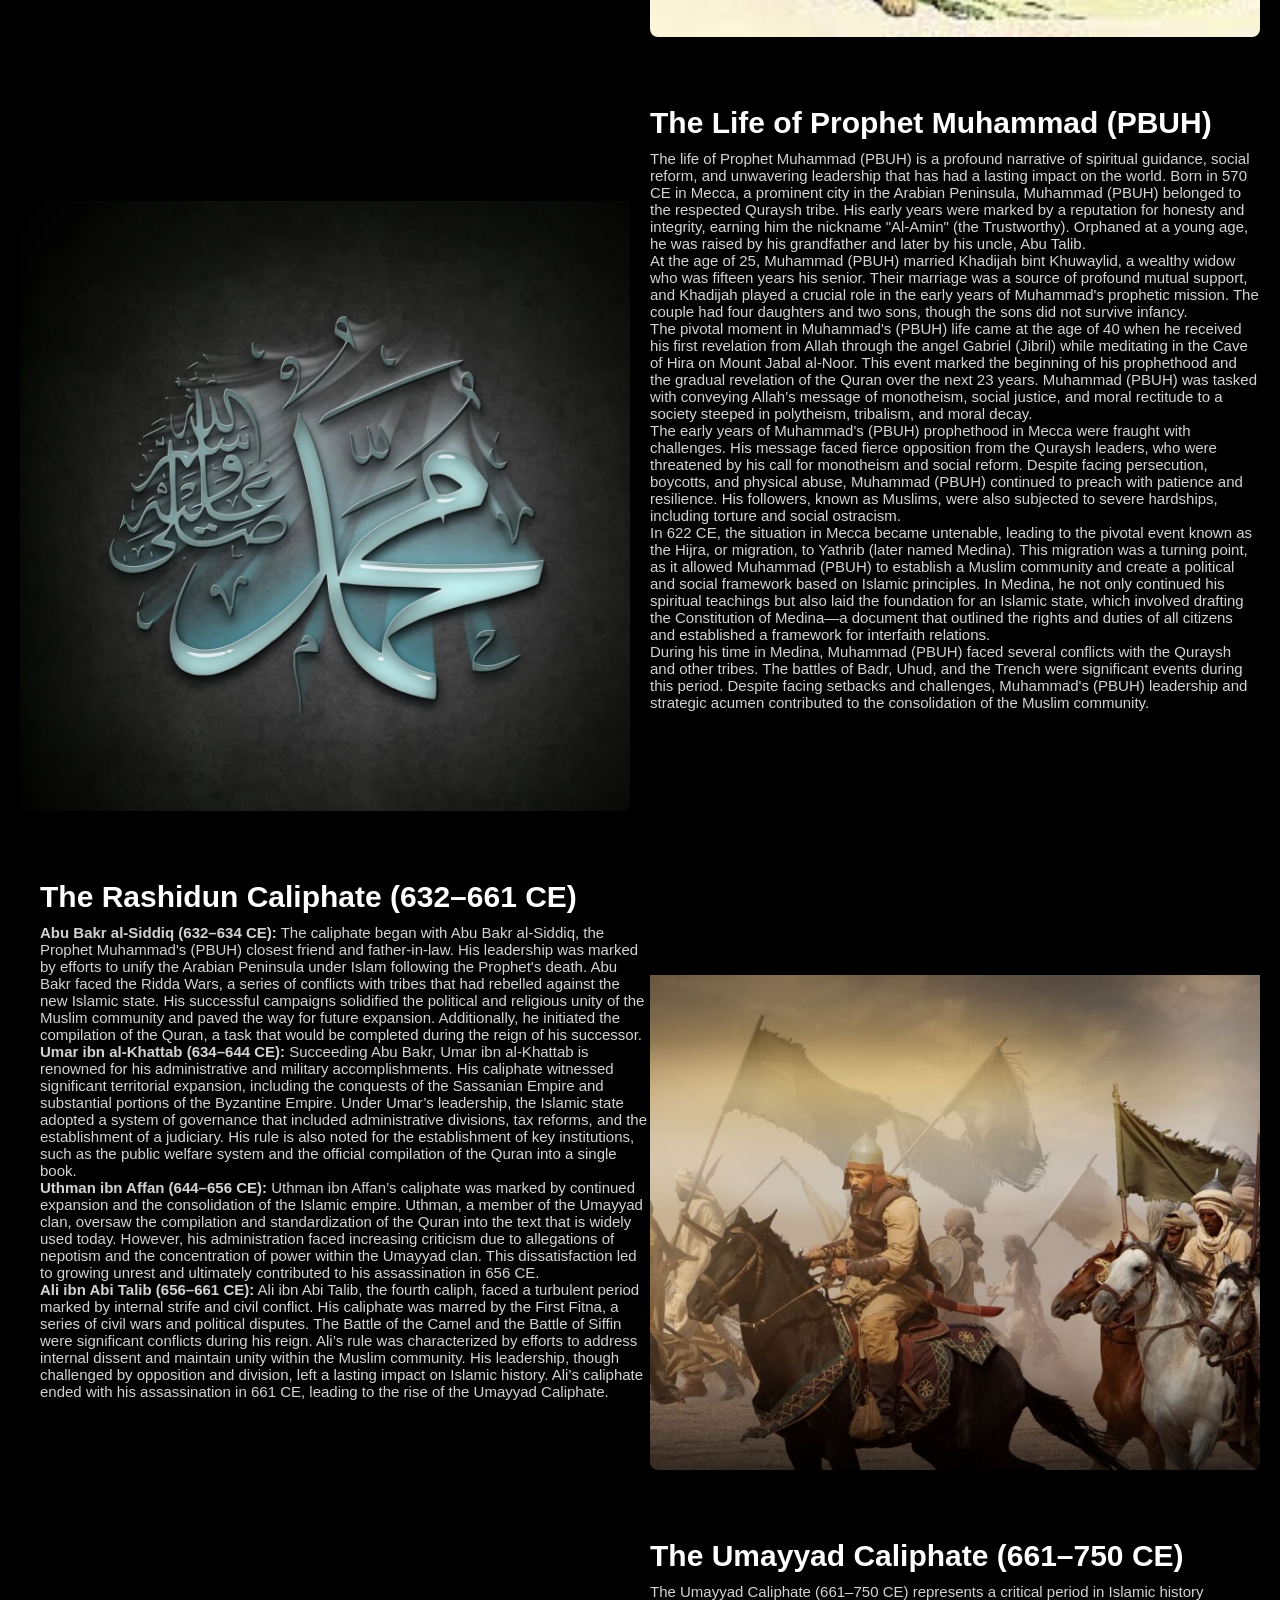
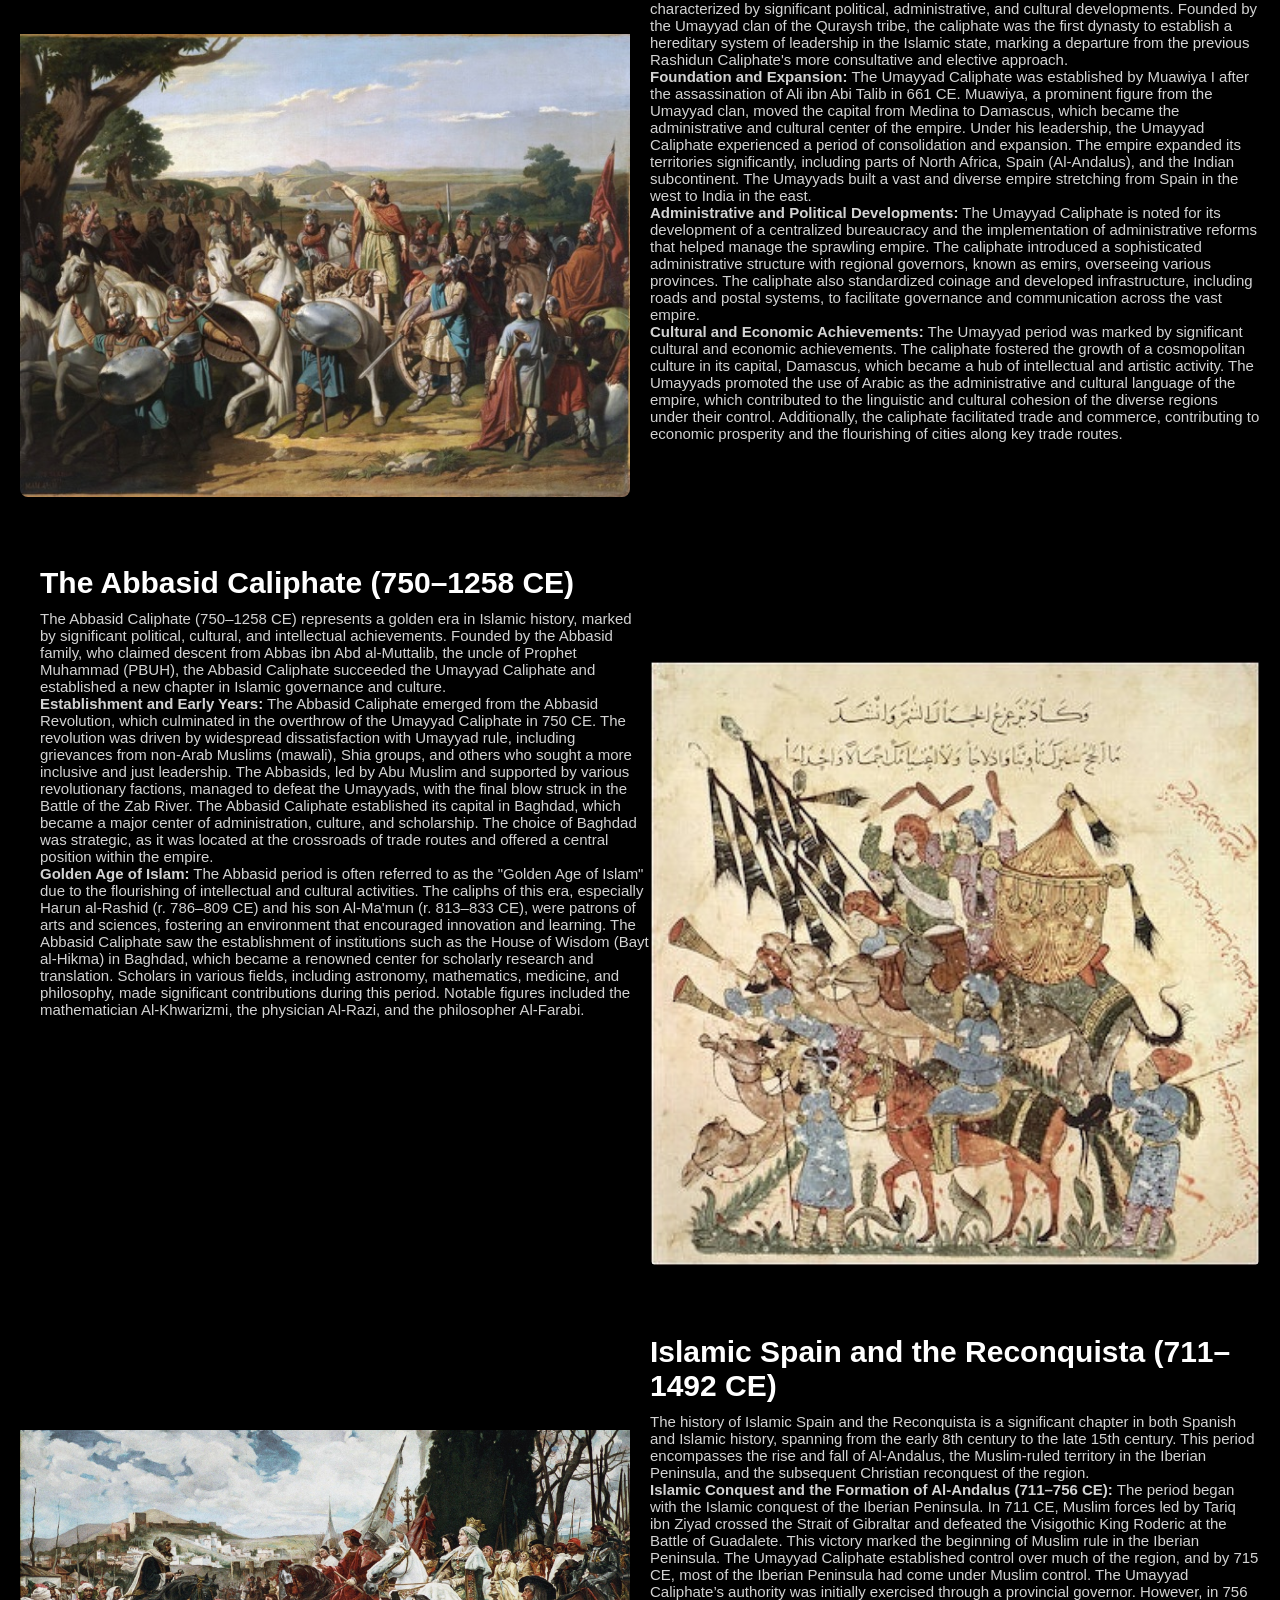
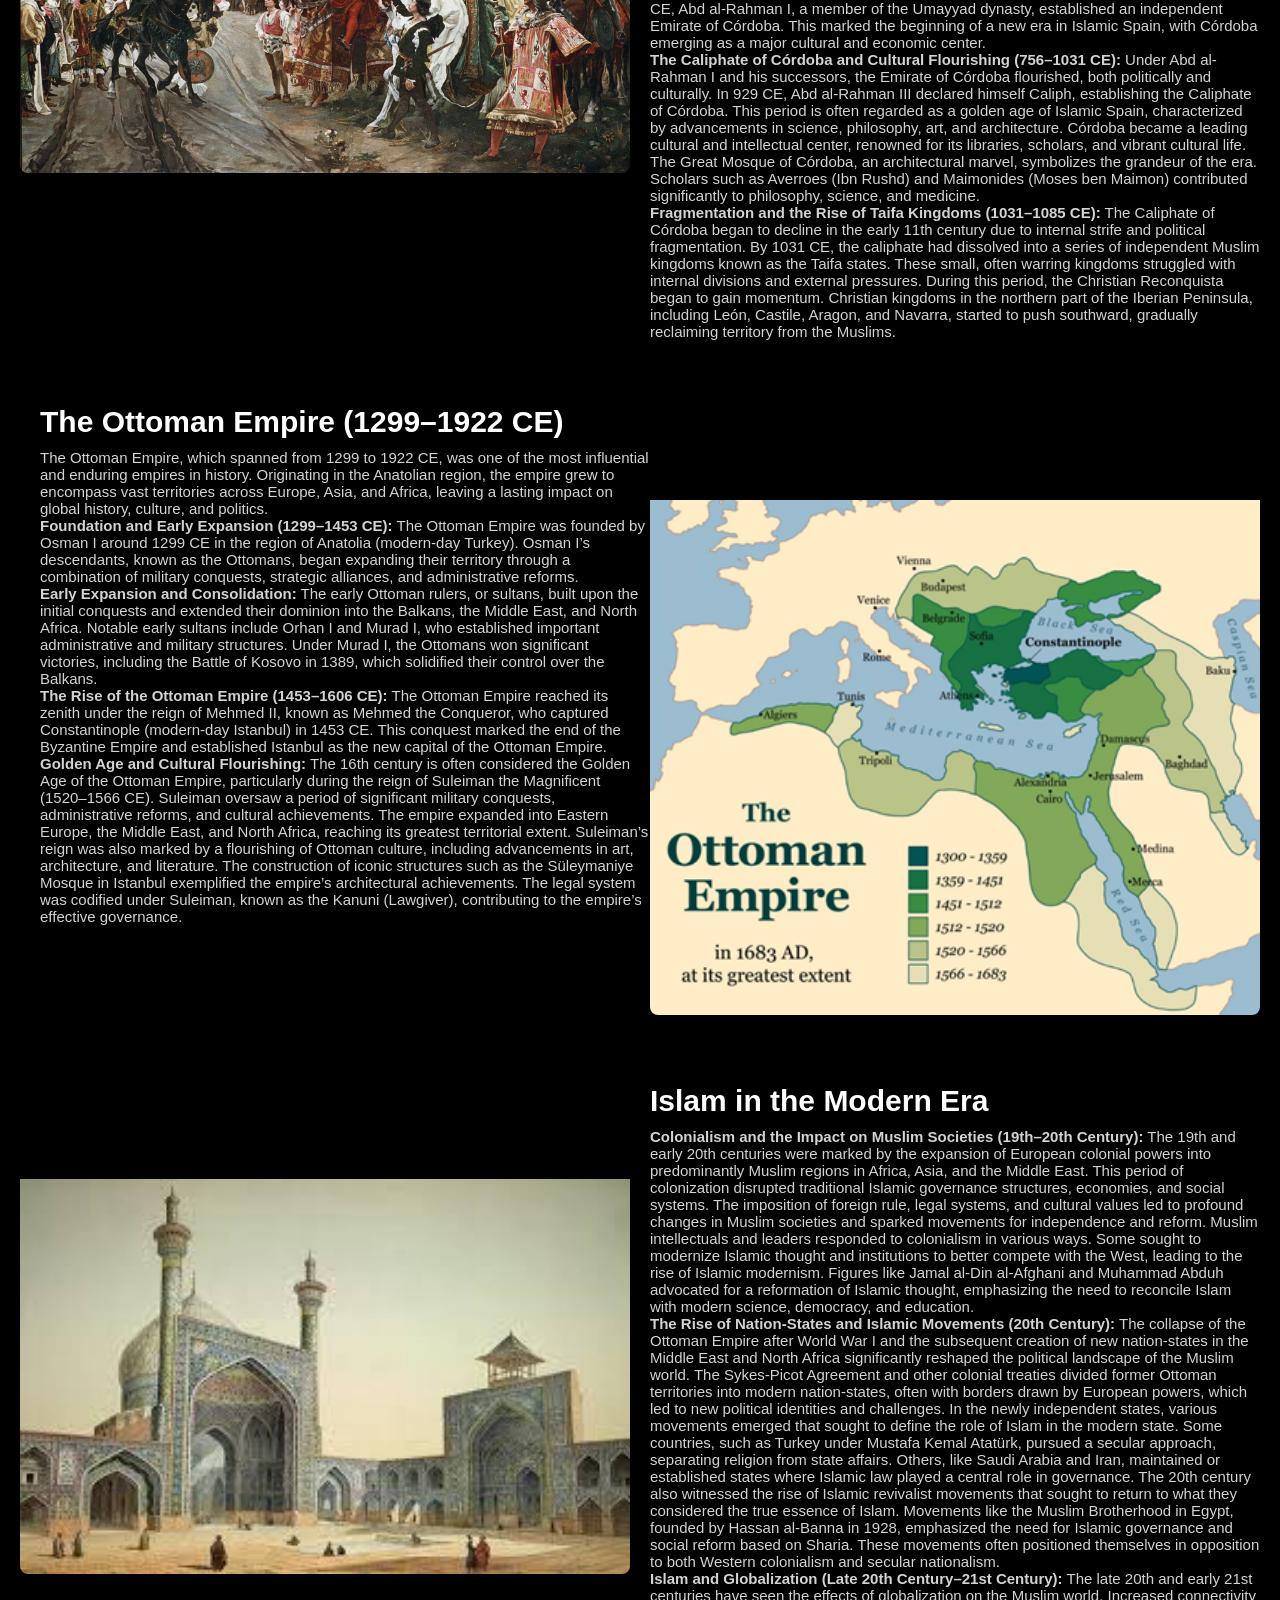
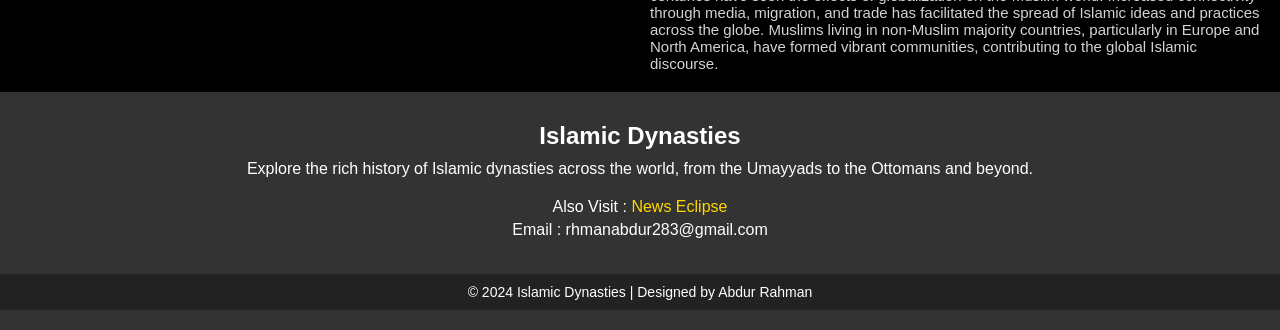
==== commit 47df5da7: "Add files via upload" ====
--- a/index.html
+++ b/index.html
@@ -16,7 +16,7 @@
 
 <div class="container">
     <!-- Left side with text -->
-    <div class="left">
+    <div class="left1">
         <h2>Pre-Islamic Arabia</h2>
         <p>
             Pre-Islamic Arabia, often referred to as the <strong>Jahiliyyah</strong> or "Age of Ignorance," was a period rich in cultural and social complexity. The Arabian Peninsula was characterized by a predominantly tribal society where loyalty to one's tribe was of paramount importance. These tribes were often in constant flux, moving across the arid deserts in search of water and grazing land for their camels and other livestock. While the majority of the population led a nomadic lifestyle, several key urban centers, including Mecca and Yathrib (later known as Medina), emerged as significant hubs for trade and cultural exchange.
@@ -32,7 +32,7 @@
     </div>
 
     <!-- Right side with image -->
-    <div class="right">
+    <div class="right1">
         <img src="img/tp1.jpeg" alt="Pre-Islamic Arabia">
     </div>
 </div>
@@ -62,7 +62,7 @@
 
 <div class="container">
     <!-- Left side with text -->
-    <div class="left">
+    <div class="left1">
         <h2>The Rashidun Caliphate (632–661 CE)</h2>
            
             <b>Abu Bakr al-Siddiq (632–634 CE):</b>
@@ -79,7 +79,7 @@
 
 </p>
 </div>
-<div class="right">
+<div class="right1">
         <img src="img/Caliphate.jpg" alt="The Rashidun Caliphate">
     </div>
 </div>
@@ -106,7 +106,7 @@
 </div>
 <div class="container">
     <!-- Left side with text -->
-    <div class="left">
+    <div class="left1">
         <h2>The Abbasid Caliphate (750–1258 CE)</h2>
             <p>The Abbasid Caliphate (750–1258 CE) represents a golden era in Islamic history, marked by significant political, cultural, and intellectual achievements. Founded by the Abbasid family, who claimed descent from Abbas ibn Abd al-Muttalib, the uncle of Prophet Muhammad (PBUH), the Abbasid Caliphate succeeded the Umayyad Caliphate and established a new chapter in Islamic governance and culture.<br>
 
@@ -120,7 +120,7 @@
 
 </p>
 </div>
-<div class="right">
+<div class="right1">
         <img src="img/Abbasid.jpg" alt="The Abbasid Caliphate">
     </div>
 </div>
@@ -151,7 +151,7 @@
 
 <div class="container">
     <!-- Left side with text -->
-    <div class="left">
+    <div class="left1">
         <h2>The Ottoman Empire (1299–1922 CE)</h2>
             <p>The Ottoman Empire, which spanned from 1299 to 1922 CE, was one of the most influential and enduring empires in history. Originating in the Anatolian region, the empire grew to encompass vast territories across Europe, Asia, and Africa, leaving a lasting impact on global history, culture, and politics.<br>
 
@@ -167,7 +167,7 @@
             
 </p>
 </div>
-<div class="right">
+<div class="right1">
         <img src="img/Ottoman Empire.png" alt="Ottoman Empire">
     </div>
 </div>
--- a/style.css
+++ b/style.css
@@ -57,33 +57,6 @@
             justify-content: space-between;
             background-color:black;
             padding: 20px;
-        }
-
-        /* Left side (text) */
-        .left {
-            flex: 1;
-            padding-right: 20px;
-            padding-top: 25px;
-            font-size: 15px;
-            color:lightgray;
-        }
-        .left h2 {
-        	padding-bottom: 10px;
-        	font-size: 30px;
-        	color:white;
-        }
-
-        /* Right side (image) */
-        .right {
-            flex:1;
-        }
-
-        /* Image styling */
-        .right img {
-            width: 100%;
-            height: 150%;
-            padding-top: 25px;
-            border-radius: 8px; /* Optional: adds rounded corners */
         }
 
 
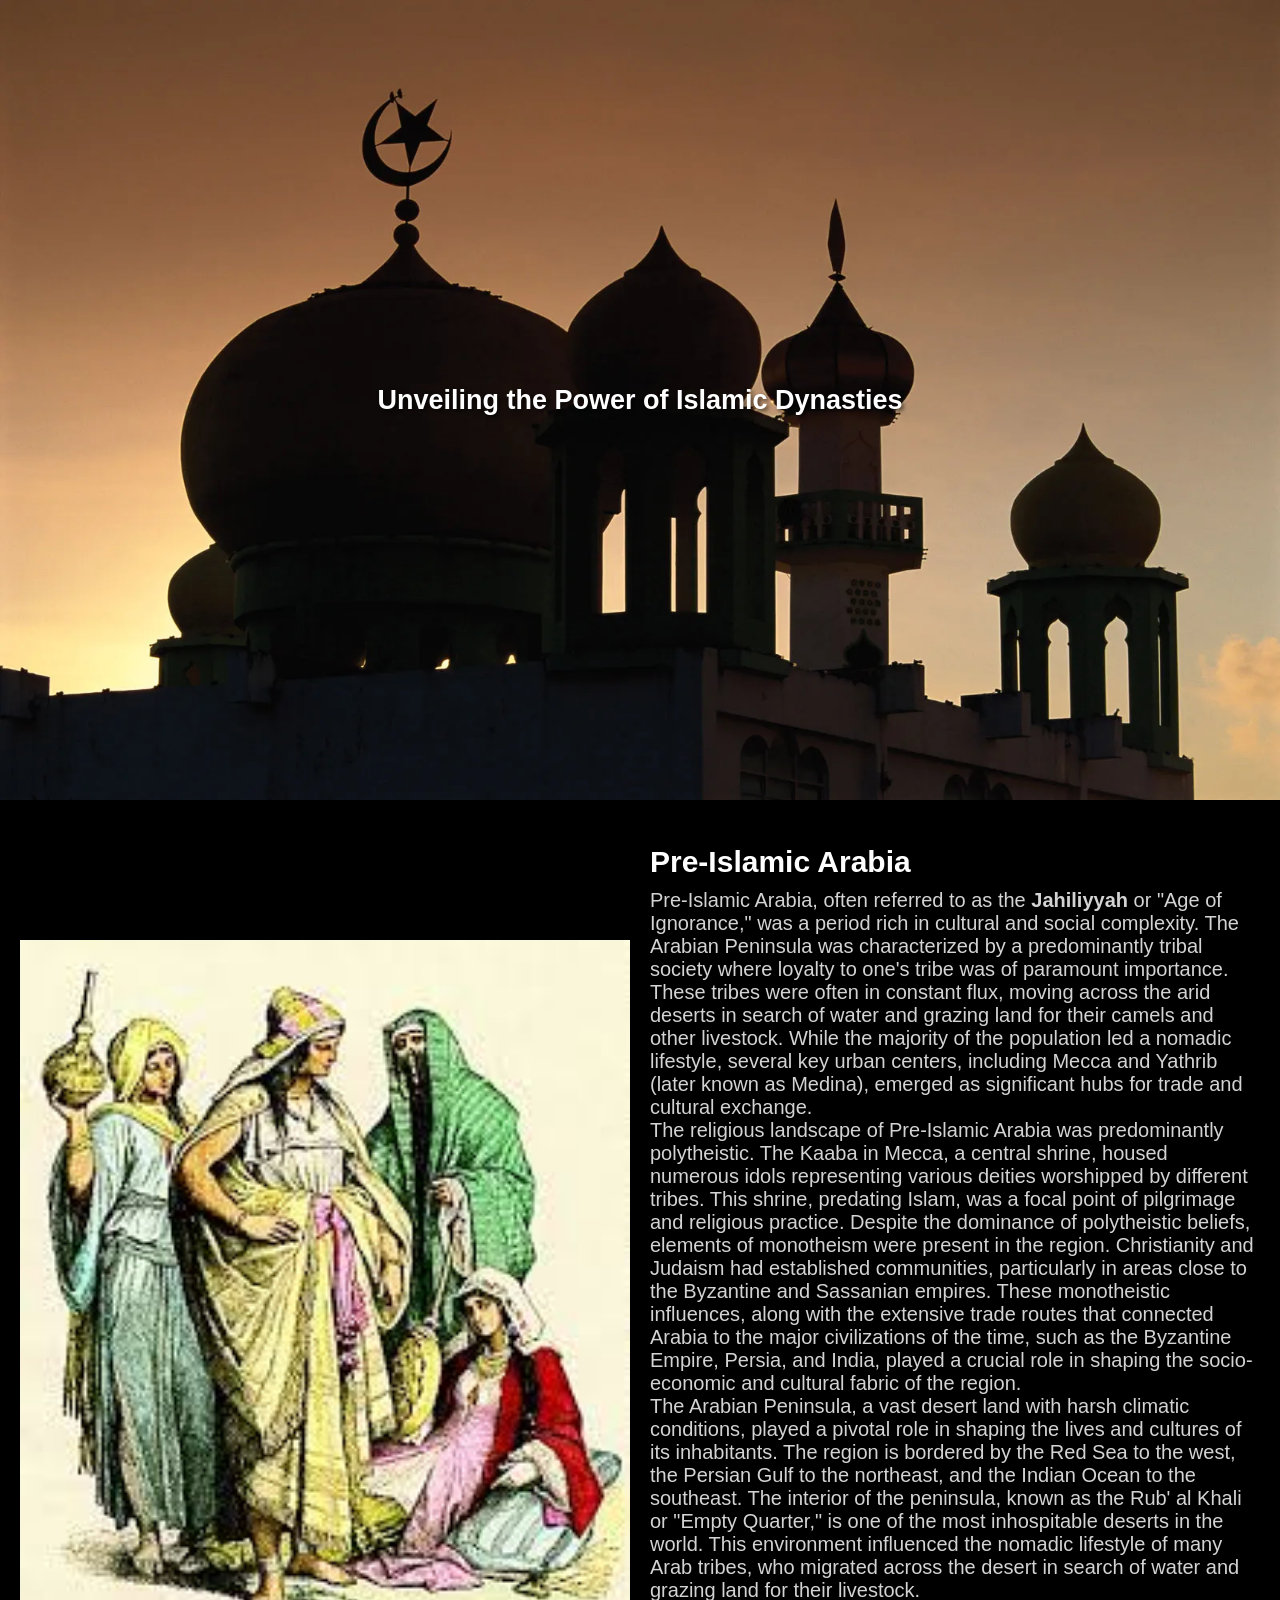
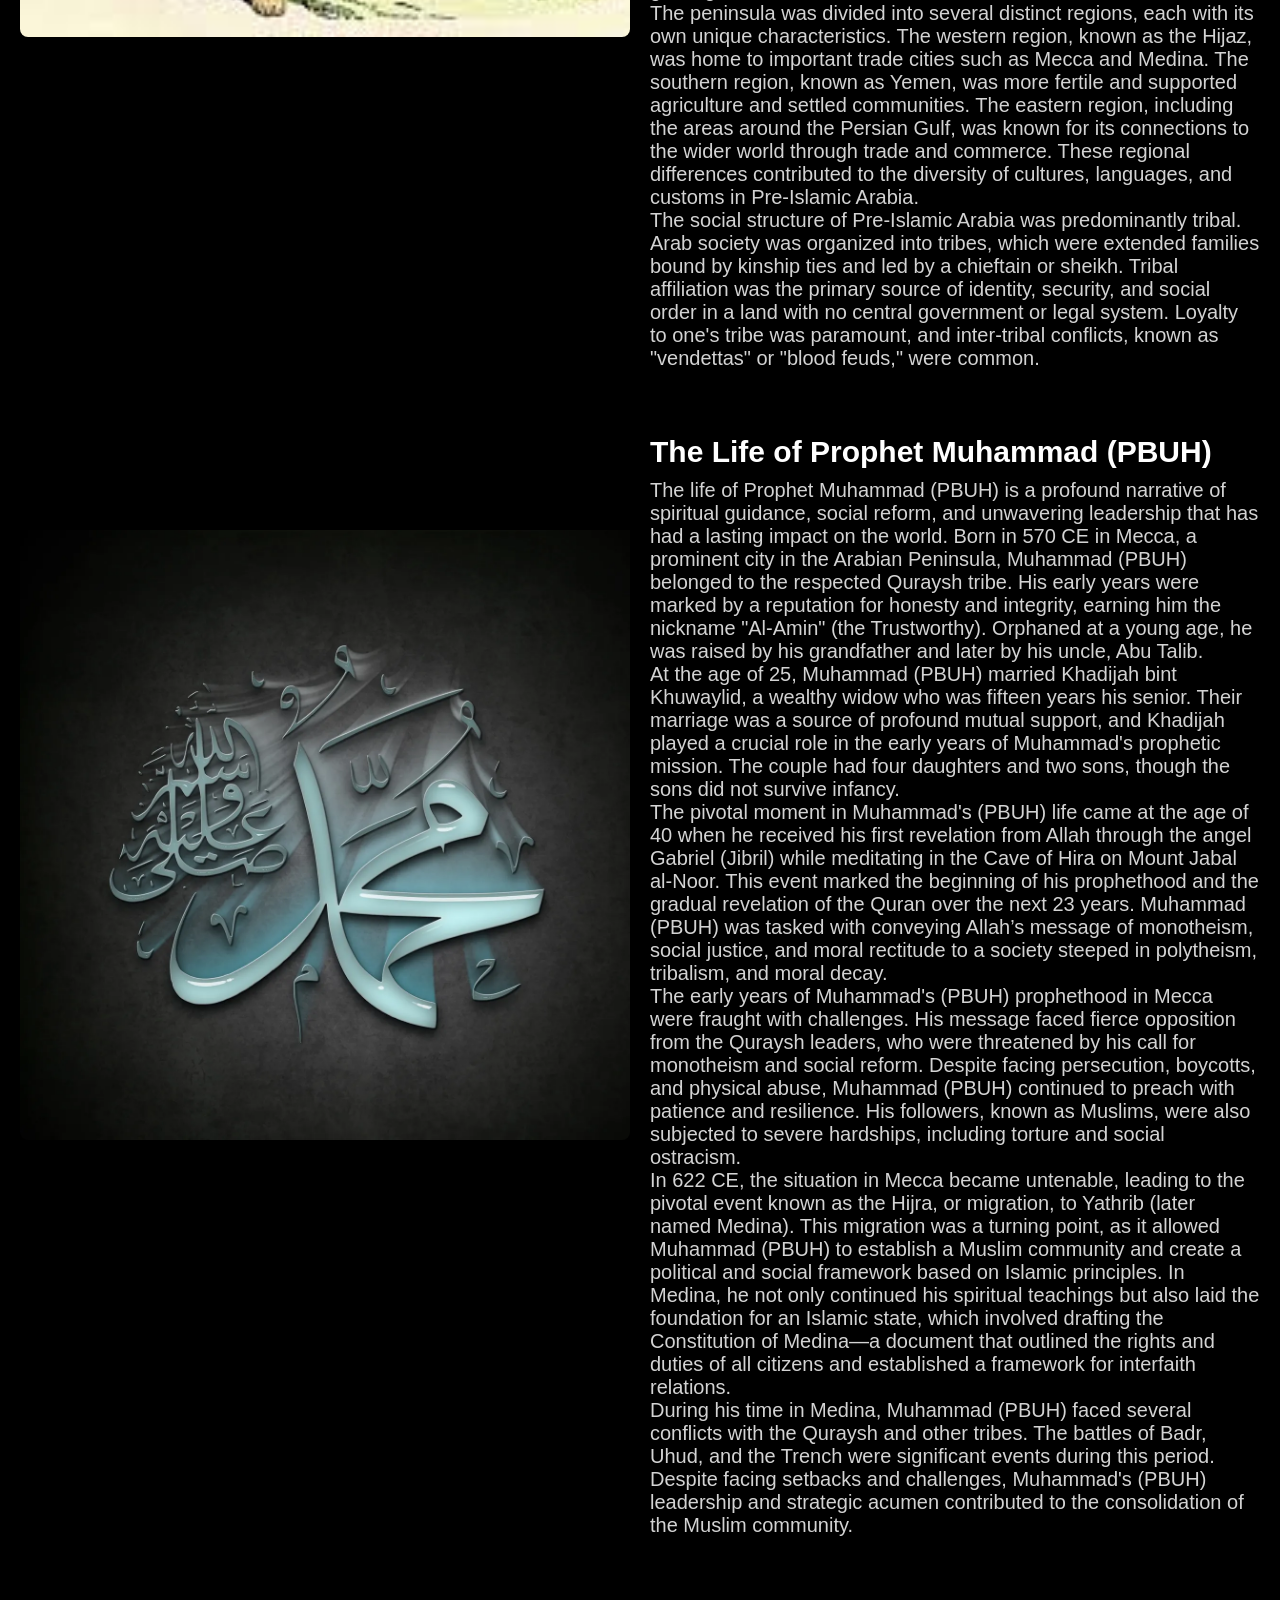
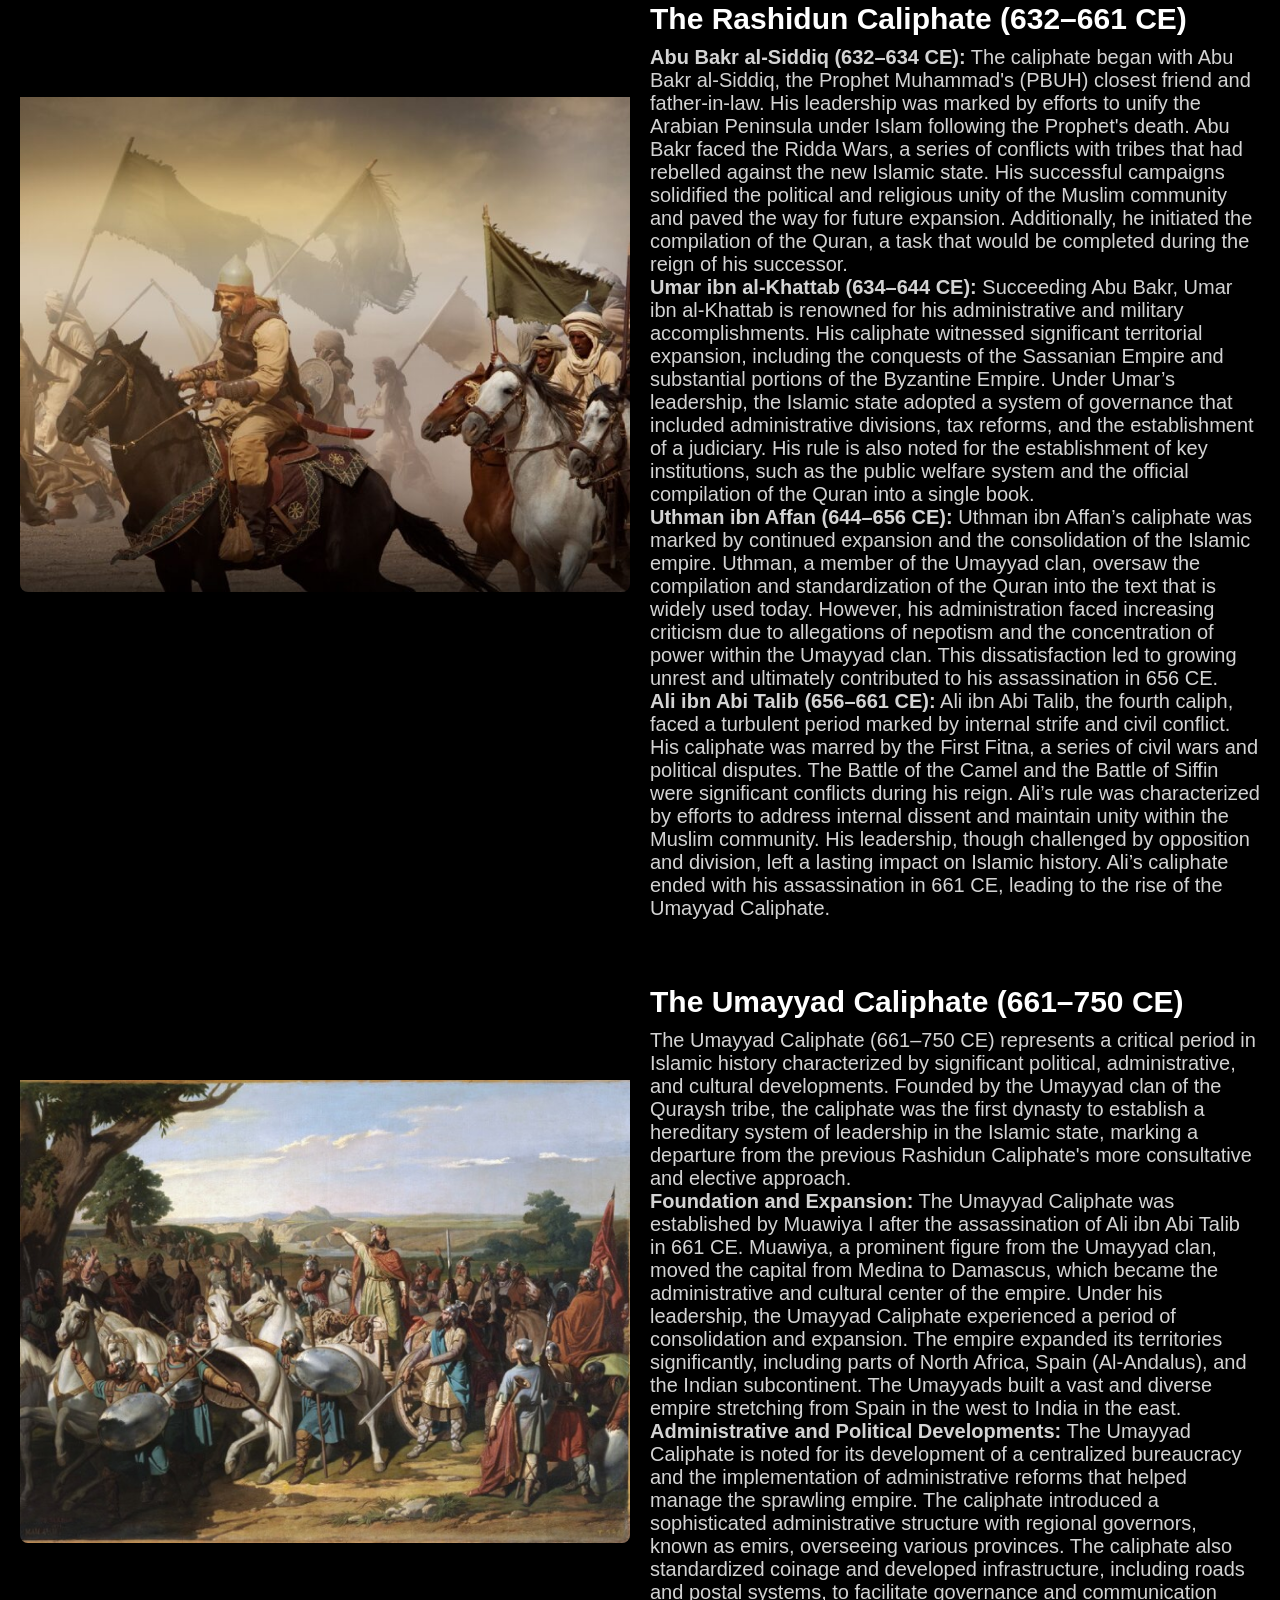
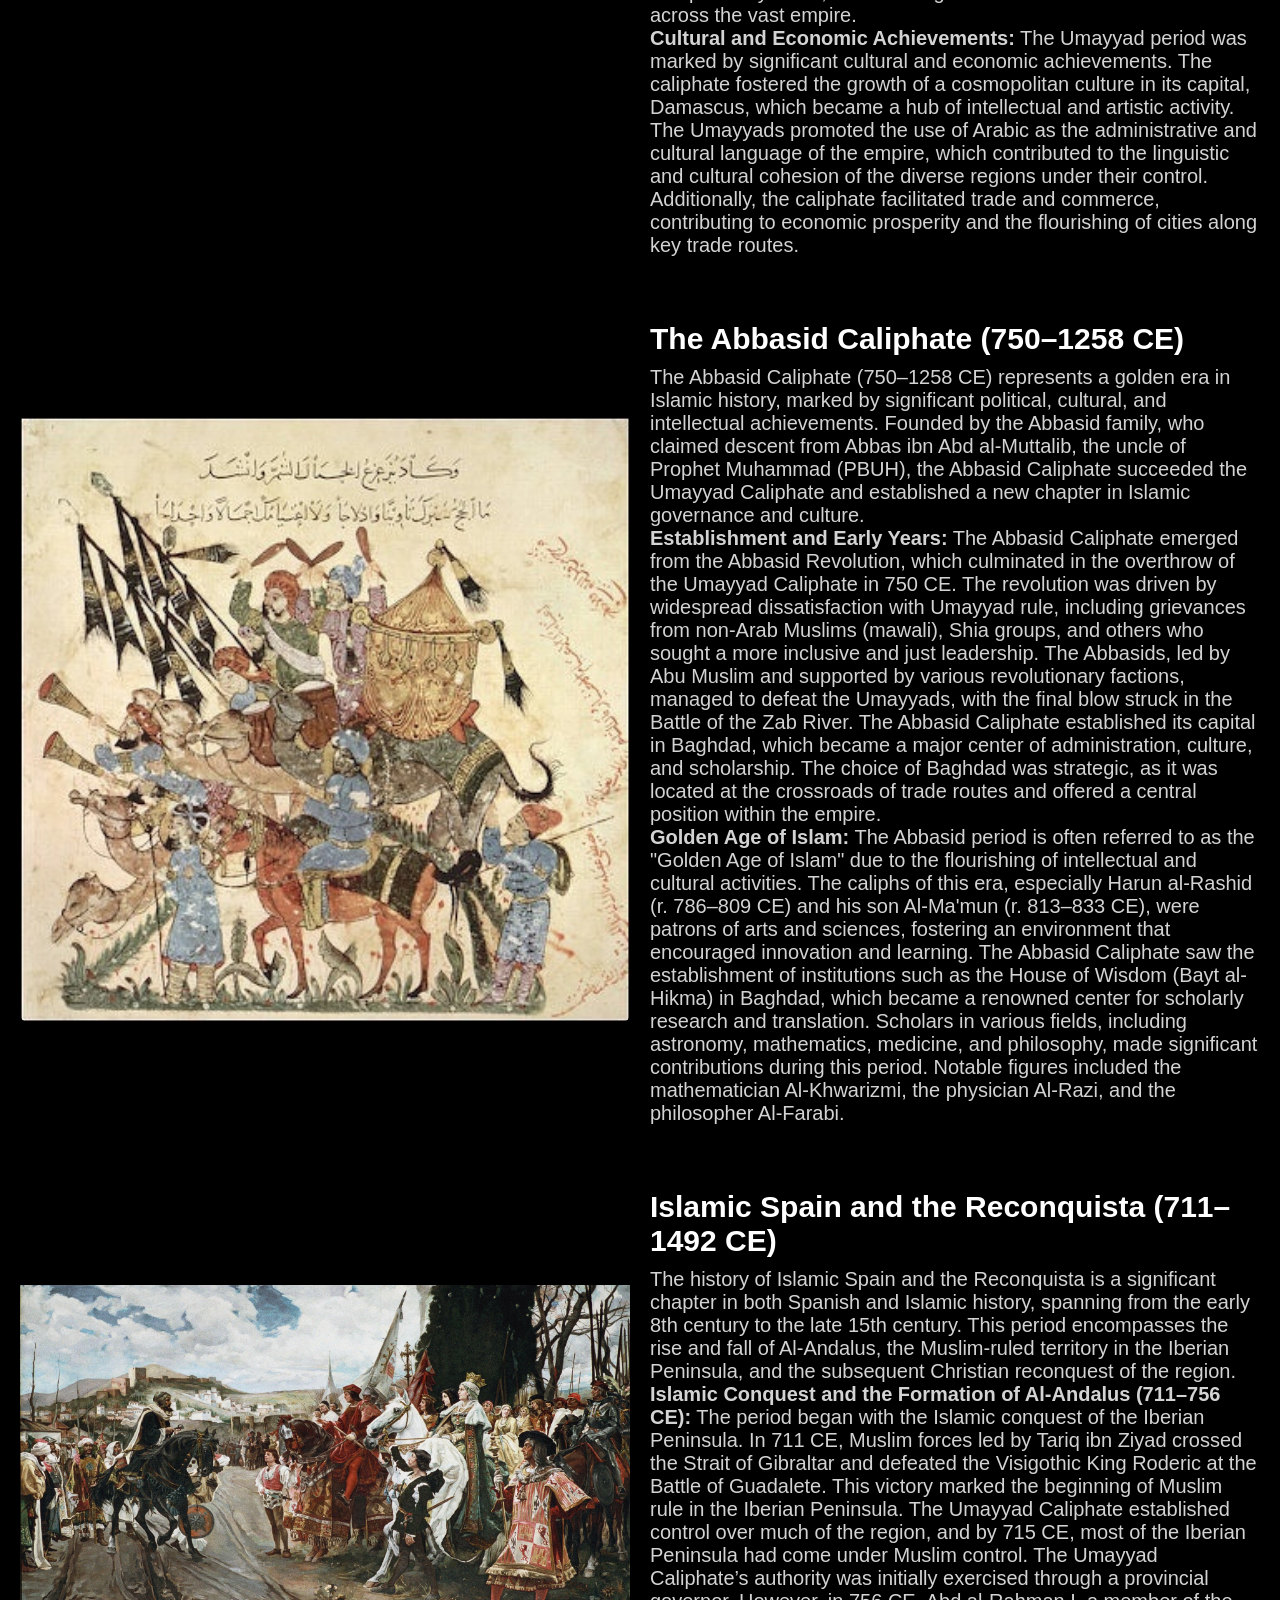
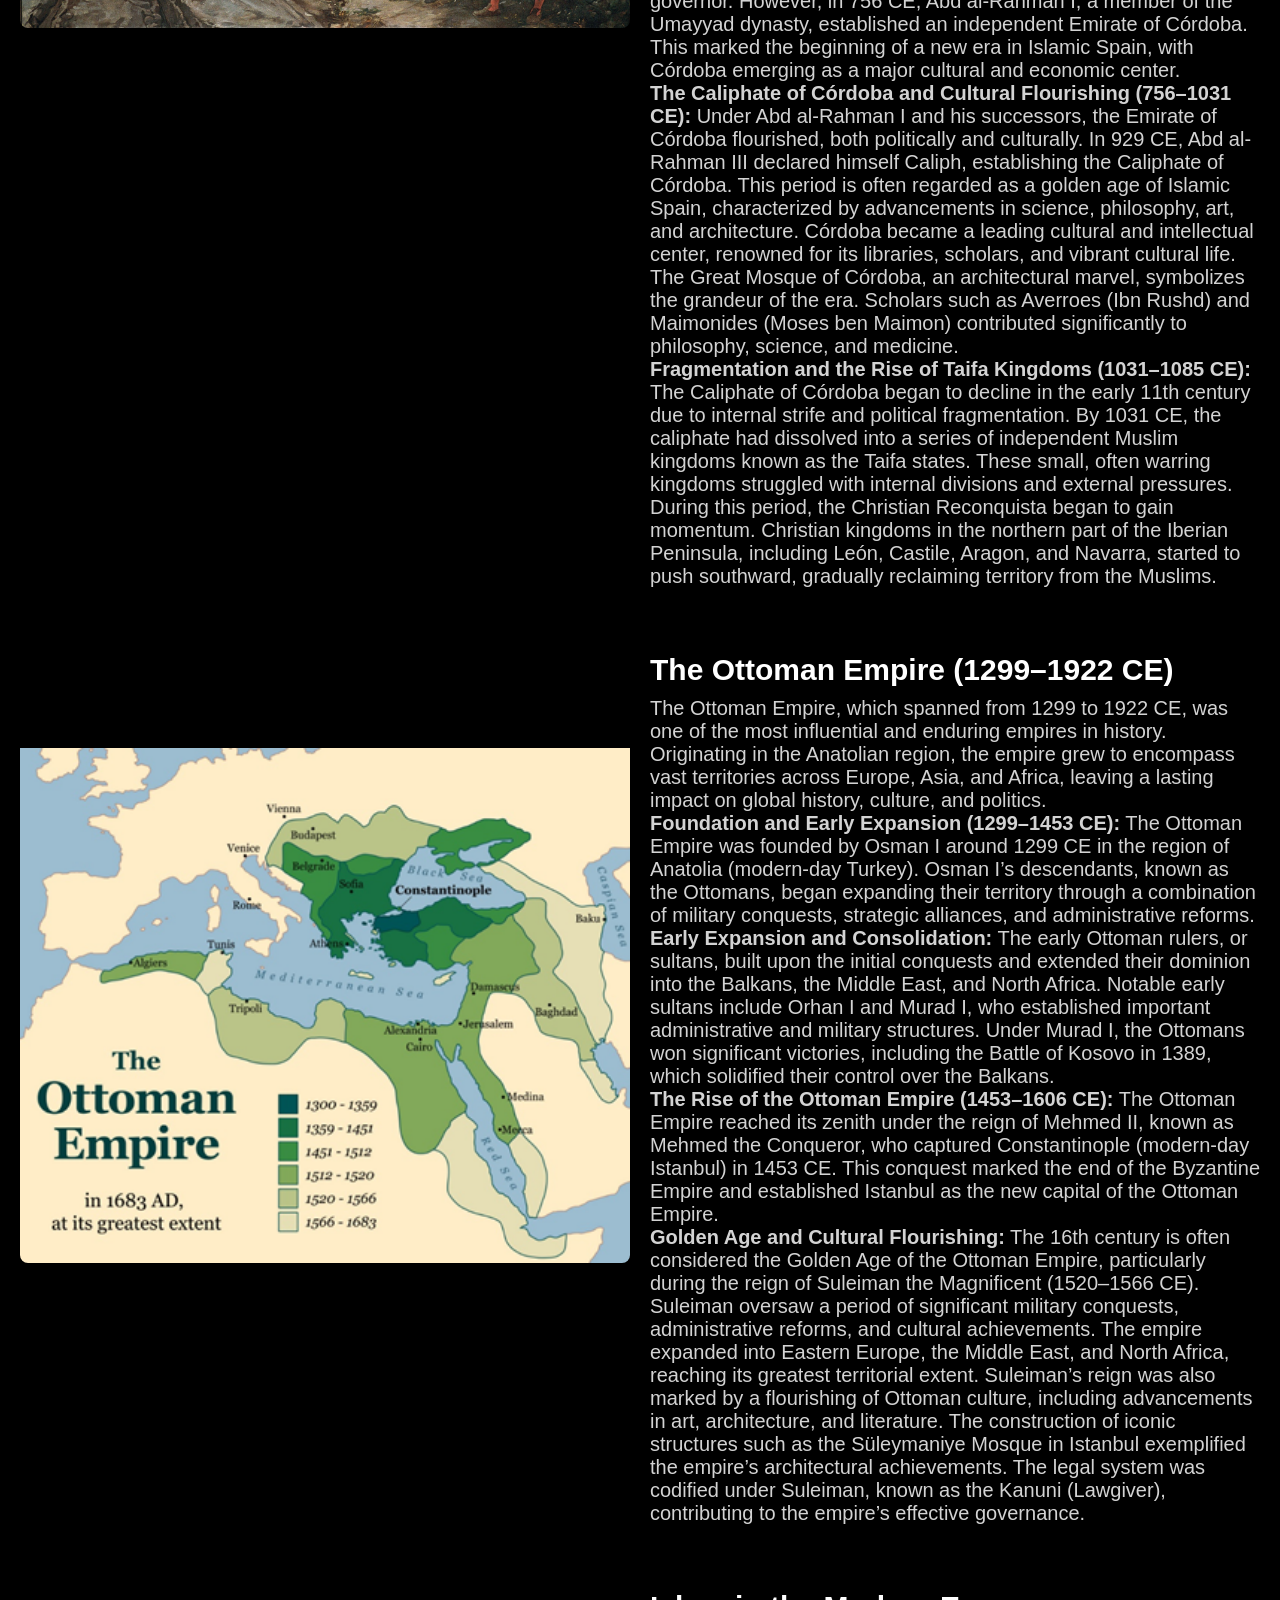
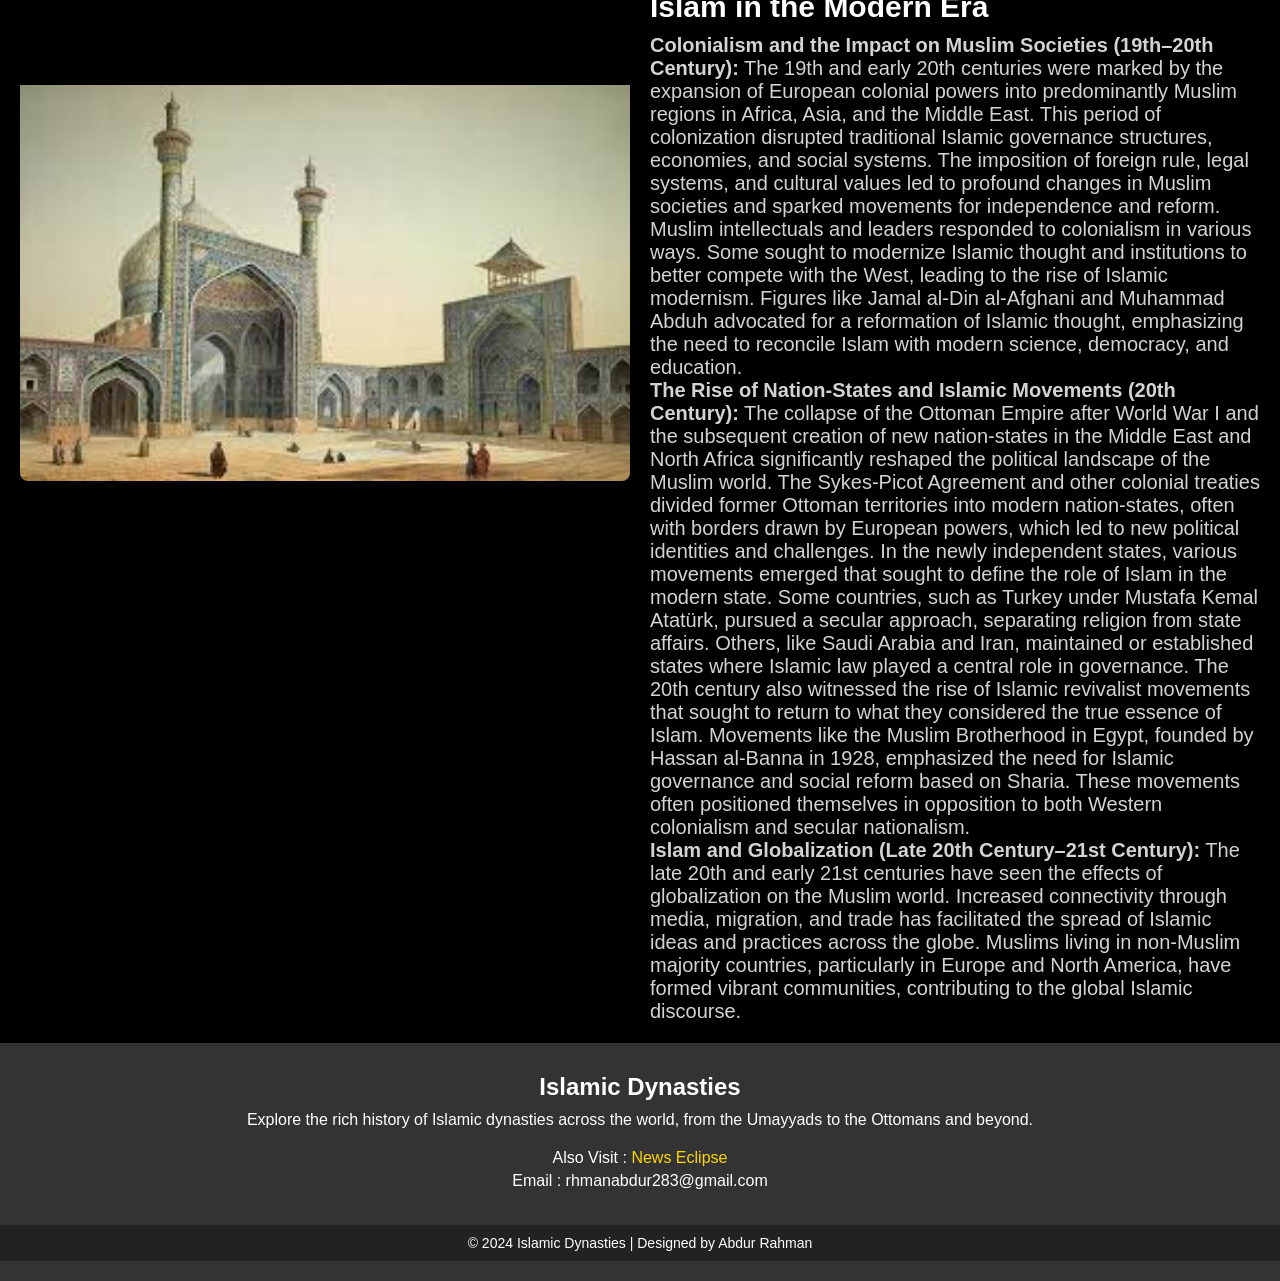
==== commit 01b5760e: "Add files via upload" ====
--- a/index.html
+++ b/index.html
@@ -11,11 +11,13 @@
 <body>
    <div class="image-container">
     <img src="img/home.webp" alt="homepic">
-    <div class="overlay-text">Unveiling the Power and Prestige of Islamic Dynasties</div>
-</div>
-
-<div class="container">
-    <!-- Left side with text -->
+    <div class="overlay-text">Unveiling the Power of Islamic Dynasties</div>
+</div>
+
+<div class="container">
+    <div class="right1">
+        <img src="img/tp1.jpeg" alt="Pre-Islamic Arabia">
+    </div>
     <div class="left1">
         <h2>Pre-Islamic Arabia</h2>
         <p>
@@ -31,10 +33,8 @@
         </p>
     </div>
 
-    <!-- Right side with image -->
-    <div class="right1">
-        <img src="img/tp1.jpeg" alt="Pre-Islamic Arabia">
-    </div>
+   
+    
 </div>
 
 <div class="container">
@@ -61,7 +61,9 @@
 </div>
 
 <div class="container">
-    <!-- Left side with text -->
+    <div class="right1">
+        <img src="img/Caliphate.jpg" alt="The Rashidun Caliphate">
+    </div>
     <div class="left1">
         <h2>The Rashidun Caliphate (632–661 CE)</h2>
            
@@ -79,9 +81,7 @@
 
 </p>
 </div>
-<div class="right1">
-        <img src="img/Caliphate.jpg" alt="The Rashidun Caliphate">
-    </div>
+
 </div>
 
 <div class="container">
@@ -105,7 +105,10 @@
 </div>
 </div>
 <div class="container">
-    <!-- Left side with text -->
+    <div class="right1">
+        <img src="img/Abbasid.jpg" alt="The Abbasid Caliphate">
+    </div>
+    
     <div class="left1">
         <h2>The Abbasid Caliphate (750–1258 CE)</h2>
             <p>The Abbasid Caliphate (750–1258 CE) represents a golden era in Islamic history, marked by significant political, cultural, and intellectual achievements. Founded by the Abbasid family, who claimed descent from Abbas ibn Abd al-Muttalib, the uncle of Prophet Muhammad (PBUH), the Abbasid Caliphate succeeded the Umayyad Caliphate and established a new chapter in Islamic governance and culture.<br>
@@ -120,9 +123,7 @@
 
 </p>
 </div>
-<div class="right1">
-        <img src="img/Abbasid.jpg" alt="The Abbasid Caliphate">
-    </div>
+
 </div>
 <div class="container">
     <div class="right1">
@@ -150,7 +151,10 @@
     
 
 <div class="container">
-    <!-- Left side with text -->
+    <div class="right1">
+        <img src="img/Ottoman Empire.png" alt="Ottoman Empire">
+    </div>
+
     <div class="left1">
         <h2>The Ottoman Empire (1299–1922 CE)</h2>
             <p>The Ottoman Empire, which spanned from 1299 to 1922 CE, was one of the most influential and enduring empires in history. Originating in the Anatolian region, the empire grew to encompass vast territories across Europe, Asia, and Africa, leaving a lasting impact on global history, culture, and politics.<br>
@@ -167,9 +171,7 @@
             
 </p>
 </div>
-<div class="right1">
-        <img src="img/Ottoman Empire.png" alt="Ottoman Empire">
-    </div>
+
 </div>
 <div class="container">
     <div class="right1">
--- a/style.css
+++ b/style.css
@@ -77,7 +77,7 @@
             flex: 1;
             padding-left: 20px;
             padding-top: 25px;
-            font-size: 15px;
+            font-size: 20px;
             color:lightgray;
         }
         .left1 h2 {
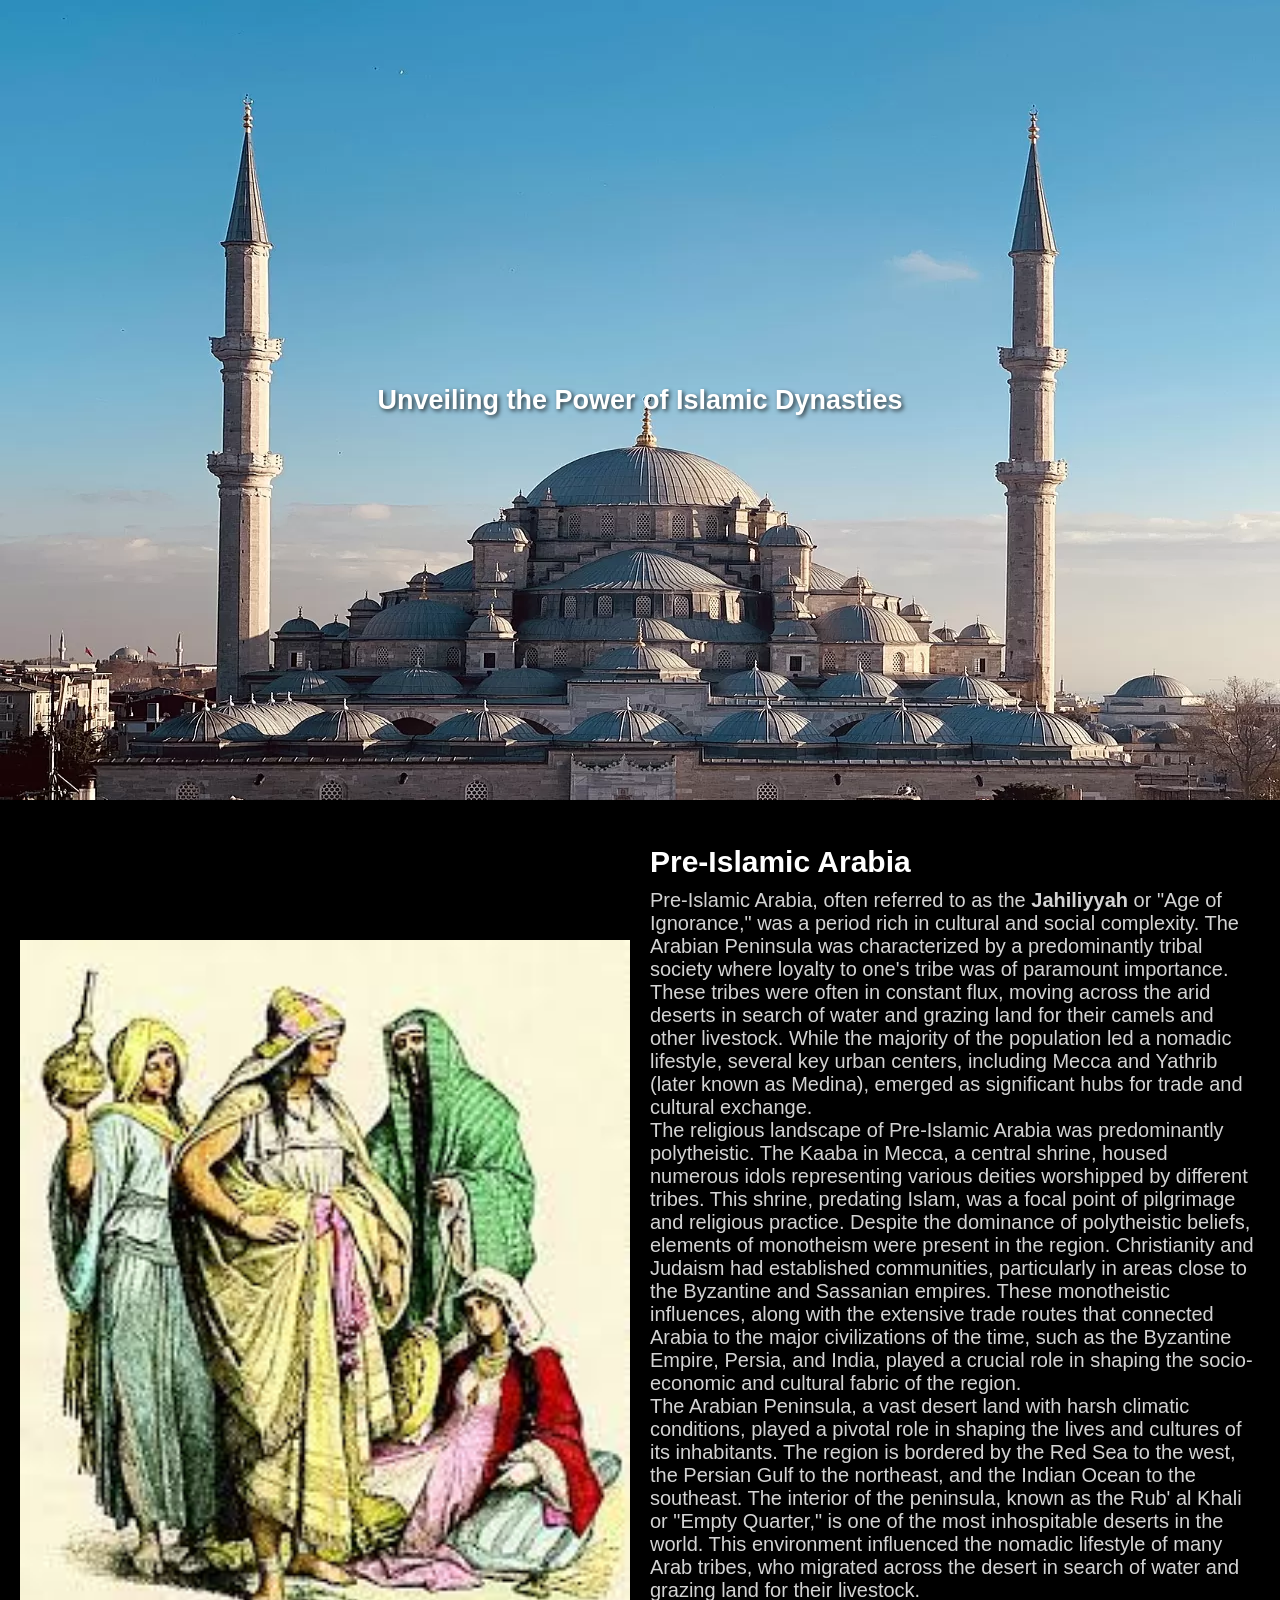
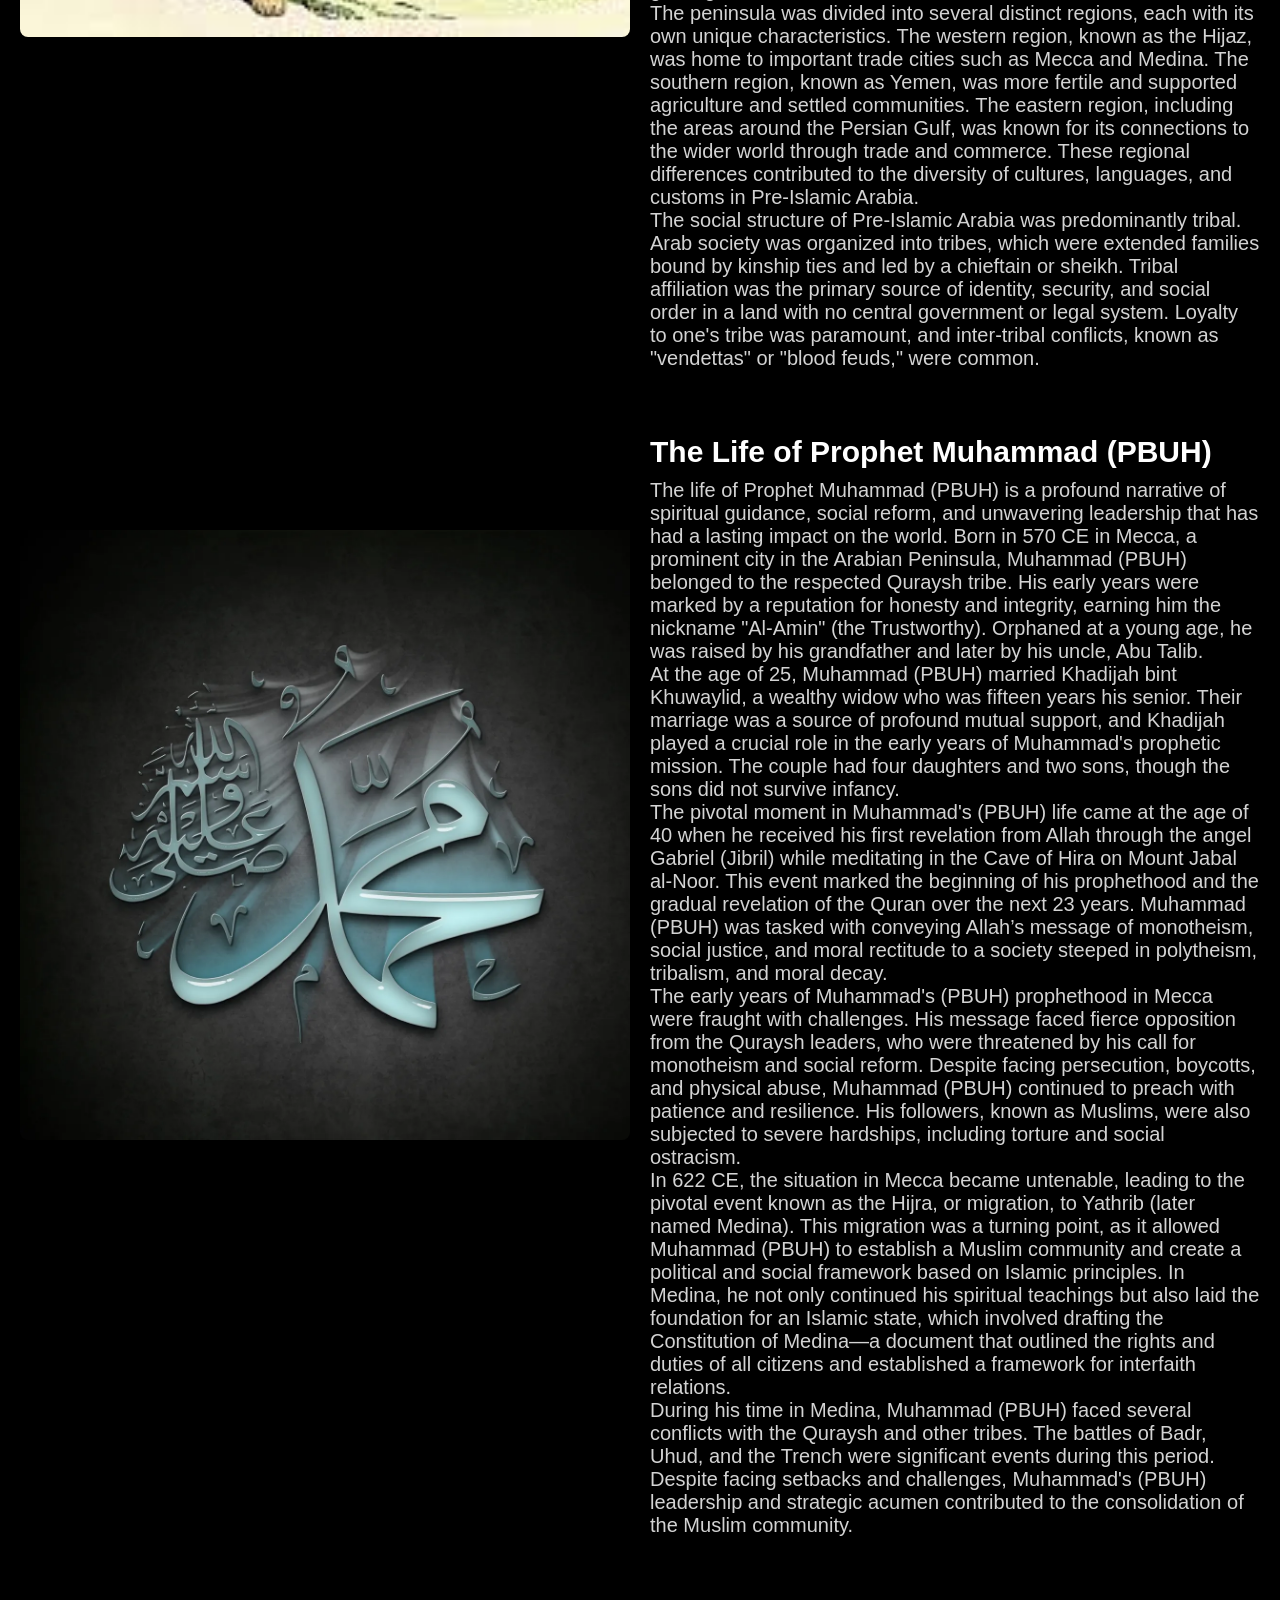
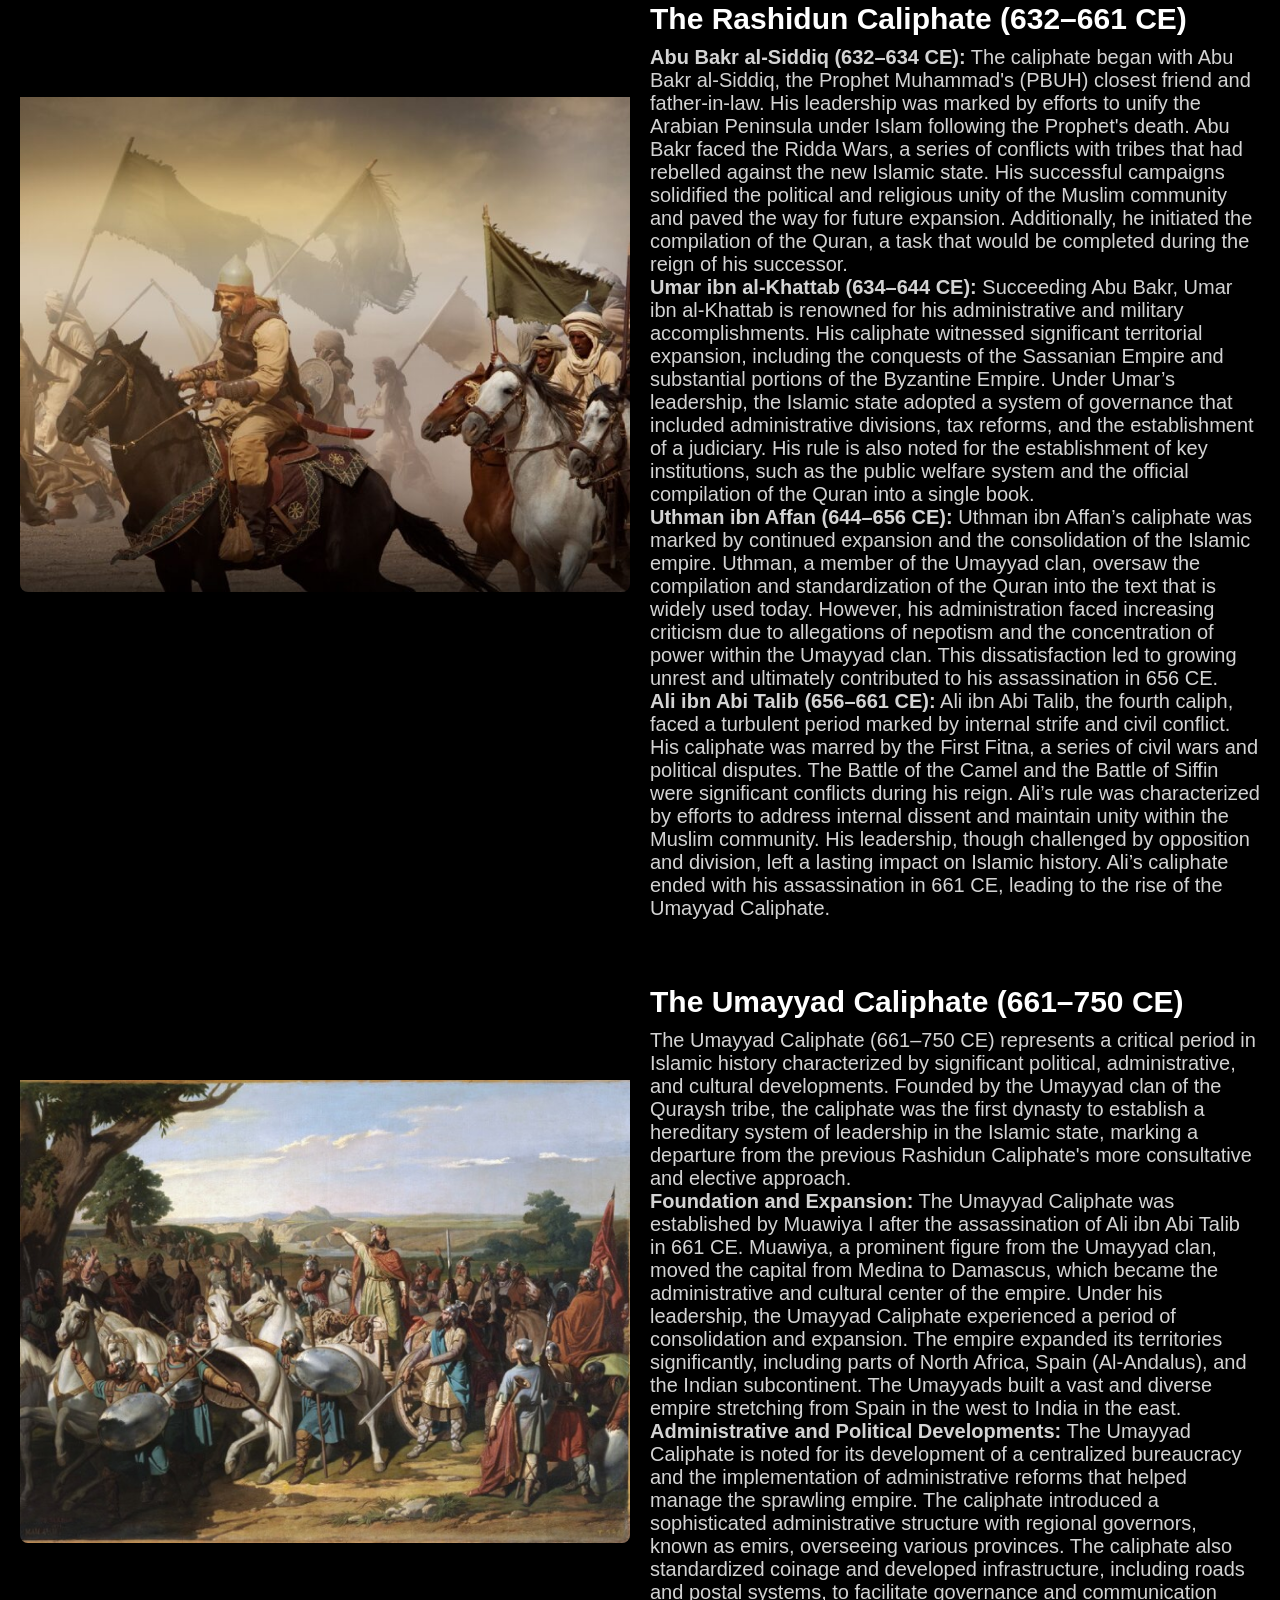
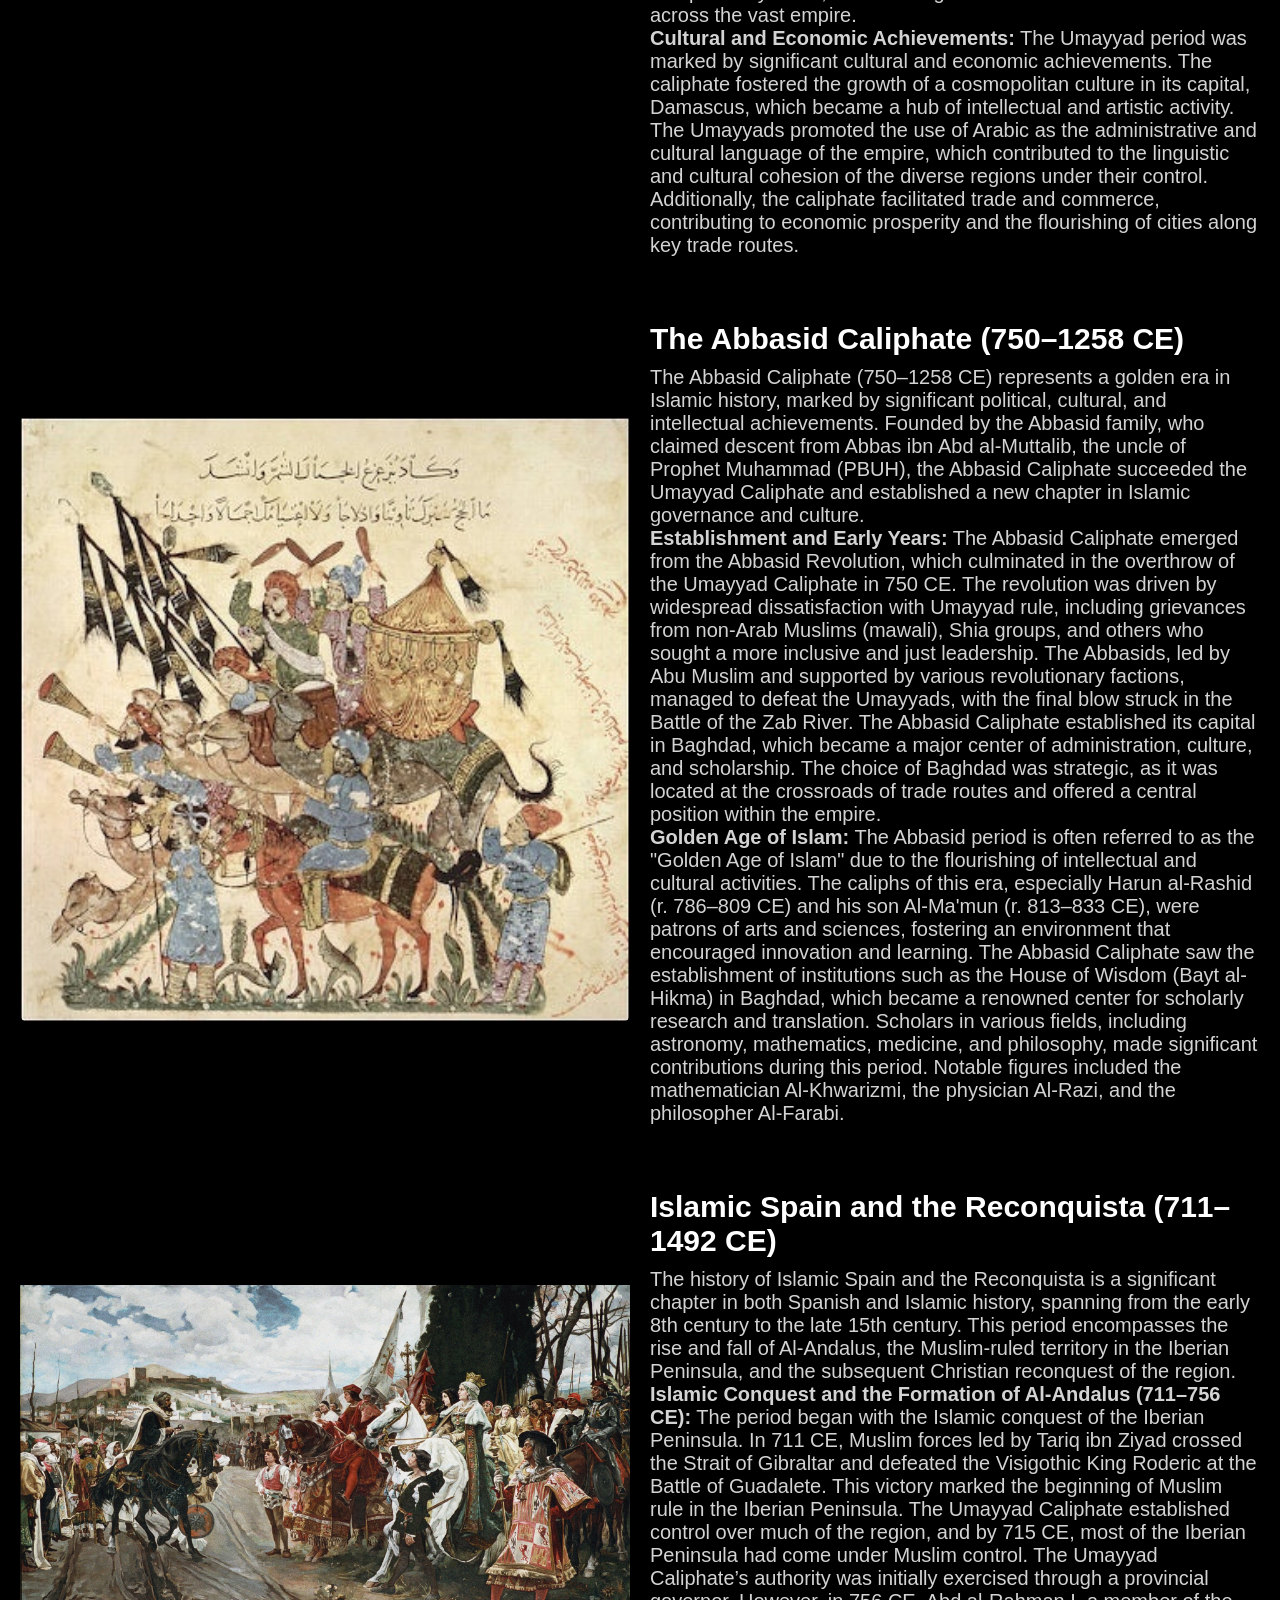
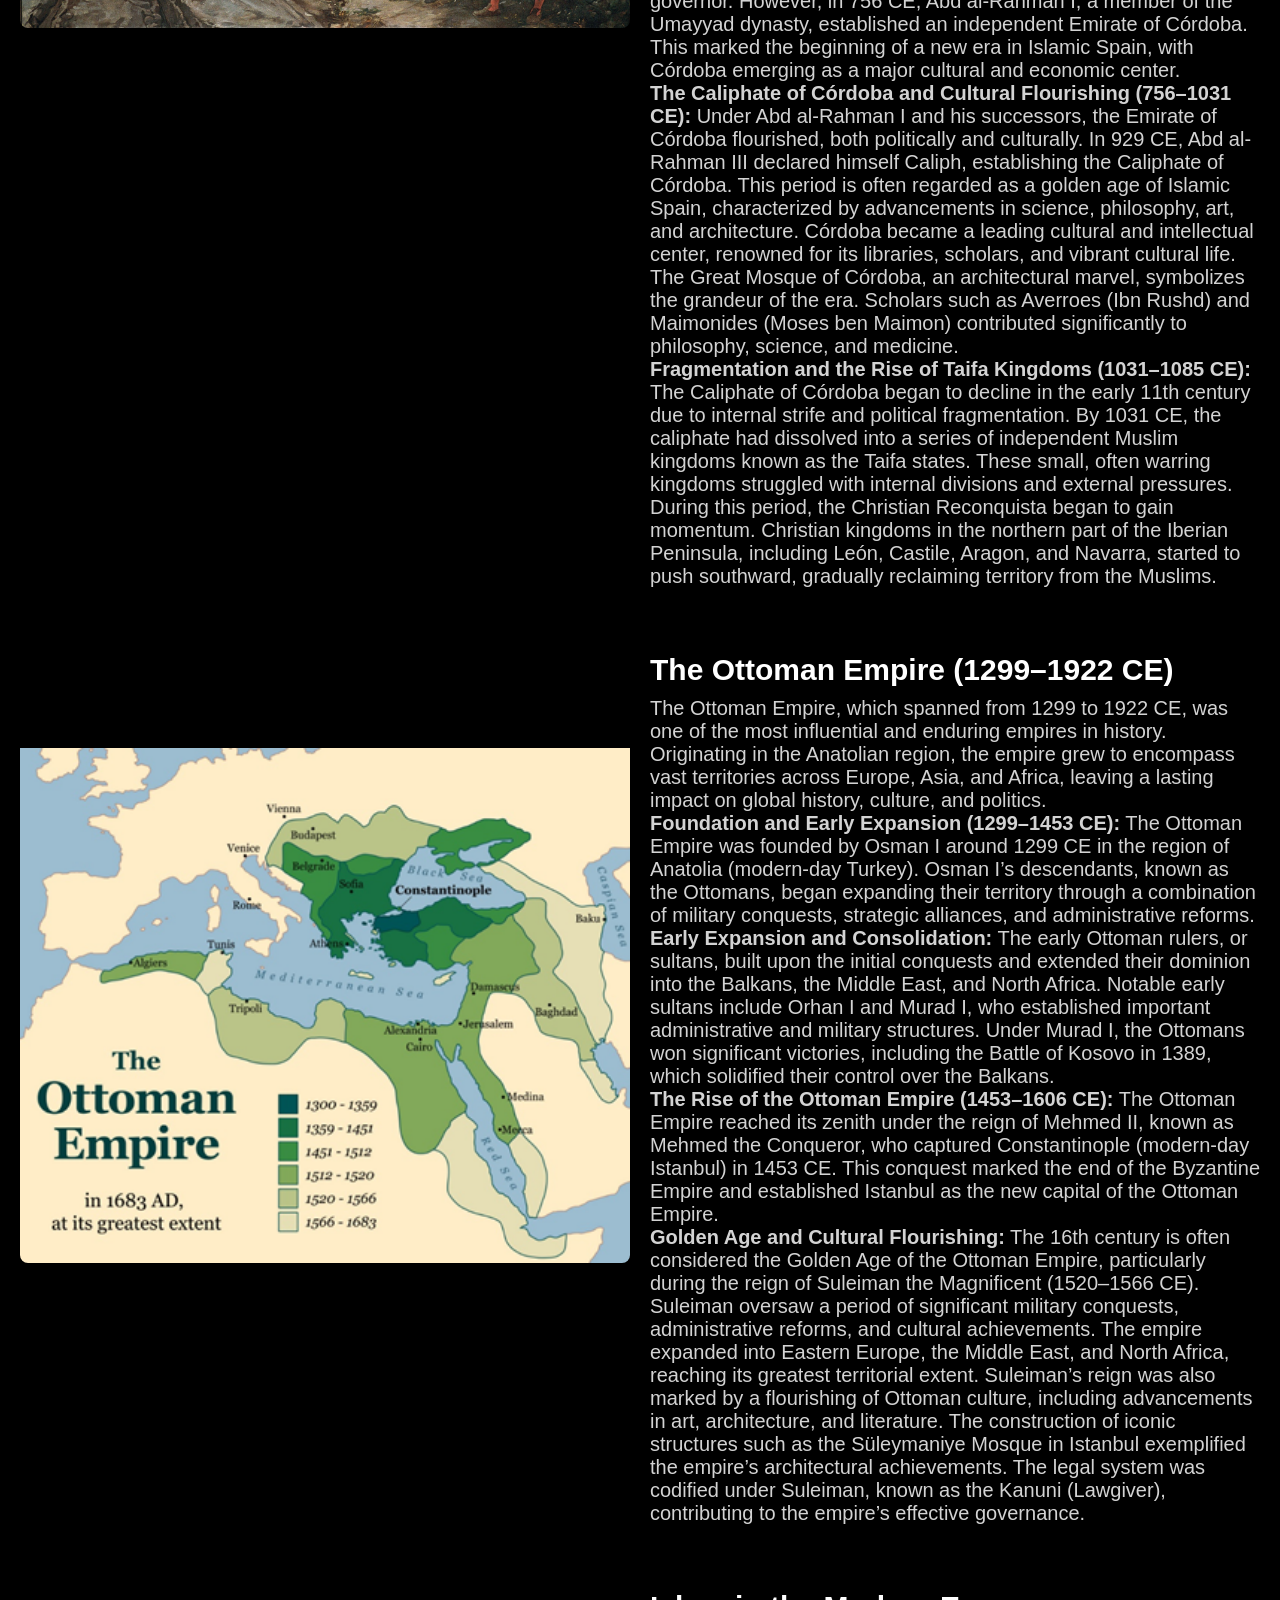
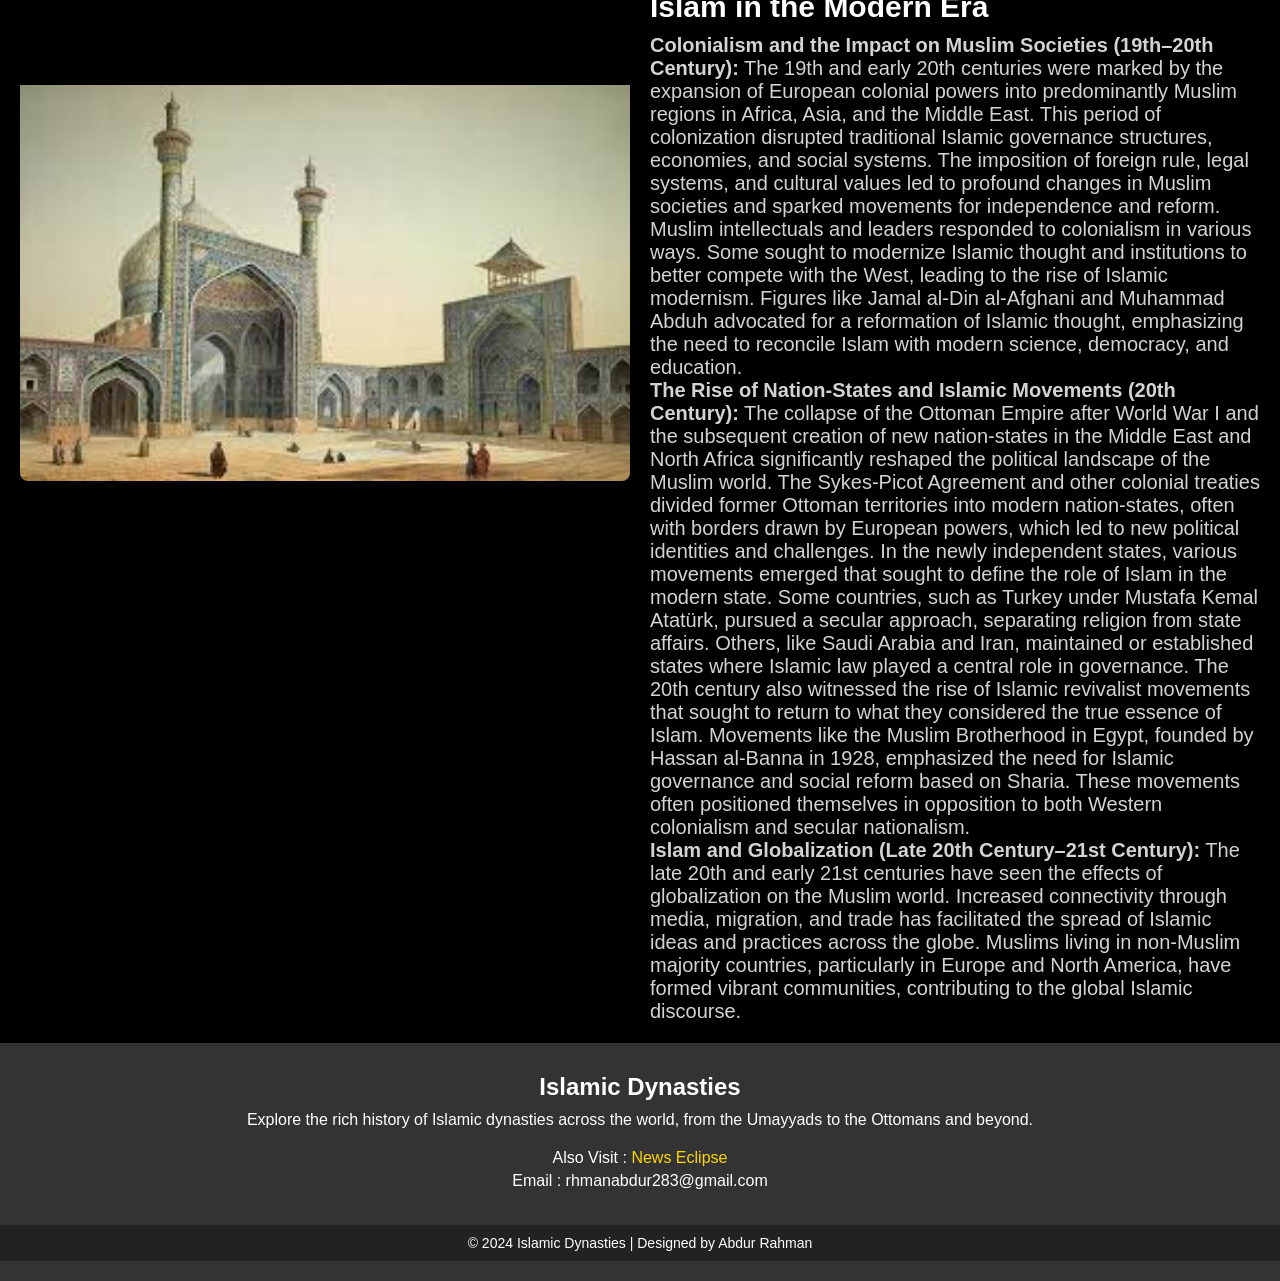
==== commit eb0d0ee0: "Add files via upload" ====
--- a/index.html
+++ b/index.html
@@ -154,7 +154,7 @@
     <div class="right1">
         <img src="img/Ottoman Empire.png" alt="Ottoman Empire">
     </div>
-
+    
     <div class="left1">
         <h2>The Ottoman Empire (1299–1922 CE)</h2>
             <p>The Ottoman Empire, which spanned from 1299 to 1922 CE, was one of the most influential and enduring empires in history. Originating in the Anatolian region, the empire grew to encompass vast territories across Europe, Asia, and Africa, leaving a lasting impact on global history, culture, and politics.<br>
